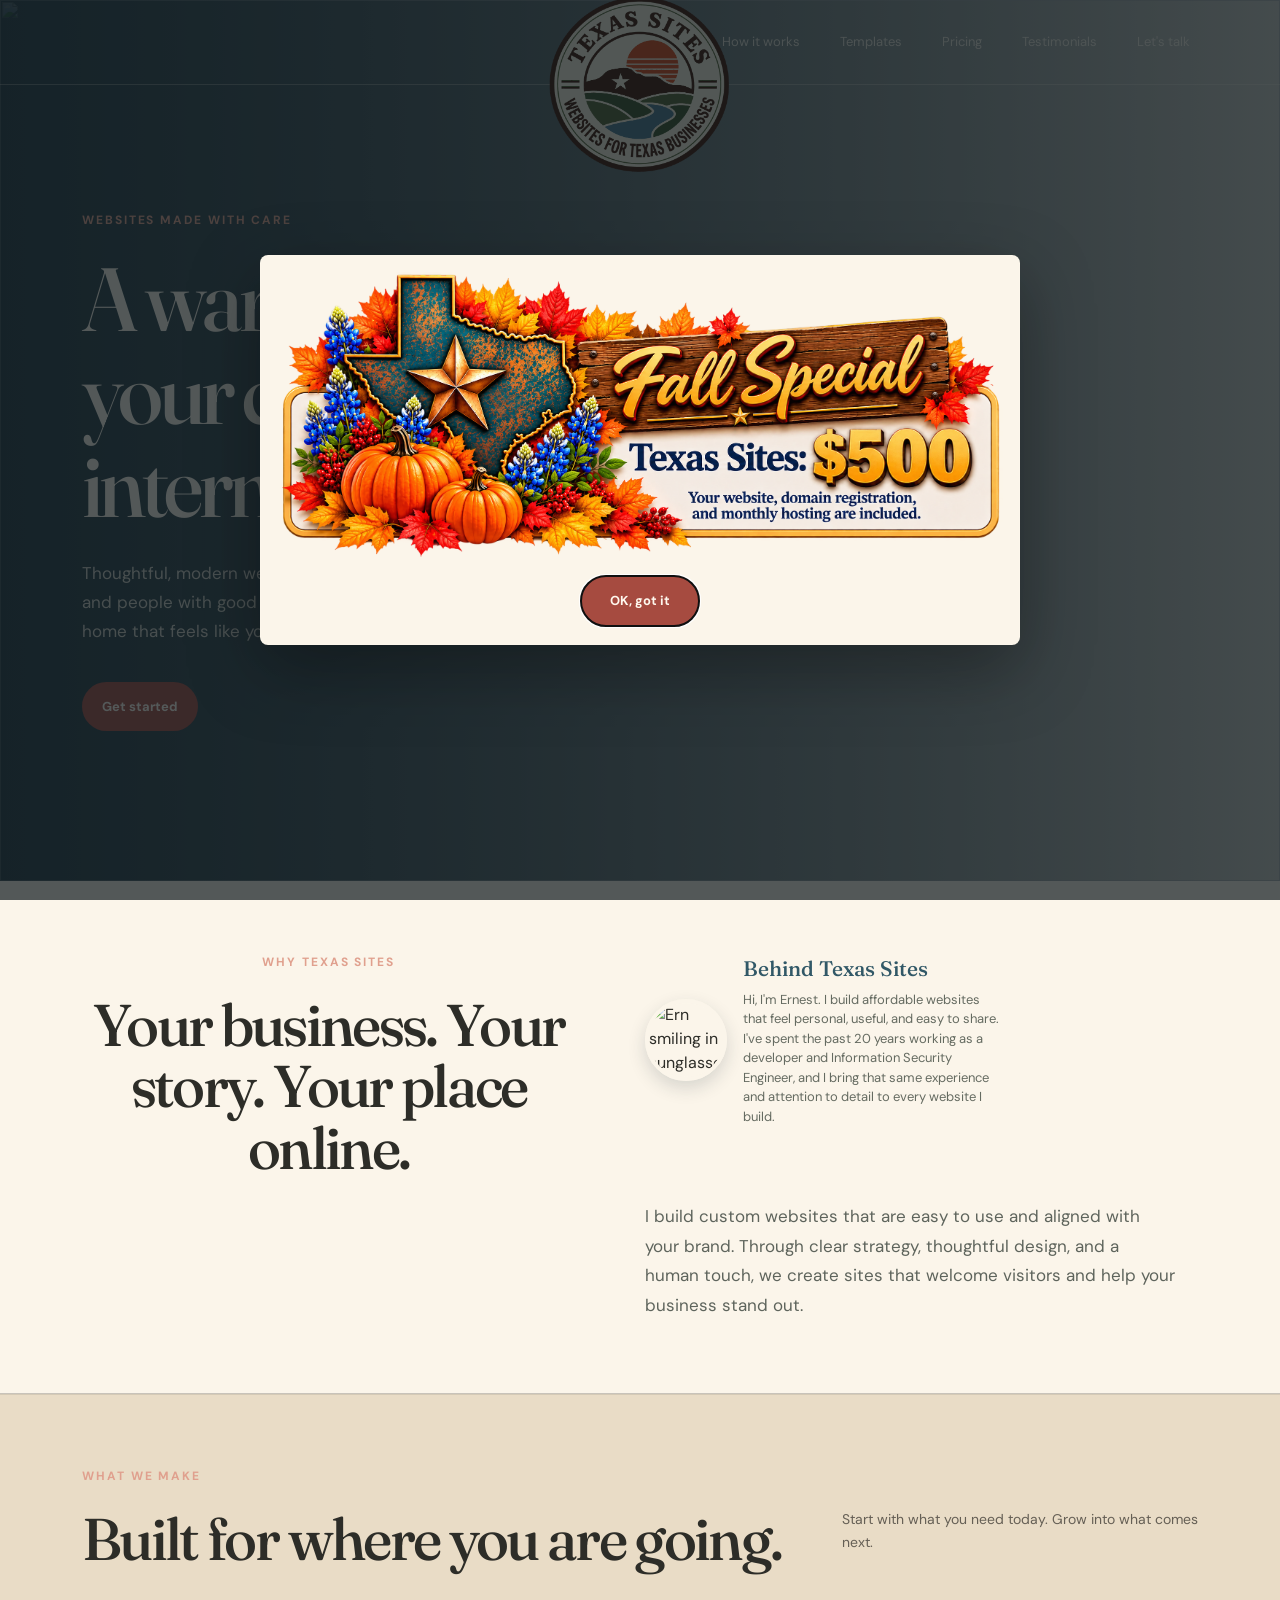
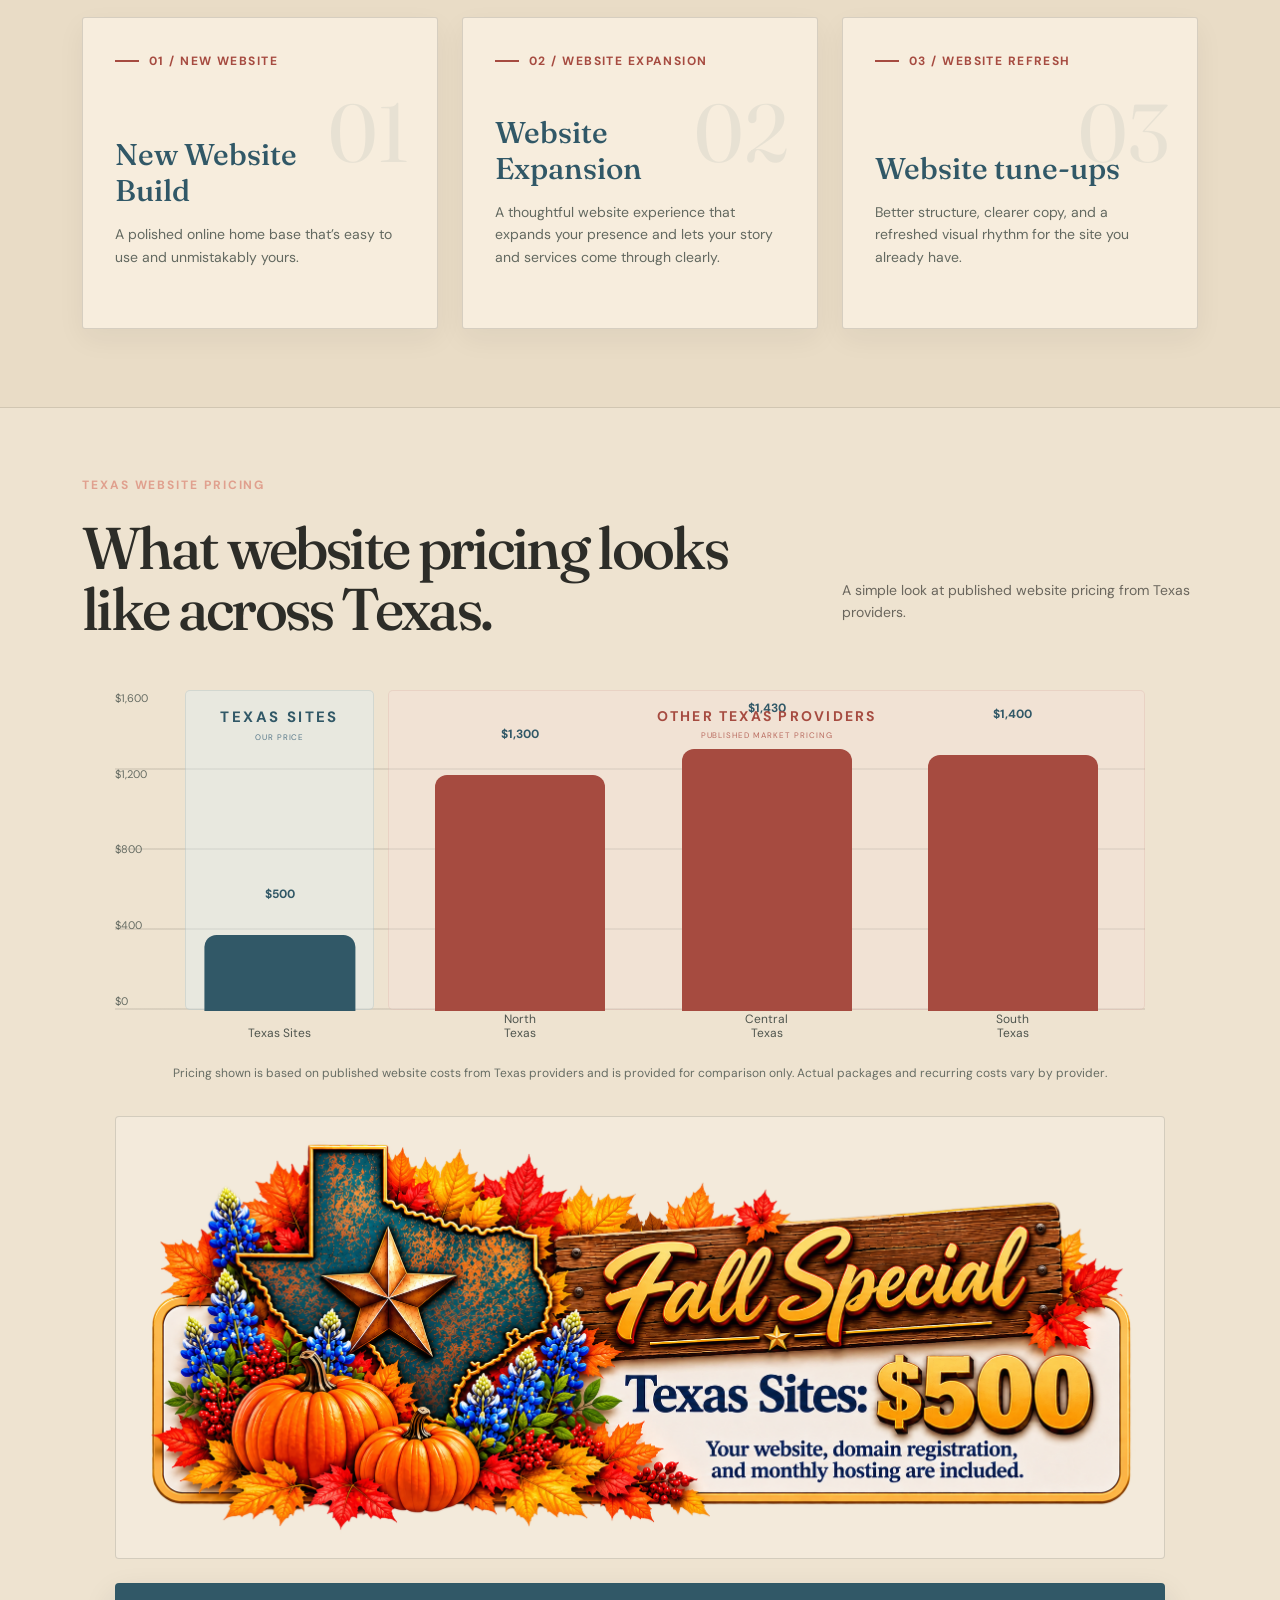
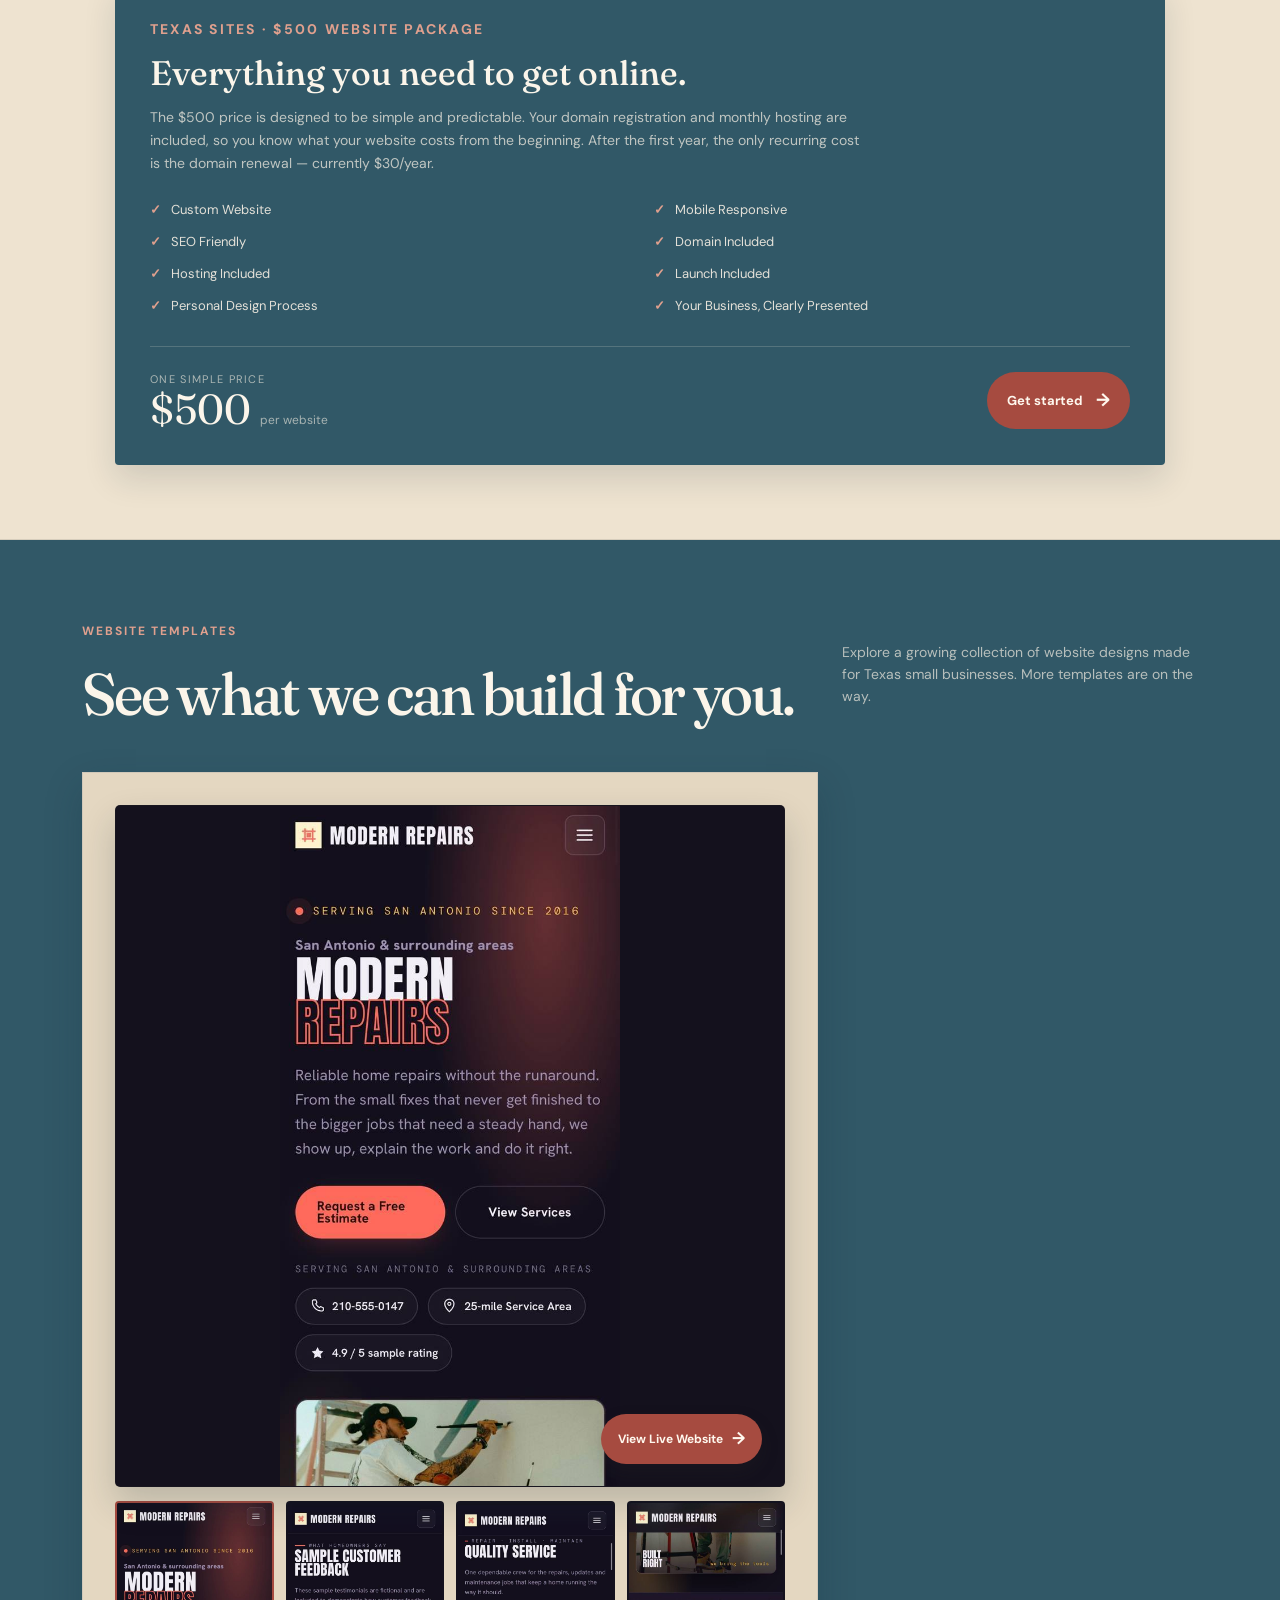
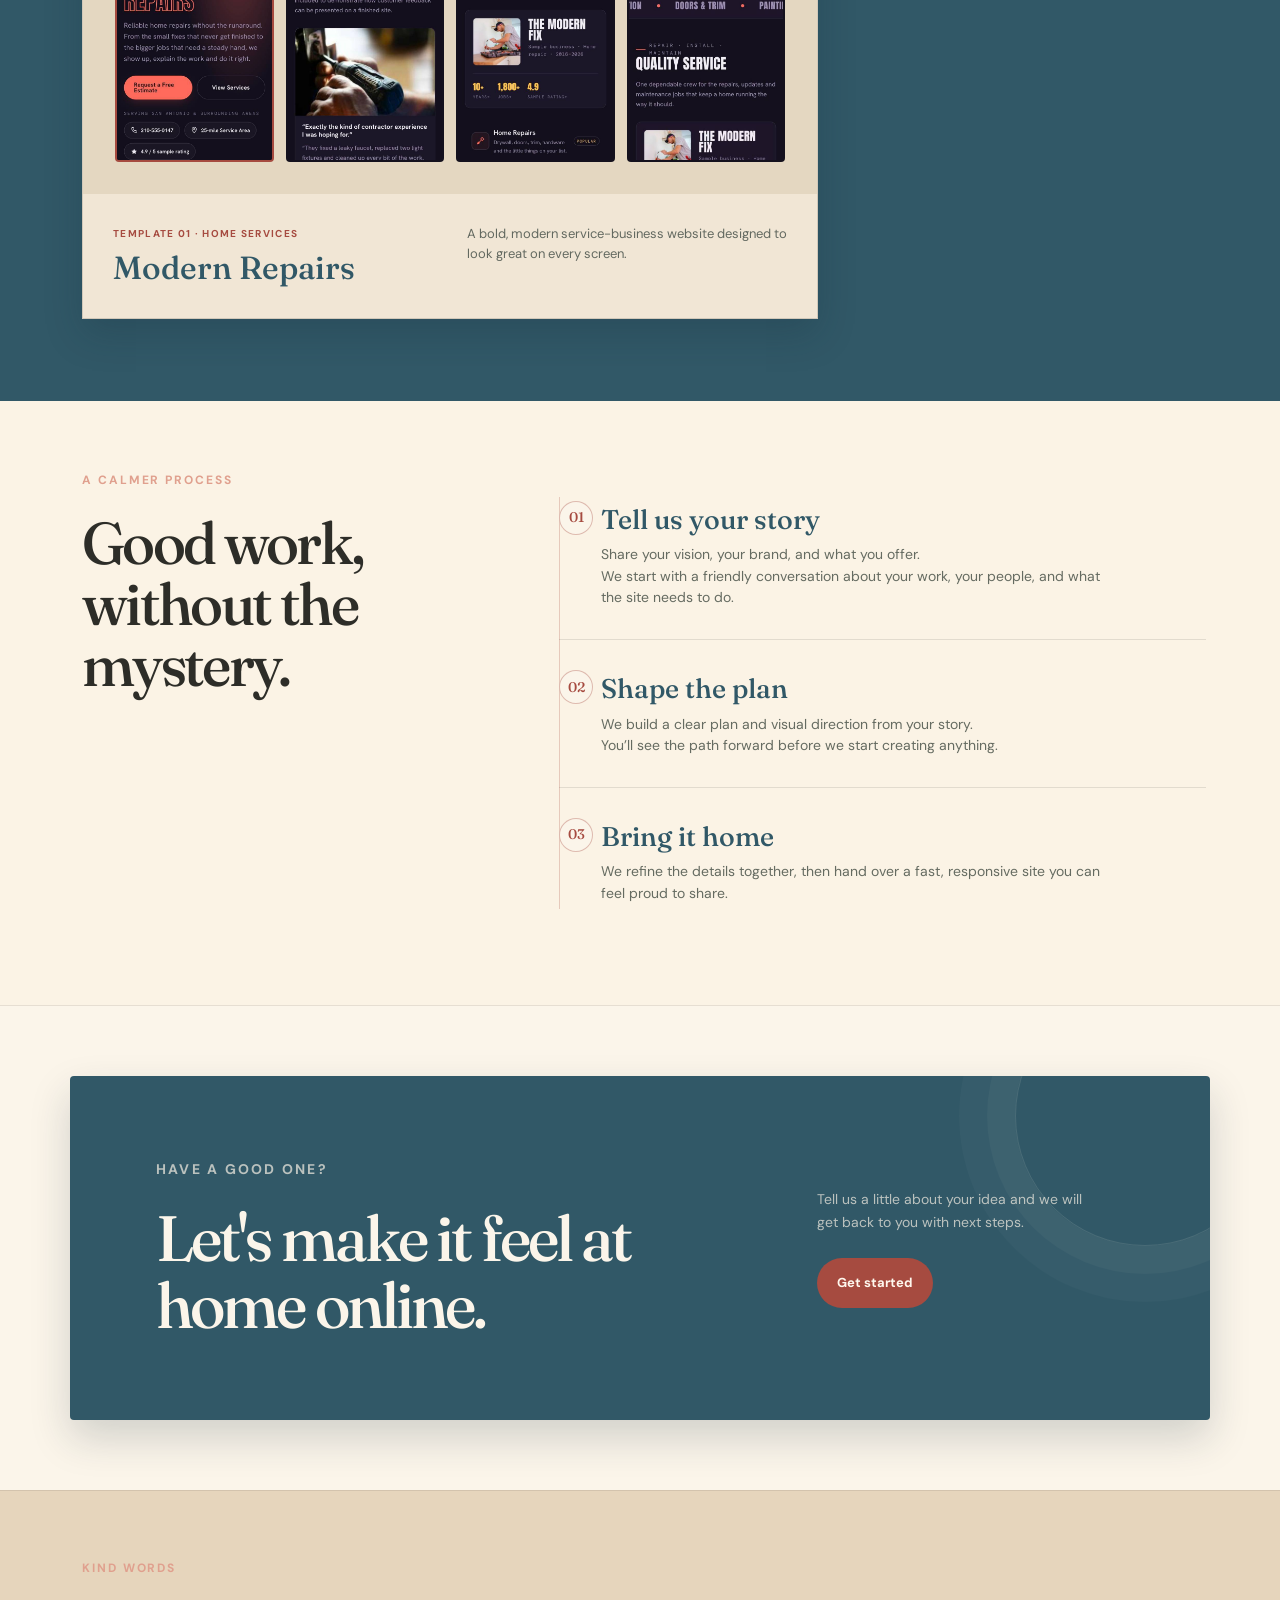
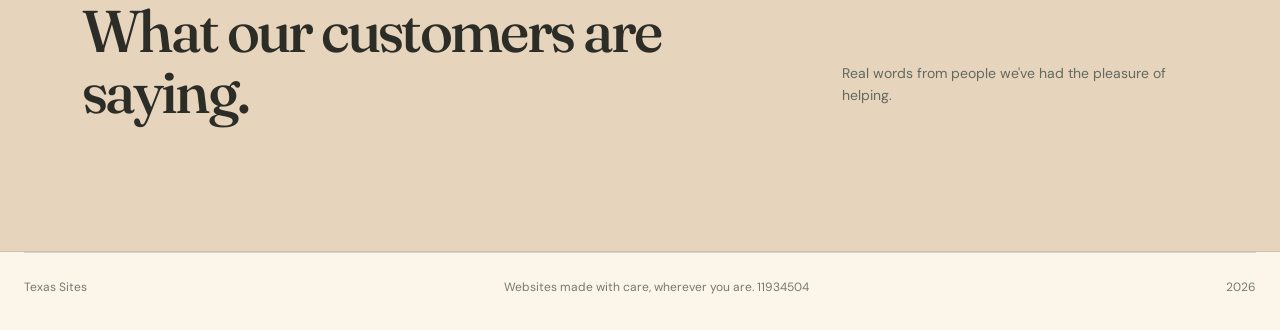
==== index.html @ abc801d2 "Align pricing bars to chart baseline and separate labels" ====
<!doctype html>
<html lang="en">
  <head>
    <meta charset="utf-8">
    <meta name="viewport" content="width=device-width, initial-scale=1">
    <meta name="description" content="Affordable, thoughtful websites for small businesses and independent makers.">
    <meta property="og:type" content="website">
    <meta property="og:title" content="Texas Sites | Affordable Websites">
    <meta property="og:description" content="Affordable, thoughtful websites for Texas small businesses.">
    <meta property="og:url" content="https://texas-sites.com/">
    <meta property="og:image" content="https://texas-sites.com/img/tslogo2web3232.png">
    <meta property="og:image:alt" content="Texas Sites logo">
    <meta name="twitter:card" content="summary">
    <meta name="twitter:title" content="Texas Sites | Affordable Websites">
    <meta name="twitter:description" content="Affordable, thoughtful websites for Texas small businesses.">
    <meta name="twitter:image" content="https://texas-sites.com/img/tslogo2web3232.png">
    <link rel="apple-touch-icon" href="img/tslogo2web3232.png">
    <link rel="icon" href="img/tslogo2web3232.png" type="image/png">
    <title>Texas Sites | Affordable Websites</title>
    <link rel="preconnect" href="https://fonts.googleapis.com">
    <link rel="preconnect" href="https://fonts.gstatic.com" crossorigin>
    <link href="https://fonts.googleapis.com/css2?family=DM+Sans:wght@400;500;600;700&family=Fraunces:opsz,wght@9..144,500;9..144,600&display=swap" rel="stylesheet">
    <link href="https://cdn.jsdelivr.net/npm/bootstrap@5.3.3/dist/css/bootstrap.min.css" rel="stylesheet">
    <link rel="stylesheet" href="css/style.css?v=477">
    <style>
      .pricing-section { background:var(--sand); }
      .pricing-chart-wrap { max-width:1050px; margin:50px auto 0; }
      .pricing-chart { height:350px; display:grid; grid-template-columns:56px 1fr 4fr; gap:14px; padding:0 20px 30px 0; position:relative; }
      .pricing-chart::before { content:""; position:absolute; left:0; right:20px; top:0; height:320px; background:repeating-linear-gradient(to bottom, transparent 0, transparent 24.5%, rgba(45,45,40,.10) 24.5%, rgba(45,45,40,.10) 25%); pointer-events:none; }
      .pricing-axis { position:relative; z-index:2; height:320px; display:flex; flex-direction:column; justify-content:space-between; color:#676d64; font-size:11px; padding:0; }
      .pricing-group { position:relative; z-index:1; height:320px; min-width:0; display:flex; align-items:stretch; gap:20px; padding:0 18px; box-sizing:border-box; border:1px solid rgba(45,45,40,.12); border-radius:5px; }
      .pricing-group.texas-group { background:rgba(224,239,244,.42); border-color:rgba(49,88,103,.12); }
      .pricing-group.competitor-group { background:rgba(247,226,219,.34); border-color:rgba(166,75,64,.10); }
      .pricing-group-heading { position:absolute; top:17px; left:0; right:0; z-index:3; text-align:center; pointer-events:none; }
      .pricing-group-heading strong { display:block; color:var(--navy); font-size:10px; letter-spacing:.16em; line-height:1.2; }
      .pricing-group-heading span { display:block; margin-top:5px; color:#58798a; font-size:8px; letter-spacing:.12em; text-transform:uppercase; }
      .competitor-group .pricing-group-heading strong { color:var(--red); }
      .competitor-group .pricing-group-heading span { color:#b96b5f; }
      .pricing-bar-item { position:relative; z-index:2; flex:1; min-width:0; height:320px; margin:0; display:block; }
      .pricing-bar-value { position:absolute; left:0; right:0; bottom:calc(var(--bar-height) + var(--bar-bottom-gap) + 8px); margin:0; color:var(--navy); font-size:12px; font-weight:700; text-align:center; }
      .pricing-bar { position:absolute; left:50%; bottom:0; width:100%; max-width:170px; height:var(--bar-height); min-height:12px; transform:translateX(-50%); border-radius:12px 12px 0 0; background:var(--red); }
      .pricing-bar-item.texas-sites .pricing-bar { background:var(--navy); }
      .pricing-bar-label { position:absolute; left:0; right:0; bottom:-30px; margin:0; color:#4f554e; font-size:12px; text-align:center; white-space:nowrap; }
      .pricing-chart-note { margin:24px 0 0; color:#676d64; font-size:12px; line-height:1.55; text-align:center; }
      .pricing-package-strip { max-width:1050px; margin:34px auto 0; padding:24px 28px; border:1px solid var(--line); background:rgba(247,240,228,.55); display:flex; justify-content:space-between; align-items:center; gap:28px; }
      .pricing-package-strip strong { color:var(--navy); font-family:Fraunces,Georgia,serif; font-size:24px; font-weight:500; }
      .pricing-package-strip p { margin:5px 0 0; color:#686e65; font-size:12px; line-height:1.55; }
      .pricing-package-price { color:var(--red); font-family:Fraunces,Georgia,serif; font-size:36px; white-space:nowrap; }
      .package-card { max-width:1050px; margin:24px auto 0; padding:34px; border:1px solid rgba(49,88,103,.18); background:var(--navy); color:var(--cream); }
      .package-card .eyebrow { margin-bottom:12px; color:#e0a08e; }
      .package-card h3 { margin:0 0 12px; color:var(--cream); font-family:Fraunces,Georgia,serif; font-size:34px; font-weight:500; }
      .package-card > p { max-width:720px; margin:0 0 24px; color:rgba(247,240,228,.72); font-size:14px; line-height:1.65; }
      .package-list { margin:0; padding:0; list-style:none; display:grid; grid-template-columns:repeat(2,1fr); gap:12px 28px; }
      .package-list li { position:relative; padding-left:21px; color:rgba(247,240,228,.9); font-size:13px; line-height:1.55; }
      .package-list li::before { content:"✓"; position:absolute; left:0; color:#e0a08e; font-weight:700; }
      .package-highlight { margin-top:25px; padding-top:20px; border-top:1px solid rgba(247,240,228,.18); display:flex; justify-content:space-between; align-items:end; gap:20px; }
      .package-price-label { color:rgba(247,240,228,.62); font-size:11px; text-transform:uppercase; letter-spacing:.12em; }
      .package-price { color:var(--cream); font-family:Fraunces,Georgia,serif; font-size:42px; line-height:1; }
      .package-price small { font-family:"DM Sans",sans-serif; font-size:12px; color:rgba(247,240,228,.6); }
      .inquiry-modal { position:fixed; inset:0; z-index:2000; display:flex; align-items:center; justify-content:center; padding:24px; background:rgba(18,18,28,.72); opacity:0; transition:opacity .25s ease; }
      .inquiry-modal:not([hidden]) { opacity:1; }
      .inquiry-modal-dialog { position:relative; width:min(760px,100%); max-height:90vh; overflow:auto; padding:32px; background:var(--navy); border:1px solid rgba(247,240,228,.18); border-radius:4px; box-shadow:0 24px 70px rgba(0,0,0,.35); transform:translateY(10px); transition:transform .25s ease; }
      .inquiry-modal:not([hidden]) .inquiry-modal-dialog { transform:translateY(0); }
      .inquiry-modal-close { position:absolute; top:12px; right:14px; width:34px; height:34px; border:0; background:transparent; color:var(--cream); font-size:28px; line-height:1; cursor:pointer; }
      .inquiry-modal-title { margin:0 42px 24px 0; color:var(--cream); font-family:Fraunces,Georgia,serif; font-size:30px; font-weight:500; }
      .inquiry-form { padding-top:0; border-top:0; }
      .inquiry-form-wrap { display:none; }
      .inquiry-form { padding-top:26px; border-top:1px solid rgba(247,240,228,.18); }
      .inquiry-form-heading { margin:0 0 18px; color:var(--cream); font-family:Fraunces,Georgia,serif; font-size:25px; font-weight:500; }
      .inquiry-form-grid { display:grid; grid-template-columns:1fr 1fr; gap:16px; }
      .inquiry-field { display:flex; flex-direction:column; gap:7px; }
      .inquiry-field.full { grid-column:1 / -1; }
      .inquiry-field label { color:rgba(247,240,228,.72); font-size:11px; letter-spacing:.08em; text-transform:uppercase; }
      .inquiry-field input, .inquiry-field textarea { width:100%; border:1px solid rgba(247,240,228,.22); border-radius:2px; background:var(--cream); color:var(--navy); padding:11px 12px; font:inherit; font-size:13px; outline:none; }
      .inquiry-field input::placeholder, .inquiry-field textarea::placeholder { color:rgba(45,45,40,.48); }
      .inquiry-field input:-webkit-autofill, .inquiry-field input:-webkit-autofill:hover, .inquiry-field input:-webkit-autofill:focus { -webkit-text-fill-color:var(--navy); -webkit-box-shadow:0 0 0 1000px var(--cream) inset; box-shadow:0 0 0 1000px var(--cream) inset; }
      .inquiry-field input:focus, .inquiry-field textarea:focus { border-color:rgba(224,160,142,.75); box-shadow:0 0 0 2px rgba(224,160,142,.08); }
        .inquiry-field input.is-valid, .inquiry-field textarea.is-valid { border-color:rgba(118,177,122,.85); background:#e7f0e5; box-shadow:0 0 0 2px rgba(118,177,122,.08); }
        .inquiry-field input.is-invalid, .inquiry-field textarea.is-invalid { border-color:rgba(224,160,142,.9); background:#f7e2dc; box-shadow:0 0 0 2px rgba(224,160,142,.12); }
      .inquiry-phone-error, .inquiry-email-error { margin:0; color:#e0a08e; font-size:11px; line-height:1.4; }
      .inquiry-field textarea { min-height:135px; resize:vertical; }
      .inquiry-contact-options { display:flex; gap:18px; align-items:center; min-height:43px; }
      .inquiry-contact-options label { display:flex; align-items:center; gap:7px; color:rgba(247,240,228,.85); font-size:13px; letter-spacing:0; text-transform:none; }
      .inquiry-contact-options input { width:auto; accent-color:#e0a08e; }
      .inquiry-form-actions { margin-top:18px; display:flex; align-items:center; justify-content:space-between; gap:18px; }
      .inquiry-form-note { margin:0; color:rgba(247,240,228,.5); font-size:11px; line-height:1.5; }
      .inquiry-submit-button { border:0; cursor:pointer; }
      @media (max-width:767.98px) {
        .pricing-group { --bar-bottom-gap:42px; }
        .inquiry-form-grid { grid-template-columns:1fr; }
        .inquiry-field.full { grid-column:auto; }
        .inquiry-form-actions { display:block; }
        .inquiry-form-note { margin-bottom:14px; }
      }
      @media (max-width:767.98px) {
        .pricing-chart { height:320px; grid-template-columns:42px 1fr 4fr; gap:8px; padding:0 4px 35px 0; }
        .pricing-chart::before { left:0; right:4px; height:285px; }
        .pricing-axis { height:285px; font-size:9px; }
        .pricing-group { height:285px; gap:8px; padding:0 8px; border-radius:4px; }
        .pricing-group-heading { top:12px; }
        .pricing-group-heading strong { font-size:7px; letter-spacing:.12em; }
        .pricing-group-heading span { margin-top:3px; font-size:6px; letter-spacing:.08em; }
        .pricing-bar-item { height:285px; margin:0; }
        .pricing-bar { width:72%; max-width:none; }
        .pricing-bar-value { font-size:10px; line-height:1; }
        .pricing-bar-label { width:100%; height:34px; font-size:10px; line-height:1.15; white-space:normal; text-align:center; display:flex; align-items:flex-start; justify-content:center; }
        .pricing-package-strip { display:block; padding:22px; }
        .pricing-package-price { margin-top:10px; }
        .package-card { padding:28px 22px; }
        .package-list { grid-template-columns:1fr; }
        .package-highlight { display:block; }
        .package-price { margin-top:8px; }
      }
    </style>
  </head>
  <body>
    <div class="fall-special-modal" id="fall-special-modal" role="dialog" aria-modal="true" aria-labelledby="fall-special-title">
      <div class="fall-special-dialog">
        <h2 id="fall-special-title" class="visually-hidden">Fall Special</h2>
        <img src="img/fall-special-banner.png" alt="Fall Special — Texas Sites: $500. $500 gets you your website, domain registration, and hosting — no monthly hosting bill. After the first year, the only annual renewal is $30 for your domain." decoding="async">
        <button class="button fall-special-ok" id="fall-special-ok" type="button">OK, got it</button>
      </div>
    </div>
<div class="inquiry-modal" id="inquiry-modal" role="dialog" aria-modal="true" aria-labelledby="inquiry-modal-title" hidden>
      <div class="inquiry-modal-dialog">
        <button class="inquiry-modal-close" id="inquiry-modal-close" type="button" aria-label="Close inquiry form">&times;</button>
        <h2 class="inquiry-modal-title" id="inquiry-modal-title">Tell us a little about what you have in mind.</h2>
        <form class="inquiry-form" id="inquiry-form">
                <div class="inquiry-form-grid">
                  <div class="inquiry-field">
                    <label for="inquiry-name">Name</label>
                    <input id="inquiry-name" name="contact_name" type="text" placeholder="Your name" required>
                  </div>
                  <div class="inquiry-field">
                    <label for="inquiry-email">Email</label>
                    <input id="inquiry-email" name="contact_email" type="email" placeholder="you@example.com" required aria-describedby="inquiry-email-error">
                    <p class="inquiry-email-error" id="inquiry-email-error" hidden>Enter a valid email address.</p>
                  </div>
                  <div class="inquiry-field">
                    <label for="inquiry-phone">Phone</label>
                    <input id="inquiry-phone" name="contact_phone" type="tel" inputmode="tel" autocomplete="tel" placeholder="" maxlength="14" aria-describedby="inquiry-phone-error">
                    <p class="inquiry-phone-error" id="inquiry-phone-error" hidden>Enter a 10-digit phone number.</p>
                  </div>
                  <div class="inquiry-field">
                    <label>Preferred contact</label>
                    <div class="inquiry-contact-options">
                      <label><input type="radio" name="call_or_sms" value="call" checked> Call</label>
                      <label><input type="radio" name="call_or_sms" value="text"> Text</label>
                      <label><input type="radio" name="call_or_sms" value="email"> Email</label>
                    </div>
                  </div>
                  <div class="inquiry-field full">
                    <label for="inquiry-message">Tell us about your project</label>
                    <textarea id="inquiry-message" name="message" placeholder="Tell us what you have in mind, or ask us a question about our services. We’ll work out the details together." required></textarea>
                  </div>
                </div>
                <div class="inquiry-form-actions">
                  <p class="inquiry-form-note"></p>
                  <button class="button inquiry-submit-button" type="submit">Submit inquiry</button>
                </div>
              </form>
            </div>
</form>
      </div>
    </div>
    <header class="hero" id="home">
      <img class="hero-image" src="img/flag.jpg" alt="" loading="eager" fetchpriority="high" decoding="async">
      <nav class="navbar navbar-expand-md site-nav" aria-label="Main navigation">
        <div class="container">
          <a class="site-logo" href="#home" aria-label="Texas Sites"><img src="img/tslogo2web3232.png" alt="Texas Sites"></a>
          <button class="navbar-toggler" type="button" data-bs-toggle="collapse" data-bs-target="#nav-links" aria-controls="nav-links" aria-expanded="false" aria-label="Toggle navigation"><span class="navbar-toggler-icon"></span></button>
          <div class="collapse navbar-collapse" id="nav-links">
            <div class="navbar-nav ms-auto align-items-md-center gap-md-4">
              <a class="nav-link" href="#services">Services</a><a class="nav-link" href="#process">How it works</a><a class="nav-link" href="#templates">Templates</a><a class="nav-link" href="#pricing">Pricing</a><a class="nav-link" href="#testimonials">Testimonials</a><a class="nav-link" href="#contact">Let's talk</a>
            </div>
          </div>
        </div>
      </nav>
      <div class="container hero-content">
        <p class="eyebrow">Websites Made With Care</p>
        <h1>A warm welcome for your corner of the internet.</h1>
        <p class="hero-copy">Thoughtful, modern websites for small businesses, makers, and people with good ideas. Clear pricing. No fuss. A digital home that feels like you.</p>
        <button class="button" type="button" data-open-inquiry>Get started</button>
      </div>
    </header>
    <main>
      <section class="section intro"><div class="container"><div class="intro-layout"><div class="intro-heading"><p class="eyebrow">Why Texas Sites</p><h2>Your business. Your story. Your place online.</h2></div><div class="maker intro-maker"><img src="img/ern.png" alt="Ern smiling in sunglasses"><div><strong>Behind Texas Sites</strong><p>Hi, I'm Ernest. I build affordable websites that feel personal, useful, and easy to share. I've spent the past 20 years working as a developer and Information Security Engineer, and I bring that same experience and attention to detail to every website I build.</p></div></div><div class="intro-copy intro-description"><p>I build custom websites that are easy to use and aligned with your brand. Through clear strategy, thoughtful design, and a human touch, we create sites that welcome visitors and help your business stand out.</p></div></div></div></section>
      <section class="services-wrap" id="services"><div class="container section"><div class="row align-items-end g-4 mb-5"><div class="col-lg-8"><p class="eyebrow">What we make</p><h2>Built for where you are going.</h2></div><div class="col-lg-4 section-heading-copy"><p>Start with what you need today. Grow into what comes next.</p></div></div><div class="row g-4"><div class="col-md-4"><article class="service h-100"><span>01 / NEW WEBSITE</span><h3>New Website Build </h3><p>A polished online home base that’s easy to use and unmistakably yours.</p></article></div><div class="col-md-4"><article class="service h-100"><span>02 / WEBSITE EXPANSION</span><h3>Website Expansion</h3><p>A thoughtful website experience that expands your presence and lets your story and services come through clearly.</p></article></div><div class="col-md-4"><article class="service h-100"><span>03 / WEBSITE REFRESH</span><h3>Website tune-ups</h3><p>Better structure, clearer copy, and a refreshed visual rhythm for the site you already have.</p></article></div></div></div></section>
      <section class="section pricing-section" id="pricing">
        <div class="container">
          <div class="row align-items-end g-4"><div class="col-lg-8"><p class="eyebrow">Texas website pricing</p><h2>What website pricing looks like across Texas.</h2></div><div class="col-lg-4 section-heading-copy"><p>A simple look at published website pricing from Texas providers.</p></div></div>
          <div class="pricing-chart-wrap">
            <div class="pricing-chart" aria-label="Bar chart comparing published website costs">
              <div class="pricing-axis" aria-hidden="true"><span>$1,600</span><span>$1,200</span><span>$800</span><span>$400</span><span>$0</span></div>
              <div class="pricing-group texas-group" style="--bar-bottom-gap:24px;"><div class="pricing-group-heading"><strong>TEXAS SITES</strong><span>Our price</span></div><div class="pricing-bar-item texas-sites" style="--bar-height:calc(31.25% - var(--bar-bottom-gap));"><span class="pricing-bar-value">$500</span><div class="pricing-bar"></div><span class="pricing-bar-label">Texas Sites</span></div></div>
              <div class="pricing-group competitor-group" style="--bar-bottom-gap:24px;"><div class="pricing-group-heading"><strong>OTHER TEXAS PROVIDERS</strong><span>Published market pricing</span></div><div class="pricing-bar-item" style="--bar-height:calc(81.25% - var(--bar-bottom-gap));"><span class="pricing-bar-value">$1,300</span><div class="pricing-bar"></div><span class="pricing-bar-label">North<br>Texas</span></div><div class="pricing-bar-item" style="--bar-height:calc(89.375% - var(--bar-bottom-gap));"><span class="pricing-bar-value">$1,430</span><div class="pricing-bar"></div><span class="pricing-bar-label">Central<br>Texas</span></div><div class="pricing-bar-item" style="--bar-height:calc(87.5% - var(--bar-bottom-gap));"><span class="pricing-bar-value">$1,400</span><div class="pricing-bar"></div><span class="pricing-bar-label">South<br>Texas</span></div></div>
            </div>
            <p class="pricing-chart-note">Pricing shown is based on published website costs from Texas providers and is provided for comparison only. Actual packages and recurring costs vary by provider.</p>
          </div>
          <div class="pricing-package-strip"><img class="fall-special-banner" src="img/fall-special-banner.png" alt="Fall Special — Texas Sites: $500. Your website, domain registration, and monthly hosting are included." loading="lazy" decoding="async"></div>
          <div class="package-card">
            <p class="eyebrow">Texas Sites · $500 website package</p>
            <h3>Everything you need to get online.</h3>
            <p>The $500 price is designed to be simple and predictable. Your domain registration and monthly hosting are included, so you know what your website costs from the beginning. After the first year, the only recurring cost is the domain renewal — currently $30/year.</p>
            <ul class="package-list"><li>Custom Website</li><li>Mobile Responsive</li><li>SEO Friendly</li><li>Domain Included</li><li>Hosting Included</li><li>Launch Included</li><li>Personal Design Process</li><li>Your Business, Clearly Presented</li></ul>
            <div class="package-highlight-row">
              <div class="package-highlight"><div><div class="package-price-label">One simple price</div><div class="package-price">$500 <small>per website</small></div></div></div>
              <button class="button pricing-start-button" type="button" data-open-inquiry>Get started <span aria-hidden="true">&rarr;</span></button>
            </div>
                      </div>
        </div>
      </section>
      <section class="section templates-section" id="templates"><div class="container"><div class="row align-items-end g-4 mb-5"><div class="col-lg-8"><p class="eyebrow">Website templates</p><h2>See what we can build for you.</h2></div><div class="col-lg-4 section-heading-copy"><p>Explore a growing collection of website designs made for Texas small businesses. More templates are on the way.</p></div></div><div class="templates-grid"><article class="template-card template-card-featured"><div class="template-showcase"><div class="template-showcase-main"><img id="template-main-image" src="img/templates/site2-home.jpg" alt="Modern Repairs website home page preview"><a class="template-button template-live-button" href="site2/" aria-label="View the Modern Repairs live website">View Live Website <span aria-hidden="true">→</span></a></div><div class="template-thumbnails" aria-label="Modern Repairs website screenshots"><button class="template-thumb is-active" type="button" data-template-image="img/templates/site2-home.jpg" data-template-alt="Modern Repairs website home page preview" aria-label="Show Modern Repairs home page"><img src="img/templates/site2-home.jpg" alt="" loading="lazy"></button><button class="template-thumb" type="button" data-template-image="img/templates/site2-testimonials.jpg" data-template-alt="Modern Repairs testimonials page preview" aria-label="Show Modern Repairs testimonials page"><img src="img/templates/site2-testimonials.jpg" alt="" loading="lazy"></button><button class="template-thumb" type="button" data-template-image="img/templates/site2-services.jpg" data-template-alt="Modern Repairs services page preview" aria-label="Show Modern Repairs services page"><img src="img/templates/site2-services.jpg" alt="" loading="lazy"></button><button class="template-thumb" type="button" data-template-image="img/templates/site2-mobile.jpg" data-template-alt="Modern Repairs mobile website preview" aria-label="Show Modern Repairs mobile view"><img src="img/templates/site2-mobile.jpg" alt="" loading="lazy"></button></div></div><div class="template-info"><div><span class="template-type">Template 01 · Home Services</span><h3>Modern Repairs</h3></div><p>A bold, modern service-business website designed to look great on every screen.</p></div></article></div></div></section>
      <section class="section process-section" id="process"><div class="container"><div class="row g-5"><div class="col-lg-5"><p class="eyebrow">A calmer process</p><h2>Good work, without the mystery.</h2></div><div class="col-lg-7 process-list"><div class="process-item row g-3"><b class="col-2">01</b><div class="col-10"><h3>Tell us your story</h3><p>Share your vision, your brand, and what you offer.<br>We start with a friendly conversation about your work, your people, and what the site needs to do.</p></div></div><div class="process-item row g-3"><b class="col-2">02</b><div class="col-10"><h3>Shape the plan</h3><p>We build a clear plan and visual direction from your story.<br>You’ll see the path forward before we start creating anything.</p></div></div><div class="process-item row g-3"><b class="col-2">03</b><div class="col-10"><h3>Bring it home</h3><p>We refine the details together, then hand over a fast, responsive site you can feel proud to share.</p></div></div></div></div></div></section>
      <section class="container contact" id="contact"><div class="row align-items-center g-4"><div class="col-lg-8"><p class="eyebrow">Have a good one?</p><h2>Let's make it feel at home online.</h2></div><div class="col-lg-4"><p>Tell us a little about your idea and we will get back to you with next steps.</p><button class="button" type="button" data-open-inquiry>Get started</button></div></div></section>
      <section class="section testimonials-section" id="testimonials"><div class="container"><div class="row align-items-end g-4 mb-5"><div class="col-lg-8"><p class="eyebrow">Kind words</p><h2>What our customers are saying.</h2></div><div class="col-lg-4 section-heading-copy"><p>Real words from people we've had the pleasure of helping.</p></div></div><div class="testimonial-carousel" aria-live="polite"><div id="testimonial-track" class="testimonial-track"></div></div><div class="testimonial-controls"><div id="testimonial-dots" class="testimonial-dots" aria-label="Testimonial navigation"></div></div></div></section>
    </main>
    <button class="back-to-top" id="back-to-top" type="button" aria-label="Back to top" title="Back to top"><svg viewBox="0 0 24 24" aria-hidden="true"><path d="M12 19V5"></path><path d="m6 11 6-6 6 6"></path></svg></button>
    <footer><span>Texas Sites</span><span>Websites made with care, wherever you are. <span id="site-commit">11934504</span></span><span>2026</span></footer>
    <script>
      (() => {
        const url = "https://raw.githubusercontent.com/texassites/texassites.github.io/main/testimonials/testimonials.json";
        const track = document.getElementById("testimonial-track"), dots = document.getElementById("testimonial-dots"), slideInterval = 5000, slideDuration = 1500;
        let testimonials=[], currentIndex=0, timer, transitionFallback, isTransitioning=false;
        const escapeHtml = (value) => String(value).replace(/&/g,"&amp;").replace(/</g,"&lt;").replace(/>/g,"&gt;").replace(/"/g,"&quot;").replace(/'/g,"&#039;");
        const visibleCount=()=>window.innerWidth<768?1:3;
        const buildCard=(item)=>{const card=document.createElement("article");card.className="testimonial-item";card.innerHTML=`<p class="testimonial-name">${escapeHtml(item.customerName)}</p><div class="testimonial-quote" aria-hidden="true">“</div><blockquote>${escapeHtml(item.testimonial)}</blockquote>`;return card;};
        const renderDots=()=>{dots.innerHTML="";testimonials.forEach((_,index)=>{const dot=document.createElement("button");dot.type="button";const logicalIndex=(currentIndex-visibleCount()+testimonials.length)%testimonials.length;dot.className=index===logicalIndex?"testimonial-dot active":"testimonial-dot";dot.setAttribute("aria-label",`Show testimonial ${index+1}`);dot.addEventListener("click",()=>goTo(index));dots.appendChild(dot);});};
        const setPosition=(animate)=>{const count=visibleCount(),containerWidth=track.parentElement.clientWidth,gap=count===1?0:24,cardWidth=(containerWidth-gap*(count-1))/count,step=cardWidth+gap,offset=currentIndex*step;track.querySelectorAll(".testimonial-item").forEach(card=>card.style.flexBasis=`${cardWidth}px`);track.style.width=`${cardWidth*(testimonials.length+count)+gap*(testimonials.length+count-1)}px`;if(!animate){track.style.transition="none";track.style.transform=`translate3d(-${offset}px,0,0)`;return;}track.style.transition=`transform ${slideDuration}ms cubic-bezier(.22,.61,.36,1)`;void track.offsetWidth;window.requestAnimationFrame(()=>track.style.transform=`translate3d(-${offset}px,0,0)`);};
        const render=()=>{if(!testimonials.length)return;const count=visibleCount(),logicalIndex=((currentIndex-count)%testimonials.length+testimonials.length)%testimonials.length,leadingClones=testimonials.slice(-count),trailingClones=testimonials.slice(0,count);track.classList.remove("is-sliding");track.innerHTML="";leadingClones.forEach(item=>{const clone=buildCard(item);clone.setAttribute("aria-hidden","true");track.appendChild(clone);});testimonials.forEach(item=>track.appendChild(buildCard(item)));trailingClones.forEach(item=>{const clone=buildCard(item);clone.setAttribute("aria-hidden","true");track.appendChild(clone);});currentIndex=count+logicalIndex;setPosition(false);renderDots();};
        const finishTransition=()=>{window.clearTimeout(transitionFallback);transitionFallback=undefined;if(!testimonials.length){isTransitioning=false;return;}const count=visibleCount();if(currentIndex>=testimonials.length+count){currentIndex=count;setPosition(false);renderDots();}else if(currentIndex<count){currentIndex=testimonials.length+count-1;setPosition(false);renderDots();}isTransitioning=false;restart();};
        const goTo=(index)=>{if(!testimonials.length||isTransitioning)return;window.clearTimeout(timer);currentIndex=visibleCount()+index;isTransitioning=true;setPosition(true);renderDots();transitionFallback=window.setTimeout(finishTransition,slideDuration+100);};
        const advance=()=>{if(testimonials.length<=visibleCount()||isTransitioning)return;isTransitioning=true;currentIndex+=1;setPosition(true);renderDots();transitionFallback=window.setTimeout(finishTransition,slideDuration+100);};
        const restart=()=>{window.clearTimeout(timer);timer=window.setTimeout(advance,slideInterval);};
        track.addEventListener("transitionend",(event)=>{if(event.propertyName==="transform")finishTransition();});
        let touchStartX=0,touchStartY=0,touchTracking=false;
        track.addEventListener("touchstart",(event)=>{if(event.touches.length!==1)return;touchStartX=event.touches[0].clientX;touchStartY=event.touches[0].clientY;touchTracking=true;},{passive:true});
        track.addEventListener("touchmove",(event)=>{if(!touchTracking||event.touches.length!==1)return;const deltaX=event.touches[0].clientX-touchStartX,deltaY=event.touches[0].clientY-touchStartY;if(Math.abs(deltaX)>Math.abs(deltaY)&&Math.abs(deltaX)>10)event.preventDefault();},{passive:false});
        track.addEventListener("touchend",(event)=>{if(!touchTracking||!testimonials.length||isTransitioning){touchTracking=false;return;}const deltaX=event.changedTouches[0].clientX-touchStartX,deltaY=event.changedTouches[0].clientY-touchStartY,swipeDistance=50;touchTracking=false;if(Math.abs(deltaX)<swipeDistance||Math.abs(deltaX)<=Math.abs(deltaY))return;window.clearTimeout(timer);if(deltaX<0){advance();}else{currentIndex-=1;isTransitioning=true;setPosition(true);renderDots();transitionFallback=window.setTimeout(finishTransition,slideDuration+100);}}, {passive:true});
        fetch(url,{cache:"no-store"}).then(response=>response.ok?response.json():null).then(data=>{testimonials=Array.isArray(data?.["texas-sites"])?data["texas-sites"].filter(item=>item.published!==false):[];render();restart();}).catch(error=>console.error("Unable to load testimonials:",error));
        let resizeTimer;window.addEventListener("resize",()=>{window.clearTimeout(resizeTimer);window.clearTimeout(transitionFallback);window.clearTimeout(timer);resizeTimer=window.setTimeout(()=>{currentIndex=visibleCount();isTransitioning=false;render();restart();},150);});
      })();
    </script>
    <script>
      (() => { const mainImage=document.getElementById("template-main-image"),thumbs=document.querySelectorAll(".template-thumb"); if(!mainImage||!thumbs.length)return; thumbs.forEach((thumb)=>thumb.addEventListener("click",()=>{mainImage.src=thumb.dataset.templateImage;mainImage.alt=thumb.dataset.templateAlt;thumbs.forEach((item)=>item.classList.remove("is-active"));thumb.classList.add("is-active");})); })();
    </script>
    <script>
      (() => { const backToTop=document.getElementById("back-to-top"); const updateBackToTop=()=>backToTop.classList.toggle("is-visible",window.scrollY>500); backToTop.addEventListener("click",()=>window.scrollTo({top:0,behavior:"smooth"})); window.addEventListener("scroll",updateBackToTop,{passive:true}); updateBackToTop(); })();
    </script>
    <script>
      (() => {
        const modal=document.getElementById("fall-special-modal"), okButton=document.getElementById("fall-special-ok");
        if(!modal||!okButton)return;
        let alreadyShown=false;
        try{alreadyShown=sessionStorage.getItem("texasSitesFallSpecialShown")==="1";}catch(error){}
        if(alreadyShown){modal.remove();return;}
        document.body.classList.add("fall-special-open");
        okButton.focus();
        const closeModal=()=>{
          modal.classList.add("is-closing");
          window.setTimeout(()=>{modal.remove();document.body.classList.remove("fall-special-open");},220);
          try{sessionStorage.setItem("texasSitesFallSpecialShown","1");}catch(error){}
        };
        okButton.addEventListener("click",closeModal);
      })();
    </script>
    <script>
      (() => {
        const phone=document.getElementById("inquiry-phone");
        const phoneError=document.getElementById("inquiry-phone-error");
        if(!phone||!phoneError)return;
        const getDigits=(value)=>{
          const digits=value.replace(/\D/g,"");
          const normalized=digits.length===11&&digits.startsWith("1")?digits.slice(1):digits;
          return normalized.slice(0,10);
        };
        const formatPhone=(value)=>{
          const digits=getDigits(value);
          if(!digits)return "";
          if(digits.length<=3)return `(${digits}${digits.length===3?")":""}`;
          if(digits.length<=6)return `(${digits.slice(0,3)}) ${digits.slice(3)}${digits.length===6?"-":""}`;
          return `(${digits.slice(0,3)}) ${digits.slice(3,6)}-${digits.slice(6)}`;
        };
        const caretForDigitIndex=(formatted,digitIndex)=>{
          if(digitIndex<=0)return 0;
          let count=0;
          for(let i=0;i<formatted.length;i++){
            if(/\d/.test(formatted[i]))count++;
            if(count===digitIndex)return i+1;
          }
          return formatted.length;
        };
        const setPhoneState=(valid)=>{
          const digits=getDigits(phone.value);
          phone.classList.toggle("is-valid",valid&&digits.length===10);
          phone.classList.toggle("is-invalid",!valid&&digits.length>0);
        };
        const validatePhone=()=>{
          const digits=getDigits(phone.value);
          const valid=!digits.length||digits.length===10;
          phoneError.hidden=valid;
          phone.setCustomValidity(valid?"":"Enter a 10-digit phone number.");
          if(digits.length===10)phone.value=formatPhone(digits);
          setPhoneState(valid);
        };
        phone.addEventListener("keydown",(event)=>{
          if(event.key!=="Backspace"&&event.key!=="Delete")return;
          const start=phone.selectionStart??0;
          const end=phone.selectionEnd??start;
          const digits=getDigits(phone.value);
          if(start!==end){
            event.preventDefault();
            let firstDigit=0;
            let selectedDigits=0;
            for(let i=0;i<start;i++)if(/\d/.test(phone.value[i]))firstDigit++;
            for(let i=start;i<end;i++)if(/\d/.test(phone.value[i]))selectedDigits++;
            if(!selectedDigits)return;
            const nextDigits=digits.slice(0,firstDigit)+digits.slice(firstDigit+selectedDigits);
            phone.value=formatPhone(nextDigits);
            const caret=caretForDigitIndex(phone.value,firstDigit);
            phone.setSelectionRange(caret,caret);
            phone.setCustomValidity("");
            phoneError.hidden=true;
            phone.classList.remove("is-valid","is-invalid");
            return;
          }
          let digitIndex=0;
          for(let i=0;i<start;i++)if(/\d/.test(phone.value[i]))digitIndex++;
          if(event.key==="Backspace"&&digitIndex>0){
            event.preventDefault();
            const nextDigits=digits.slice(0,digitIndex-1)+digits.slice(digitIndex);
            phone.value=formatPhone(nextDigits);
            const caret=caretForDigitIndex(phone.value,digitIndex-1);
            phone.setSelectionRange(caret,caret);
            phone.setCustomValidity("");
            phoneError.hidden=true;
            phone.classList.remove("is-valid","is-invalid");
          }else if(event.key==="Delete"&&digitIndex<digits.length){
            event.preventDefault();
            const nextDigits=digits.slice(0,digitIndex)+digits.slice(digitIndex+1);
            phone.value=formatPhone(nextDigits);
            const caret=caretForDigitIndex(phone.value,digitIndex);
            phone.setSelectionRange(caret,caret);
            phone.setCustomValidity("");
            phoneError.hidden=true;
            phone.classList.remove("is-valid","is-invalid");
          }
        });
        phone.addEventListener("input",(event)=>{
          const digits=getDigits(event.target.value);
          event.target.value=formatPhone(digits);
          event.target.setSelectionRange(event.target.value.length,event.target.value.length);
          phone.setCustomValidity("");
          phoneError.hidden=true;
          phone.classList.remove("is-valid","is-invalid");
        });
        phone.addEventListener("blur",()=>{
          phone.value=formatPhone(phone.value);
          validatePhone();
        });
      })();
    </script>
    <script>
      (() => {
        const email=document.getElementById("inquiry-email");
        const emailError=document.getElementById("inquiry-email-error");
        if(!email||!emailError)return;
        const validateEmail=()=>{
          const value=email.value.trim();
          const valid=!value || /^[^\s@]+@[^\s@]+\.[^\s@]+$/.test(value);
          emailError.hidden=valid;
          email.setCustomValidity(valid?"":"Enter a valid email address.");
          email.classList.toggle("is-valid",valid&&value.length>0);
          email.classList.toggle("is-invalid",!valid&&value.length>0);
          return valid;
        };
        email.addEventListener("input",()=>{
          email.setCustomValidity("");
          emailError.hidden=true;
          email.classList.remove("is-valid","is-invalid");
        });
        email.addEventListener("blur",validateEmail);
      })();
    </script>
    <script>
      (() => {
        const modal=document.getElementById("inquiry-modal");
        const closeButton=document.getElementById("inquiry-modal-close");
        const openButtons=document.querySelectorAll("[data-open-inquiry]");
        if(!modal||!closeButton)return;
        const openModal=()=>{
          modal.hidden=false;
          document.body.style.overflow="hidden";
          window.setTimeout(()=>document.getElementById("inquiry-name")?.focus(),100);
        };
        const closeModal=()=>{
          modal.hidden=true;
          document.body.style.overflow="";
        };
        const form=document.getElementById("inquiry-form");
        const submitButton=form?.querySelector(".inquiry-submit-button");
        const submitEndpoint="https://us-central1-texas-sites01.cloudfunctions.net/submitInquiry";

        form?.addEventListener("submit",async(event)=>{
          event.preventDefault();
          if(!form.checkValidity()){
            form.reportValidity();
            return;
          }
          submitButton.disabled=true;
          submitButton.classList.add("is-submitting");
          try{
            const formData=new FormData(form);
            const response=await fetch(submitEndpoint,{
              method:"POST",
              headers:{"Content-Type":"application/json"},
              body:JSON.stringify({
                contact_name:String(formData.get("contact_name")||"").trim(),
                contact_email:String(formData.get("contact_email")||"").trim(),
                contact_phone:String(formData.get("contact_phone")||"").trim(),
                call_or_sms:String(formData.get("call_or_sms")||"call"),
                message:String(formData.get("message")||"").trim()
              })
            });
            const result=await response.json().catch(()=>({}));
            if(!response.ok||!result.success)throw new Error(result.message||"Unable to submit inquiry.");
            form.reset();
            document.getElementById("inquiry-phone")?.classList.remove("is-valid","is-invalid");
            document.getElementById("inquiry-email")?.classList.remove("is-valid","is-invalid");
            document.getElementById("inquiry-phone-error")?.setAttribute("hidden","");
            document.getElementById("inquiry-email-error")?.setAttribute("hidden","");
            closeModal();
            window.setTimeout(()=>alert("Thanks for reaching out — I’ll get back with you soon."),150);
          }catch(error){
            alert("We couldn't send your inquiry. Please try again.");
          }finally{
            submitButton.disabled=false;
            submitButton.classList.remove("is-submitting");
          }
        });
        openButtons.forEach(button=>button.addEventListener("click",openModal));
        closeButton.addEventListener("click",closeModal);
        modal.addEventListener("click",(event)=>{
          if(event.target===modal)closeModal();
        });
        document.addEventListener("keydown",(event)=>{
          if(event.key==="Escape"&&!modal.hidden)closeModal();
        });
      })();
    </script>
    <script src="https://cdn.jsdelivr.net/npm/bootstrap@5.3.3/dist/js/bootstrap.bundle.min.js"></script>
  </body>
</html>
---- css/style.css ----
:root { --ink:#2d2d28; --navy:#315867; --red:#a64b40; --cream:#fbf5ea; --sand:#eee3d0; --line:rgba(45,45,40,.16); }
* { box-sizing:border-box; }
html { scroll-behavior:smooth; }
body { margin:0; color:var(--ink); background:var(--cream); font-family:"DM Sans",sans-serif; overflow-x:hidden; }
a { color:inherit; text-decoration:none; }
.hero {
  position:relative;
  min-height:750px;
  color:var(--cream);
  background:linear-gradient(90deg,rgba(20,43,54,.78),rgba(20,43,54,.42) 52%,rgba(20,43,54,.12));
  overflow:hidden;
}
.hero-image {
  position:absolute;
  inset:0;
  z-index:0;
  width:100%;
  height:100%;
  display:block;
  object-fit:cover;
  object-position:center;
}
.hero::before {
  content:"";
  position:absolute;
  inset:0;
  z-index:1;
  background:linear-gradient(90deg,rgba(20,43,54,.78),rgba(20,43,54,.42) 52%,rgba(20,43,54,.12));
  pointer-events:none;
}
.hero > .site-nav,
.hero > .hero-content {
  position:relative;
  z-index:2;
}
.site-nav { --bs-navbar-padding-y:.25rem; border-bottom:1px solid rgba(247,240,228,.3); }
.site-nav .container { position:relative; padding-top:20px; padding-bottom:20px; }
.site-logo { position:absolute; top:calc(100% + 5px); left:50%; z-index:3; display:block; width:182px; transform:translate(-50%,-50%); }
.site-logo img { display:block; width:100%; height:auto; }
.site-nav .nav-link { color:rgba(247,240,228,.82); font-size:13px; }
.site-nav .nav-link:hover { color:var(--cream); }
.site-nav .navbar-toggler { border-color:rgba(247,240,228,.5); }
.site-nav .navbar-toggler-icon { filter:invert(1); }
.hero-content { padding-top:126px; padding-bottom:150px; }
.eyebrow { margin:0 0 23px; color:#e0a08e; font-size:12px; font-weight:700; letter-spacing:.16em; text-transform:uppercase; }
h1,h2 { margin:0; font-family:Fraunces,Georgia,serif; font-weight:500; letter-spacing:-.045em; line-height:1.04; }
h1 { max-width:700px; font-size:clamp(52px,7vw,92px); }
h2 { font-size:clamp(38px,4.6vw,60px); }
.hero-copy { max-width:480px; margin:28px 0 36px; color:rgba(247,240,228,.82); font-size:17px; line-height:1.7; }
.button { display:inline-flex; gap:13px; align-items:center; padding:15px 20px; border:0; border-radius:99px; background:var(--red); color:#fff8ee; font-size:13px; font-weight:700; appearance:none; -webkit-appearance:none; background-clip:padding-box; -webkit-tap-highlight-color:transparent; }\n.button:focus { outline:none; }\n.button:focus-visible { outline:2px solid rgba(247,240,228,.75); outline-offset:3px; }
.button span { font-size:18px; }
.section { padding-top:110px; padding-bottom:110px; }
.intro-copy { max-width:530px; color:#5e645c; font-size:17px; line-height:1.75; }
.maker { display:flex; align-items:center; gap:16px; margin-top:38px; padding-top:24px; border-top:1px solid var(--line); }
.maker img { width:82px; height:82px; object-fit:cover; border:4px solid var(--cream); border-radius:50%; box-shadow:0 7px 18px rgba(23,45,59,.16); }
.maker strong { display:block; color:var(--navy); font-family:Fraunces,Georgia,serif; font-size:21px; font-weight:500; }
.maker p { max-width:260px; margin:5px 0 0; color:#656b61; font-size:13px; line-height:1.5; }
.stats { display:flex; gap:38px; margin-top:38px; padding-top:24px; border-top:1px solid var(--line); }
.stats strong { display:block; color:var(--navy); font-family:Fraunces,Georgia,serif; font-size:30px; font-weight:500; }
.stats small { color:#70756d; font-size:12px; }
.services-wrap { background:var(--sand); }
.section-heading-copy { color:#636960; font-size:14px; line-height:1.6; }
.service { min-height:265px; padding:30px; border:1px solid var(--line); background:rgba(247,240,228,.55); }
.service > span { color:var(--red); font-size:12px; font-weight:700; }
.service h3 { margin:45px 0 12px; color:var(--navy); font-family:Fraunces,Georgia,serif; font-size:27px; font-weight:500; }
.service p { margin:0; color:#636960; font-size:14px; line-height:1.6; }
.process-list { border-top:1px solid var(--line); }
.process-item { padding:25px 0; border-bottom:1px solid var(--line); }
.process-item b { color:var(--red); font-size:13px; }
.process-item h3 { margin:0 0 7px; color:var(--navy); font-size:17px; }
.process-item p { margin:0; color:#656b61; font-size:14px; line-height:1.55; }
.contact { margin-bottom:40px; padding:70px 80px; background:var(--navy); color:var(--cream); }
.contact h2 { max-width:560px; }
.contact p { max-width:280px; margin:0 0 25px; color:rgba(247,240,228,.7); font-size:14px; line-height:1.6; }
footer { width:min(1320px,calc(100% - 48px)); margin:auto; padding:25px 0 34px; display:flex; justify-content:space-between; color:#767b70; font-size:12px; border-top:1px solid var(--line); }
.back-to-top { position:fixed; right:24px; bottom:24px; z-index:1000; display:flex; align-items:center; justify-content:center; width:46px; height:46px; padding:0; border:1px solid rgba(247,240,228,.45); border-radius:50%; background:var(--navy); color:var(--cream); box-shadow:0 6px 18px rgba(23,45,59,.22); opacity:0; visibility:hidden; transform:translateY(10px); transition:opacity .25s ease, visibility .25s ease, transform .25s ease, background .2s ease; cursor:pointer; }
.back-to-top.is-visible { opacity:1; visibility:visible; transform:translateY(0); }
.back-to-top:hover { background:var(--red); }
.back-to-top svg { width:19px; height:19px; stroke:currentColor; stroke-width:2; fill:none; stroke-linecap:round; stroke-linejoin:round; }
@media (max-width:767.98px) {
  .hero { min-height:680px; }
  .site-nav .container { padding-top:8px; }
  .site-logo { width:131px; }
  .site-nav .navbar-nav { margin-left:0 !important; }
  .site-nav .nav-link { display:block; width:100%; text-align:left; }
  .hero-content { padding-top:100px; padding-bottom:110px; }
  .section { padding-top:76px; padding-bottom:76px; }
  .service { min-height:auto; }
  .service h3 { margin-top:26px; }
  .contact { padding:42px 28px; margin-bottom:28px; }
  footer { display:block; line-height:1.9; }
  footer span { display:block; }
  .back-to-top { right:16px; bottom:16px; width:44px; height:44px; }
}
.testimonials-section { padding-top:82px; padding-bottom:68px; background:var(--cream); }
.testimonial-carousel { width:100%; min-width:0; overflow:hidden; }
.testimonial-track { display:flex; gap:24px; width:max-content; will-change:transform; }
.testimonial-track.is-sliding { transition:transform 1.5s cubic-bezier(.22,.61,.36,1); }
.testimonial-item { position:relative; display:flex; flex-direction:column; flex:0 0 auto; min-height:250px; padding:30px; border:1px solid rgba(45,45,40,.20); border-radius:4px; background:#f1e6d5; box-shadow:0 5px 18px rgba(45,45,40,.08); }
.testimonial-name { margin:0 0 22px; color:var(--navy); font-size:16px; font-weight:700; line-height:1.3; }
.testimonial-quote { color:var(--red); font-family:Fraunces,Georgia,serif; font-size:54px; line-height:.55; }
.testimonial-item blockquote { margin:18px 0 0; color:#51584f; font-family:Fraunces,Georgia,serif; font-size:22px; line-height:1.35; }
.testimonial-controls { display:flex; justify-content:center; margin-top:22px; }
.testimonial-dots { display:flex; align-items:center; gap:8px; }
.testimonial-dot { width:8px; height:8px; padding:0; border:0; border-radius:50%; background:rgba(49,88,103,.28); cursor:pointer; }
.testimonial-dot.active { width:24px; border-radius:99px; background:var(--red); }
@media (max-width:767.98px) {
  .testimonials-section { padding-top:70px; padding-bottom:52px; }
  .testimonial-track { gap:0; }
  .testimonial-item { min-height:230px; padding:28px 26px; }
  .testimonial-name { margin-bottom:20px; font-size:15px; }
  .testimonial-item blockquote { font-size:21px; }
}
@media (prefers-reduced-motion:reduce) {
  .testimonial-track.is-sliding { transition:none; }
  .back-to-top { transition:none; }
}
.templates-section { background:var(--cream); padding-top:96px; padding-bottom:96px; }
.templates-grid { display:grid; grid-template-columns:repeat(3,1fr); gap:24px; }
.template-card { min-width:0; border:1px solid var(--line); background:#f1e6d5; box-shadow:0 5px 18px rgba(45,45,40,.07); overflow:hidden; }
.template-card-featured { grid-column:span 2; }
.template-showcase { padding:28px; background:#eee3d0; }
.template-showcase-main { position:relative; display:flex; justify-content:center; border:1px solid rgba(45,45,40,.18); border-radius:5px; background:#14111d; overflow:hidden; }
.template-showcase-main img { display:block; width:min(100%,520px); height:auto; max-height:680px; object-fit:contain; object-position:top center; }
.template-live-button { position:absolute; right:22px; bottom:22px; }
.template-thumbnails { display:grid; grid-template-columns:repeat(4,1fr); gap:12px; margin-top:14px; }
.template-thumb { padding:0; border:2px solid transparent; border-radius:4px; background:#14111d; overflow:hidden; cursor:pointer; transition:border-color .2s ease, transform .2s ease; }
.template-thumb img { display:block; width:100%; aspect-ratio:3/5; object-fit:cover; object-position:top center; }
.template-thumb:hover { transform:translateY(-2px); }
.template-thumb.is-active { border-color:var(--red); }
.template-info { display:flex; justify-content:space-between; gap:24px; padding:22px 24px 25px; }
.template-info h3 { margin:5px 0 0; color:var(--navy); font-family:Fraunces,Georgia,serif; font-size:27px; font-weight:500; }
.template-info p { max-width:320px; margin:4px 0 0; color:#636960; font-size:13px; line-height:1.55; }
.template-type { color:var(--red); font-size:10px; font-weight:700; letter-spacing:.13em; text-transform:uppercase; }
.template-button { display:inline-flex; align-items:center; gap:9px; padding:12px 17px; border-radius:99px; background:var(--red); color:#fff8ee; font-size:12px; font-weight:700; box-shadow:0 8px 18px rgba(45,45,40,.18); }
.template-button span { font-size:17px; }
.template-placeholder { aspect-ratio:16/10; display:flex; flex-direction:column; align-items:center; justify-content:center; border-bottom:1px solid var(--line); background:linear-gradient(135deg,rgba(49,88,103,.08),rgba(166,75,64,.07)); }
.template-placeholder span { color:var(--navy); font-family:Fraunces,Georgia,serif; font-size:58px; line-height:1; }
.template-placeholder small { margin-top:10px; color:#7a7f76; font-size:10px; font-weight:700; letter-spacing:.15em; text-transform:uppercase; }
.template-card-coming .template-info { min-height:112px; }
@media (max-width:991.98px) {
  .templates-grid { grid-template-columns:repeat(2,1fr); }
  .template-card-featured { grid-column:span 2; }
  .template-showcase { padding:22px; }
  .template-showcase-main img { max-width:520px; max-height:680px; }
}
@media (max-width:767.98px) {
  .templates-section { padding-top:76px; padding-bottom:76px; }
  .templates-grid { grid-template-columns:1fr; gap:18px; }
  .template-card-featured { grid-column:span 1; }
  .template-showcase { padding:16px; }
  .template-showcase-main img { width:100%; max-height:none; }
  .template-live-button { right:12px; bottom:12px; padding:10px 13px; font-size:11px; }
  .template-thumbnails { gap:8px; margin-top:10px; }
  .template-info { display:block; padding:20px; }
  .template-info p { max-width:none; margin-top:12px; }
  .template-card-coming .template-info { min-height:0; }
}
@media (prefers-reduced-motion:reduce) {
  .template-thumb { transition:none; }
}


/* --- Texas Sites visual rhythm --- */
.intro { position:relative; background:var(--cream); }
.intro::after { content:""; position:absolute; left:0; right:0; bottom:-1px; height:1px; background:var(--line); }

.services-wrap { position:relative; overflow:hidden; }
.services-wrap::before { content:"TEXAS SITES"; position:absolute; right:-35px; top:52px; color:rgba(49,88,103,.045); font-family:Fraunces,Georgia,serif; font-size:clamp(70px,13vw,170px); line-height:1; transform:rotate(-90deg); transform-origin:top right; pointer-events:none; }

.service { position:relative; overflow:hidden; border-radius:3px; box-shadow:0 10px 28px rgba(45,45,40,.055); transition:transform .25s ease, box-shadow .25s ease, border-color .25s ease; }
.service::after { content:"→"; position:absolute; right:25px; bottom:22px; color:rgba(166,75,64,.55); font-size:24px; font-family:Fraunces,Georgia,serif; }
.service:nth-child(2) { transform:translateY(18px); background:rgba(251,245,234,.72); }
.service:nth-child(3) { background:rgba(247,240,228,.42); }
.service:hover { transform:translateY(-5px); box-shadow:0 18px 35px rgba(45,45,40,.10); border-color:rgba(166,75,64,.28); }
.service:nth-child(2):hover { transform:translateY(13px); }
.service h3 { max-width:260px; font-size:30px; }

.pricing-section { position:relative; overflow:hidden; }
.pricing-chart-wrap, .pricing-package-strip, .package-card { position:relative; z-index:1; }
.pricing-package-strip { border-radius:3px; box-shadow:0 8px 22px rgba(45,45,40,.05); }
.package-card { border-radius:4px; box-shadow:0 14px 32px rgba(23,45,59,.14); position:relative; overflow:hidden; }

.templates-section { position:relative; background:var(--navy); color:var(--cream); }
.templates-section .section-heading-copy { color:rgba(247,240,228,.68); }
.templates-section h2 { color:var(--cream); }
.templates-section .template-card { background:#f1e6d5; color:var(--ink); box-shadow:0 15px 35px rgba(20,43,54,.22); }
.templates-section .template-showcase { background:#e4d7c1; }
.templates-section .template-type { color:var(--red); }

.process-section { position:relative; background:var(--cream); }
.process-list { position:relative; }
.process-item { padding:34px 0; }
.process-item b { font-family:Fraunces,Georgia,serif; font-size:26px; font-weight:500; }
.process-item h3 { font-family:Fraunces,Georgia,serif; font-size:27px; font-weight:500; }
.process-item p { max-width:560px; }

.testimonials-section { position:relative; background:#e8dcc8; overflow:hidden; }
.testimonials-section::before { content:"KIND WORDS"; position:absolute; right:-15px; top:65px; color:rgba(166,75,64,.055); font-family:Fraunces,Georgia,serif; font-size:clamp(65px,11vw,145px); line-height:1; transform:rotate(-90deg); transform-origin:top right; pointer-events:none; }
.testimonials-section .container { position:relative; z-index:1; }
.testimonial-item { border-color:rgba(45,45,40,.13); background:rgba(251,245,234,.72); box-shadow:0 10px 25px rgba(45,45,40,.07); }
.testimonial-item blockquote { font-size:24px; }

.contact { position:relative; overflow:hidden; border-radius:4px; box-shadow:0 16px 35px rgba(23,45,59,.14); }
.contact::after { content:""; position:absolute; right:-65px; top:-90px; width:260px; height:260px; border:1px solid rgba(247,240,228,.12); border-radius:50%; box-shadow:0 0 0 28px rgba(247,240,228,.035),0 0 0 56px rgba(247,240,228,.025); pointer-events:none; }

@media (max-width:767.98px) {
  .services-wrap::before, .pricing-section::before, .testimonials-section::before { display:none; }
  .service:nth-child(2) { transform:none; }
  .service:nth-child(2):hover { transform:translateY(-5px); }
  .package-card::after { font-size:75px; right:15px; }
  .process-item { padding:27px 0; }
  .process-item h3 { font-size:24px; }
}

/* Intro section: four-quadrant editorial layout */
.intro-layout {
  display:grid;
  grid-template-columns:minmax(0, 1fr) minmax(0, 1.12fr);
  grid-template-rows:auto auto;
  column-gap:70px;
  row-gap:58px;
  align-items:start;
}
.intro-heading { grid-column:1; grid-row:1; }
.intro-maker {
  grid-column:2;
  grid-row:1;
  margin-top:0;
  padding-top:0;
  border-top:0;
}
.intro-description {
  grid-column:2;
  grid-row:2;
  max-width:530px;
  align-self:start;
}
.intro-description p { margin:0; }
.intro .maker { margin-top:0; }
@media (max-width:767.98px) {
  .intro-layout {
    display:flex;
    flex-direction:column;
    gap:34px;
  }
  .intro-heading { order:1; }
  .intro-maker { order:2; }
  .intro-description { order:3; }
}


/* Center the intro headline within the left column */
.intro-heading {
  display:flex;
  flex-direction:column;
  justify-content:center;
  text-align:center;
  min-height:100%;
}
.intro-heading h2 {
  max-width:520px;
  margin-left:auto;
  margin-right:auto;
}
@media (max-width:767.98px) {
  .intro-heading {
    text-align:center;
  }
}


/* Tighten intro section on larger screens */
@media (min-width:768px) {
  .intro {
    padding-top:72px;
    padding-bottom:72px;
  }
  .intro-layout {
    row-gap:24px;
  }
}


/* =========================================================
   Texas Sites — final visual rhythm pass
   ========================================================= */

/* Stronger separation between major sections */
.intro {
  border-bottom:1px solid rgba(45,45,40,.10);
}
.services-wrap {
  border-bottom:1px solid rgba(45,45,40,.10);
}
.pricing-section {
  border-bottom:1px solid rgba(45,45,40,.10);
}

/* SERVICES — three distinct "signs" */
.services-wrap .row.g-4 {
  align-items:stretch;
}
.service {
  min-height:300px;
  padding:34px 32px 38px;
  display:flex;
  flex-direction:column;
}
.service > span {
  display:flex;
  align-items:center;
  gap:10px;
  letter-spacing:.12em;
}
.service > span::before {
  content:"";
  width:24px;
  height:2px;
  background:var(--red);
}
.service h3 {
  margin-top:auto;
  margin-bottom:14px;
  padding-top:45px;
}
.service p {
  max-width:300px;
  padding-bottom:22px;
}
.service:nth-child(1) {
  background:rgba(251,245,234,.76);
}
.service:nth-child(1)::before {
  content:"01";
}
.service:nth-child(2) {
  background:rgba(247,240,228,.55);
}
.service:nth-child(2)::before {
  content:"02";
}
.service:nth-child(3) {
  background:rgba(251,245,234,.42);
}
.service:nth-child(3)::before {
  content:"03";
}
.service:nth-child(1)::before,
.service:nth-child(2)::before,
.service:nth-child(3)::before {
  position:absolute;
  top:74px;
  right:28px;
  color:rgba(49,88,103,.08);
  font-family:Fraunces,Georgia,serif;
  font-size:82px;
  line-height:1;
  pointer-events:none;
}

/* PRICING — make the actual $500 package the destination */
.pricing-package-strip {
  padding:28px 32px;
  border-left:4px solid var(--red);
}
.pricing-package-strip strong {
  font-size:27px;
}
.pricing-package-price {
  font-size:18px;
  font-family:"DM Sans",sans-serif;
  font-weight:700;
  letter-spacing:.08em;
  text-transform:uppercase;
}
.package-card {
  padding:42px 40px 38px;
}
.package-card h3 {
  font-size:40px;
  max-width:650px;
}
.package-card > p {
  max-width:680px;
}
.package-highlight {
  margin-top:30px;
  padding-top:24px;
}
.package-price {
  font-size:58px;
}
.package-price small {
  font-size:13px;
}

/* PROCESS — turn the three steps into a visible journey */
.process-section {
  overflow:hidden;
}
.process-list {
  border-top:0;
}
.process-list::before {
  content:"";
  position:absolute;
  left:16px;
  top:26px;
  bottom:26px;
  width:1px;
  background:rgba(166,75,64,.25);
}
.process-item {
  position:relative;
  min-height:125px;
  padding:30px 0 30px 0;
  border-bottom:1px solid rgba(45,45,40,.12);
}
.process-item:last-child {
  border-bottom:0;
}
.process-item b {
  position:relative;
  z-index:1;
  display:flex;
  align-items:center;
  justify-content:center;
  width:34px;
  height:34px;
  margin-left:0;
  border:1px solid rgba(166,75,64,.35);
  border-radius:50%;
  background:var(--cream);
  color:var(--red);
  font-size:14px;
}
.process-item h3 {
  margin-top:3px;
}
.process-item p {
  margin-top:8px;
}

/* TEMPLATES — make the gallery feel like a showroom */
.templates-section {
  padding-top:120px;
  padding-bottom:120px;
}
.templates-section .template-card-featured {
  width:100%;
}
.templates-section .template-showcase {
  padding:32px;
}
.templates-section .template-showcase-main {
  box-shadow:0 16px 34px rgba(20,43,54,.20);
}
.templates-section .template-info {
  padding:26px 30px 30px;
}
.templates-section .template-info h3 {
  font-size:32px;
}

/* TESTIMONIALS — stronger "recommendation card" feeling */
.testimonials-section {
  border-bottom:1px solid rgba(45,45,40,.10);
}
.testimonial-item {
  min-height:275px;
  padding:34px;
  border-radius:3px;
}
.testimonial-name {
  letter-spacing:.02em;
}
.testimonial-quote {
  font-size:62px;
}
.testimonial-item blockquote {
  max-width:430px;
}

/* CONTACT — closing statement feels intentional */
.contact {
  margin-top:70px;
  margin-bottom:70px;
  padding:82px 86px;
}
.contact h2 {
  font-size:clamp(42px,5vw,68px);
}
.contact .button {
  position:relative;
  z-index:1;
}

/* DESKTOP — keep the page compact rather than oversized */
@media (min-width:992px) {
  .services-wrap .section {
    padding-top:92px;
    padding-bottom:100px;
  }
  .pricing-section {
    padding-top:88px;
    padding-bottom:92px;
  }
  .process-section {
    padding-top:88px;
    padding-bottom:88px;
  }
}

/* TABLET / MOBILE */
@media (max-width:767.98px) {
  .service {
    min-height:265px;
    padding:30px;
  }
  .service h3 {
    margin-top:45px;
  }
  .service:nth-child(2) {
    transform:none;
  }
  .service:nth-child(2):hover {
    transform:translateY(-5px);
  }

  .pricing-package-strip {
    padding:24px 22px;
  }
  .package-card {
    padding:30px 22px;
  }
  .package-card h3 {
    font-size:34px;
  }
  .package-price {
    font-size:50px;
  }

  .process-list::before {
    left:16px;
  }
  .process-item {
    min-height:0;
    padding:27px 0;
  }

  .templates-section {
    padding-top:76px;
    padding-bottom:76px;
  }
  .templates-section .template-showcase {
    padding:16px;
  }
  .templates-section .template-info {
    padding:20px;
  }

  .contact {
    margin-top:35px;
    margin-bottom:35px;
    padding:48px 28px;
  }
}

/* Respect reduced-motion preferences for the added hover treatment */
@media (prefers-reduced-motion:reduce) {
  .service {
    transition:none;
  }
}




/* Compact section rhythm — remove unused vertical space */
@media (min-width:992px) {
  .services-wrap .section {
    padding-top:72px;
    padding-bottom:78px;
  }

  .pricing-section {
    padding-top:68px;
    padding-bottom:74px;
  }

  .templates-section {
    padding-top:82px;
    padding-bottom:82px;
  }

  .process-section {
    padding-top:70px;
    padding-bottom:70px;
  }

  .testimonials-section {
    padding-top:68px;
    padding-bottom:58px;
  }
}


/* Pricing chart refinements */
.pricing-group-heading strong { font-size:14px; }
.pricing-bar-label { line-height:1.15; }
@media (min-width:768px) {
  .pricing-group.texas-group .pricing-group-heading strong { font-size:15px; }
  .pricing-group.competitor-group .pricing-group-heading strong { font-size:14px; }
}
@media (max-width:767.98px) {
  .pricing-group.texas-group .pricing-group-heading strong,
  .pricing-group.competitor-group .pricing-group-heading strong {
    font-size:11px;
    letter-spacing:.10em;
  }
  .pricing-group { gap:6px; }
  .pricing-bar { width:58%; }
  .pricing-bar-label { font-size:10px; line-height:1.1; }
}


/* Service card refinements */
.service { position:relative; }
.service::after { content:none !important; }
.service:nth-child(1)::before { content:"01" !important; }
.service:nth-child(2)::before { content:"02" !important; }
.service:nth-child(3)::before { content:"03" !important; }


/* Correct service card watermark targeting */
.services-wrap .row.g-4 > .col-md-4:nth-child(1) .service::before { content:"01" !important; }
.services-wrap .row.g-4 > .col-md-4:nth-child(2) .service::before { content:"02" !important; }
.services-wrap .row.g-4 > .col-md-4:nth-child(3) .service::before { content:"03" !important; }


/* Texas warmth section palette */
.intro { background:#fbf5ea; }

.services-wrap {
  background:#e9dcc6;
  border-top:1px solid rgba(45,45,40,.10);
  border-bottom:1px solid rgba(45,45,40,.12);
}
.services-wrap .section-heading-copy { color:#655f55; }
.services-wrap .service:nth-child(1) { background:#f7eddd; }
.services-wrap .service:nth-child(2) { background:#f3e6d2; }
.services-wrap .service:nth-child(3) { background:#efe0ca; }

.pricing-section {
  background:#f5ead8;
  border-bottom:1px solid rgba(45,45,40,.12);
}
.pricing-section .section-heading-copy { color:#6a665d; }

.templates-section {
  background:var(--navy);
}

.process-section {
  background:#fbf3e5;
  border-bottom:1px solid rgba(45,45,40,.10);
}

.contact {
  background:#315867;
  border-radius:4px;
  box-shadow:0 18px 40px rgba(23,45,59,.18);
}

.testimonials-section {
  background:#e6d5bc;
  border-top:1px solid rgba(45,45,40,.10);
  border-bottom:1px solid rgba(45,45,40,.12);
}
.testimonials-section .testimonial-item {
  background:#f6ead8;
}

@media (max-width:767.98px) {
  .services-wrap { background:#e9dcc6; }
  .pricing-section { background:#f5ead8; }
  .process-section { background:#fbf3e5; }
  .testimonials-section { background:#e6d5bc; }
}


/* $500 package — give the broader business-content feature room to breathe */
.package-list .package-feature-wide {
  grid-column:1 / -1;
  display:grid;
  grid-template-columns:minmax(190px, .42fr) minmax(0, 1fr);
  column-gap:24px;
  padding-top:8px;
  margin-top:4px;
  border-top:1px solid rgba(247,240,228,.12);
}
.package-list .package-feature-wide::before {
  top:8px;
}
.package-feature-wide strong {
  color:var(--cream);
  font-size:14px;
  font-weight:600;
}
.package-feature-wide span {
  color:rgba(247,240,228,.72);
  font-size:13px;
  line-height:1.55;
}
@media (max-width:767.98px) {
  .package-list .package-feature-wide {
    grid-template-columns:1fr;
    row-gap:5px;
    padding-top:12px;
  }
}


/* Pricing strip — clarify the small recurring domain cost */
.pricing-package-price span {
  display:block;
  margin-top:5px;
  color:#686e65;
  font-family:"DM Sans",sans-serif;
  font-size:11px;
  font-weight:500;
  letter-spacing:.02em;
  text-transform:none;
}
@media (max-width:767.98px) {
  .pricing-package-price span {
    font-size:10px;
  }
}

/* Fall Special banner */
.pricing-package-strip {
  display:block;
  padding:0;
  border:0;
  background:transparent;
  box-shadow:none;
  overflow:hidden;
  border-radius:4px;
}
.pricing-package-strip .fall-special-banner {
  display:block;
  width:100%;
  height:auto;
}
@media (max-width:767.98px) {
  .pricing-package-strip {
    padding:0;
  }
}


/* Fall Special launch modal */
body.fall-special-open { overflow:hidden; }
.fall-special-modal {
  position:fixed; inset:0; z-index:3000;
  display:flex; align-items:center; justify-content:center;
  padding:24px; background:rgba(18,28,32,.72);
  animation:fallSpecialFadeIn .22s ease both;
}
.fall-special-modal.is-closing { animation:fallSpecialFadeOut .22s ease both; }
.fall-special-dialog {
  width:min(760px,94vw); padding:16px;
  border:1px solid rgba(251,245,234,.35); border-radius:8px;
  background:#fbf5ea; box-shadow:0 24px 70px rgba(0,0,0,.34);
}
.fall-special-dialog img { display:block; width:100%; height:auto; border-radius:4px; }
.fall-special-ok { display:flex; margin:16px auto 2px; min-width:118px; justify-content:center; cursor:pointer; }
@keyframes fallSpecialFadeIn { from {opacity:0;} to {opacity:1;} }
@keyframes fallSpecialFadeOut { from {opacity:1;} to {opacity:0;} }
@media (max-width:767.98px) {
  .fall-special-modal { padding:16px; }
  .fall-special-dialog { width:min(94vw,620px); padding:10px; }
  .fall-special-ok { margin-top:12px; }
}
@media (prefers-reduced-motion:reduce) {
  .fall-special-modal,.fall-special-modal.is-closing { animation:none; }
}

/* $500 package CTA alignment */
.package-highlight-row {
  margin-top:30px; padding-top:24px;
  border-top:1px solid rgba(247,240,228,.18);
  display:flex; align-items:center; justify-content:space-between; gap:28px;
}
.package-highlight-row .package-highlight {
  margin-top:0; padding-top:0; border-top:0; flex:1 1 auto;
}
.package-highlight-row .pricing-start-button {
  flex:0 0 auto; margin:0; white-space:nowrap;
}
@media (max-width:767.98px) {
  .package-highlight-row { flex-direction:column; align-items:stretch; gap:16px; }
  .package-highlight-row .pricing-start-button { align-self:flex-start; }
}
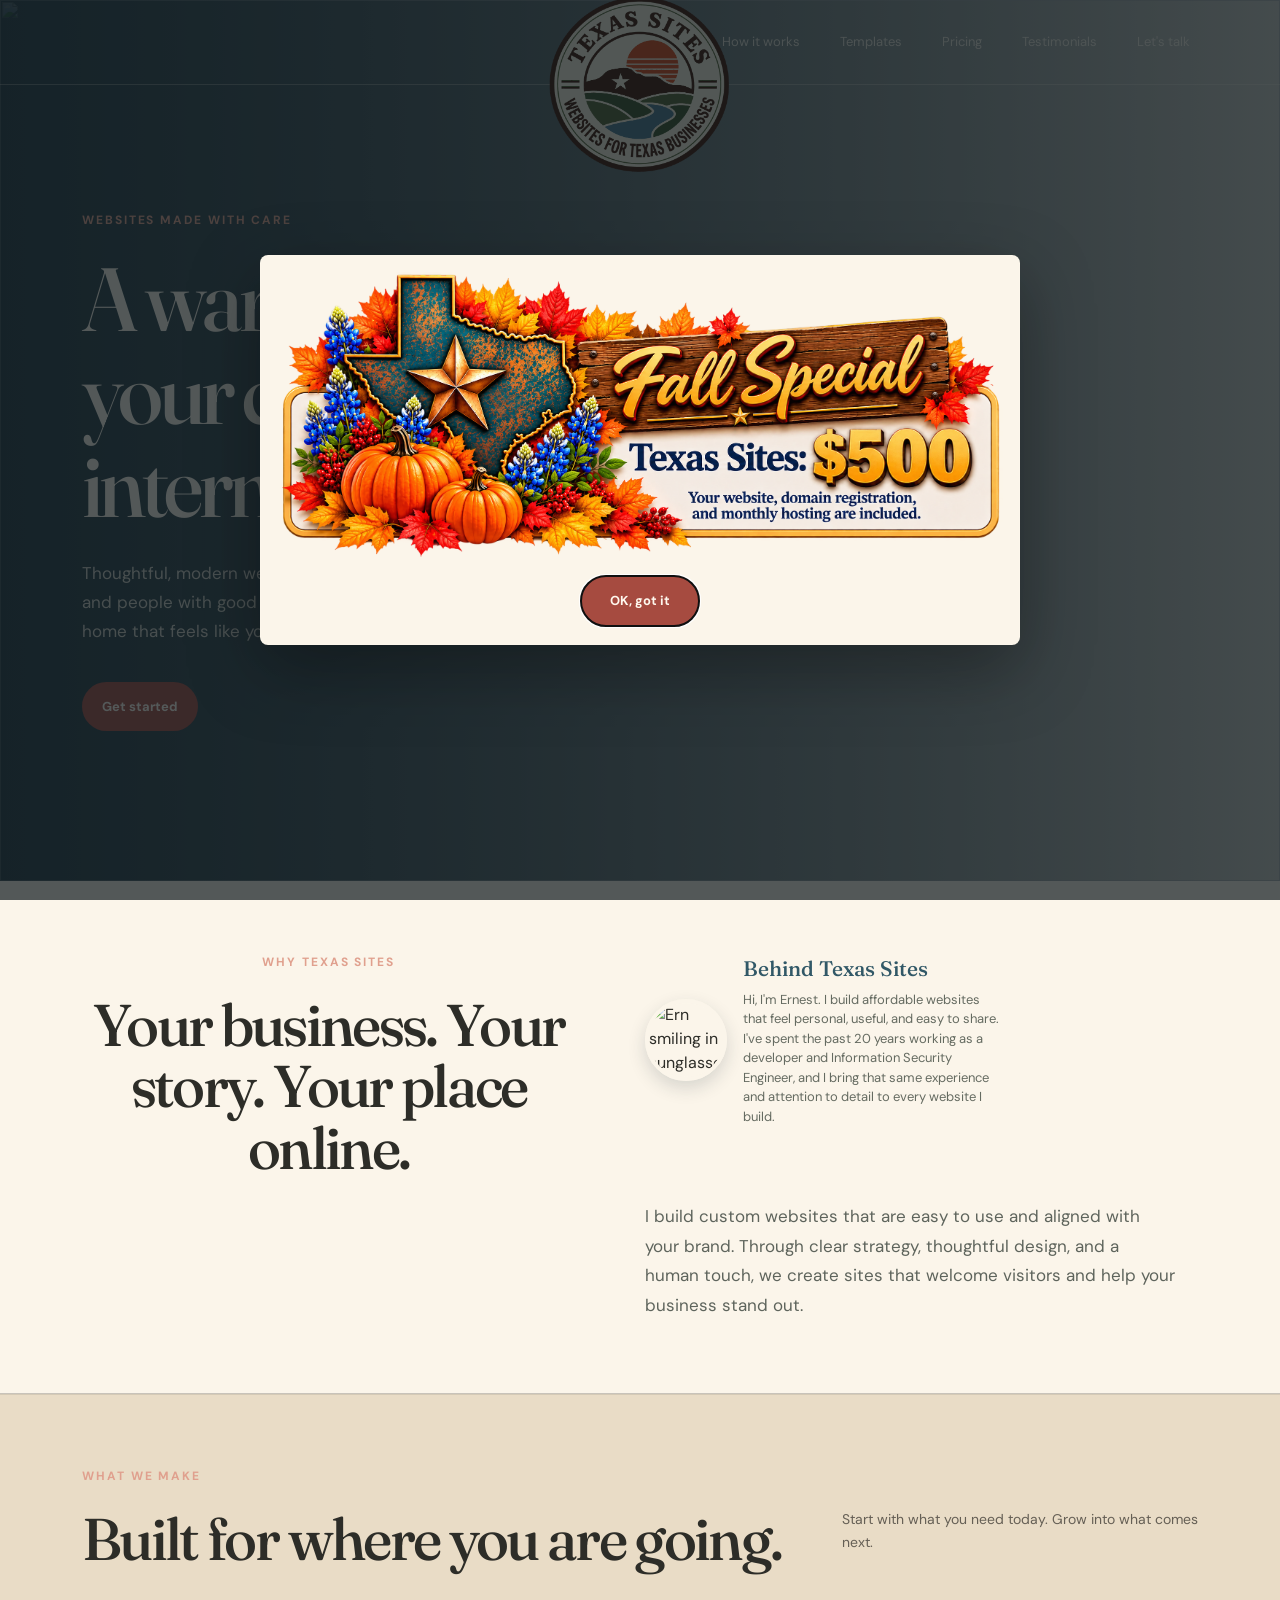
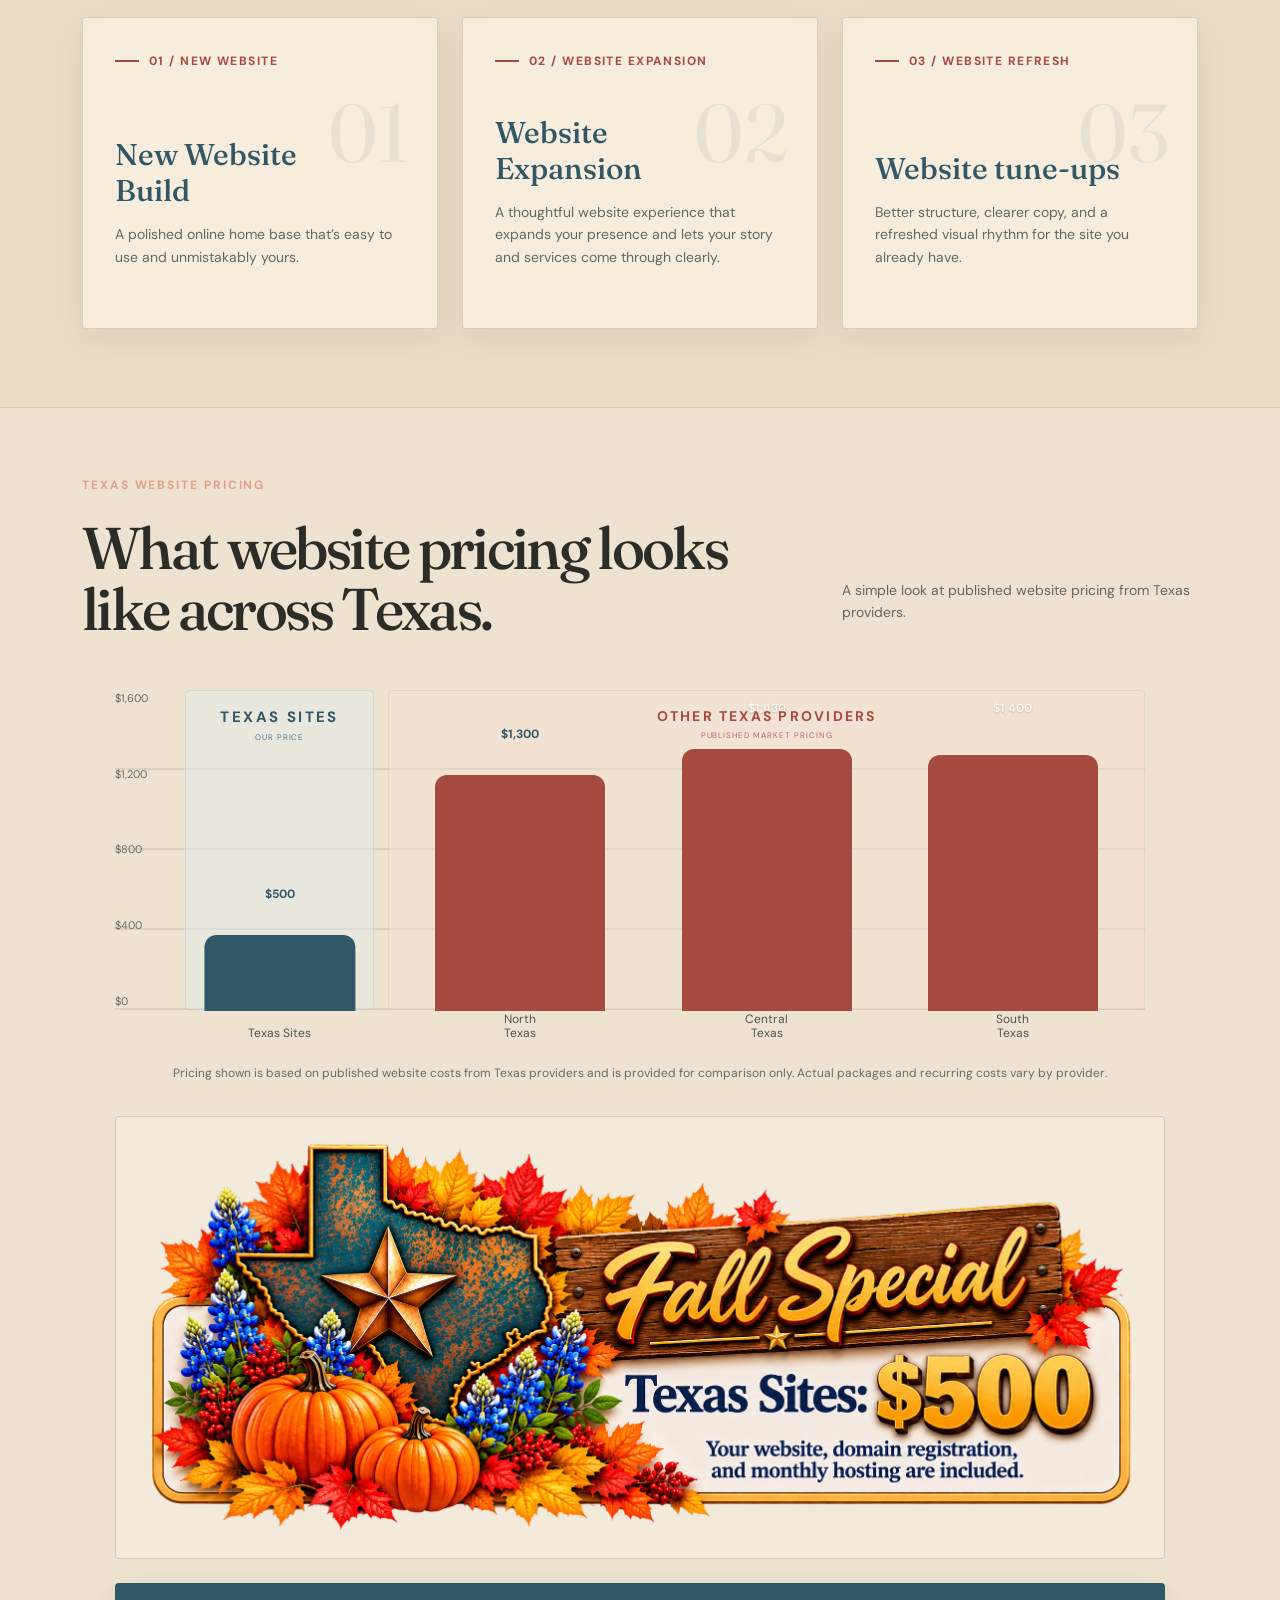
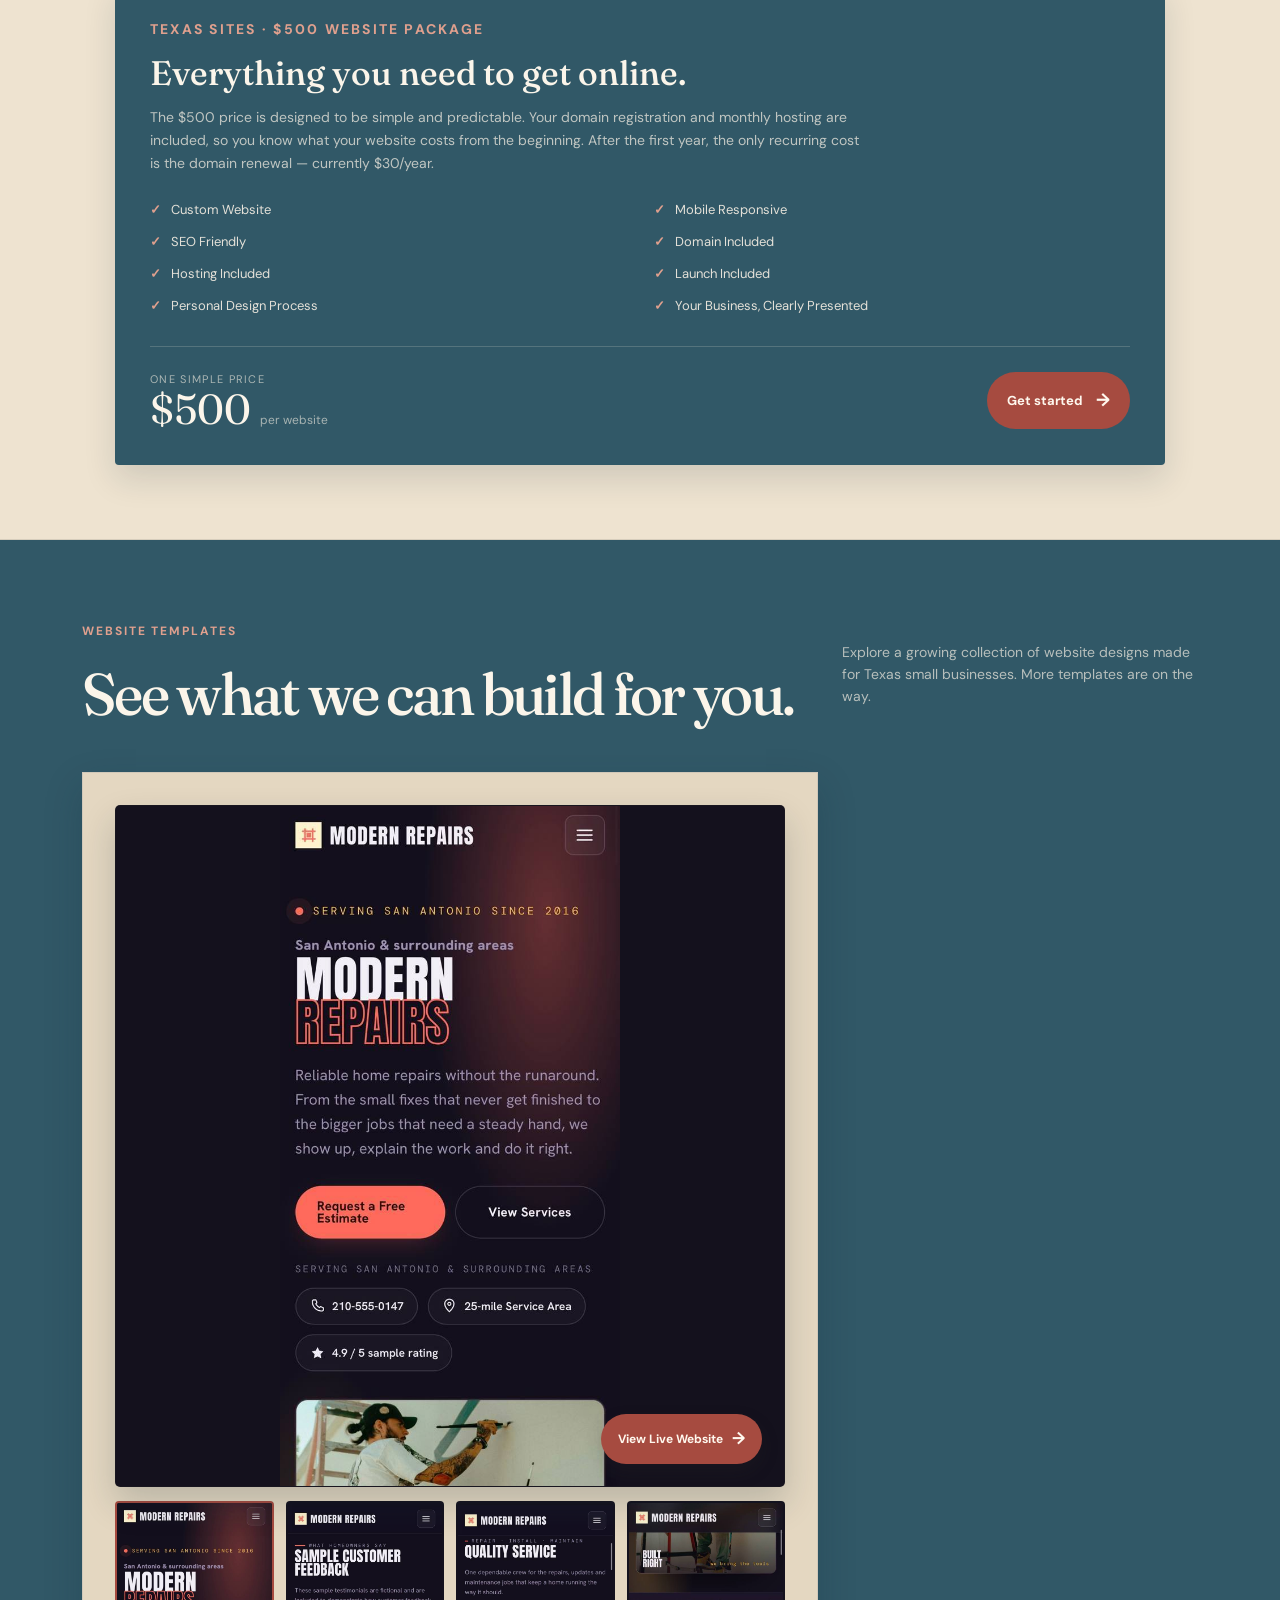
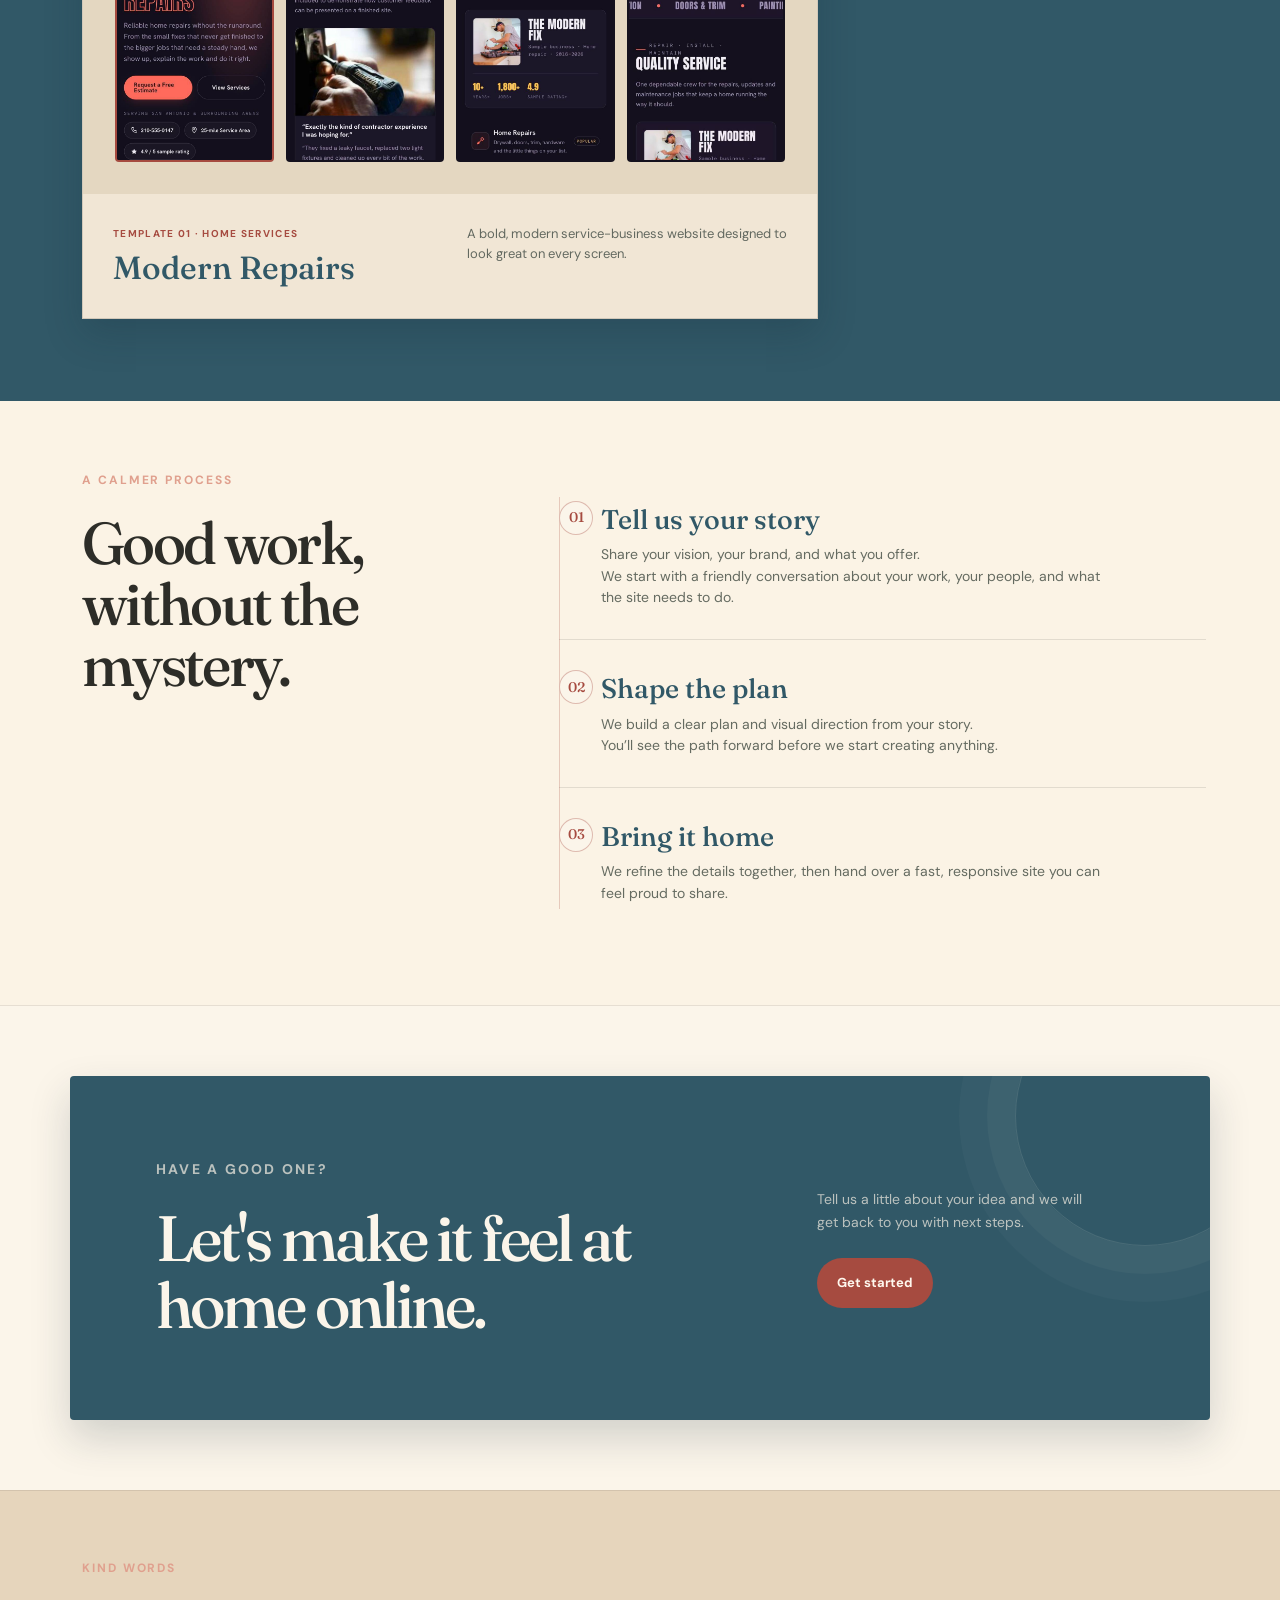
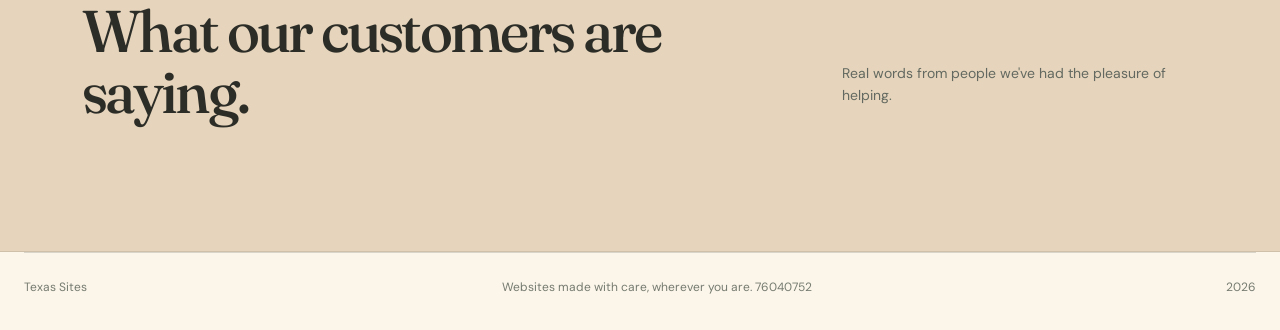
==== commit 8f0af560: "Keep high pricing labels clear of chart headings" ====
--- a/index.html
+++ b/index.html
@@ -21,7 +21,7 @@
     <link rel="preconnect" href="https://fonts.gstatic.com" crossorigin>
     <link href="https://fonts.googleapis.com/css2?family=DM+Sans:wght@400;500;600;700&family=Fraunces:opsz,wght@9..144,500;9..144,600&display=swap" rel="stylesheet">
     <link href="https://cdn.jsdelivr.net/npm/bootstrap@5.3.3/dist/css/bootstrap.min.css" rel="stylesheet">
-    <link rel="stylesheet" href="css/style.css?v=477">
+    <link rel="stylesheet" href="css/style.css?v=826">
     <style>
       .pricing-section { background:var(--sand); }
       .pricing-chart-wrap { max-width:1050px; margin:50px auto 0; }
@@ -37,7 +37,8 @@
       .competitor-group .pricing-group-heading strong { color:var(--red); }
       .competitor-group .pricing-group-heading span { color:#b96b5f; }
       .pricing-bar-item { position:relative; z-index:2; flex:1; min-width:0; height:320px; margin:0; display:block; }
-      .pricing-bar-value { position:absolute; left:0; right:0; bottom:calc(var(--bar-height) + var(--bar-bottom-gap) + 8px); margin:0; color:var(--navy); font-size:12px; font-weight:700; text-align:center; }
+      .pricing-bar-value { position:absolute; left:0; right:0; bottom:calc(var(--bar-height) + var(--bar-bottom-gap) + 8px); margin:0; color:var(--navy); font-size:12px; font-weight:700; text-align:center; z-index:4; }
+      .pricing-bar-item.value-inside .pricing-bar-value { top:8px; bottom:auto; color:var(--cream); text-shadow:0 1px 2px rgba(0,0,0,.18); }
       .pricing-bar { position:absolute; left:50%; bottom:0; width:100%; max-width:170px; height:var(--bar-height); min-height:12px; transform:translateX(-50%); border-radius:12px 12px 0 0; background:var(--red); }
       .pricing-bar-item.texas-sites .pricing-bar { background:var(--navy); }
       .pricing-bar-label { position:absolute; left:0; right:0; bottom:-30px; margin:0; color:#4f554e; font-size:12px; text-align:center; white-space:nowrap; }
@@ -193,7 +194,7 @@
             <div class="pricing-chart" aria-label="Bar chart comparing published website costs">
               <div class="pricing-axis" aria-hidden="true"><span>$1,600</span><span>$1,200</span><span>$800</span><span>$400</span><span>$0</span></div>
               <div class="pricing-group texas-group" style="--bar-bottom-gap:24px;"><div class="pricing-group-heading"><strong>TEXAS SITES</strong><span>Our price</span></div><div class="pricing-bar-item texas-sites" style="--bar-height:calc(31.25% - var(--bar-bottom-gap));"><span class="pricing-bar-value">$500</span><div class="pricing-bar"></div><span class="pricing-bar-label">Texas Sites</span></div></div>
-              <div class="pricing-group competitor-group" style="--bar-bottom-gap:24px;"><div class="pricing-group-heading"><strong>OTHER TEXAS PROVIDERS</strong><span>Published market pricing</span></div><div class="pricing-bar-item" style="--bar-height:calc(81.25% - var(--bar-bottom-gap));"><span class="pricing-bar-value">$1,300</span><div class="pricing-bar"></div><span class="pricing-bar-label">North<br>Texas</span></div><div class="pricing-bar-item" style="--bar-height:calc(89.375% - var(--bar-bottom-gap));"><span class="pricing-bar-value">$1,430</span><div class="pricing-bar"></div><span class="pricing-bar-label">Central<br>Texas</span></div><div class="pricing-bar-item" style="--bar-height:calc(87.5% - var(--bar-bottom-gap));"><span class="pricing-bar-value">$1,400</span><div class="pricing-bar"></div><span class="pricing-bar-label">South<br>Texas</span></div></div>
+              <div class="pricing-group competitor-group" style="--bar-bottom-gap:24px;"><div class="pricing-group-heading"><strong>OTHER TEXAS PROVIDERS</strong><span>Published market pricing</span></div><div class="pricing-bar-item" style="--bar-height:calc(81.25% - var(--bar-bottom-gap));"><span class="pricing-bar-value">$1,300</span><div class="pricing-bar"></div><span class="pricing-bar-label">North<br>Texas</span></div><div class="pricing-bar-item value-inside" style="--bar-height:calc(89.375% - var(--bar-bottom-gap));"><span class="pricing-bar-value">$1,430</span><div class="pricing-bar"></div><span class="pricing-bar-label">Central<br>Texas</span></div><div class="pricing-bar-item value-inside" style="--bar-height:calc(87.5% - var(--bar-bottom-gap));"><span class="pricing-bar-value">$1,400</span><div class="pricing-bar"></div><span class="pricing-bar-label">South<br>Texas</span></div></div>
             </div>
             <p class="pricing-chart-note">Pricing shown is based on published website costs from Texas providers and is provided for comparison only. Actual packages and recurring costs vary by provider.</p>
           </div>
@@ -216,7 +217,7 @@
       <section class="section testimonials-section" id="testimonials"><div class="container"><div class="row align-items-end g-4 mb-5"><div class="col-lg-8"><p class="eyebrow">Kind words</p><h2>What our customers are saying.</h2></div><div class="col-lg-4 section-heading-copy"><p>Real words from people we've had the pleasure of helping.</p></div></div><div class="testimonial-carousel" aria-live="polite"><div id="testimonial-track" class="testimonial-track"></div></div><div class="testimonial-controls"><div id="testimonial-dots" class="testimonial-dots" aria-label="Testimonial navigation"></div></div></div></section>
     </main>
     <button class="back-to-top" id="back-to-top" type="button" aria-label="Back to top" title="Back to top"><svg viewBox="0 0 24 24" aria-hidden="true"><path d="M12 19V5"></path><path d="m6 11 6-6 6 6"></path></svg></button>
-    <footer><span>Texas Sites</span><span>Websites made with care, wherever you are. <span id="site-commit">11934504</span></span><span>2026</span></footer>
+    <footer><span>Texas Sites</span><span>Websites made with care, wherever you are. <span id="site-commit">76040752</span></span><span>2026</span></footer>
     <script>
       (() => {
         const url = "https://raw.githubusercontent.com/texassites/texassites.github.io/main/testimonials/testimonials.json";
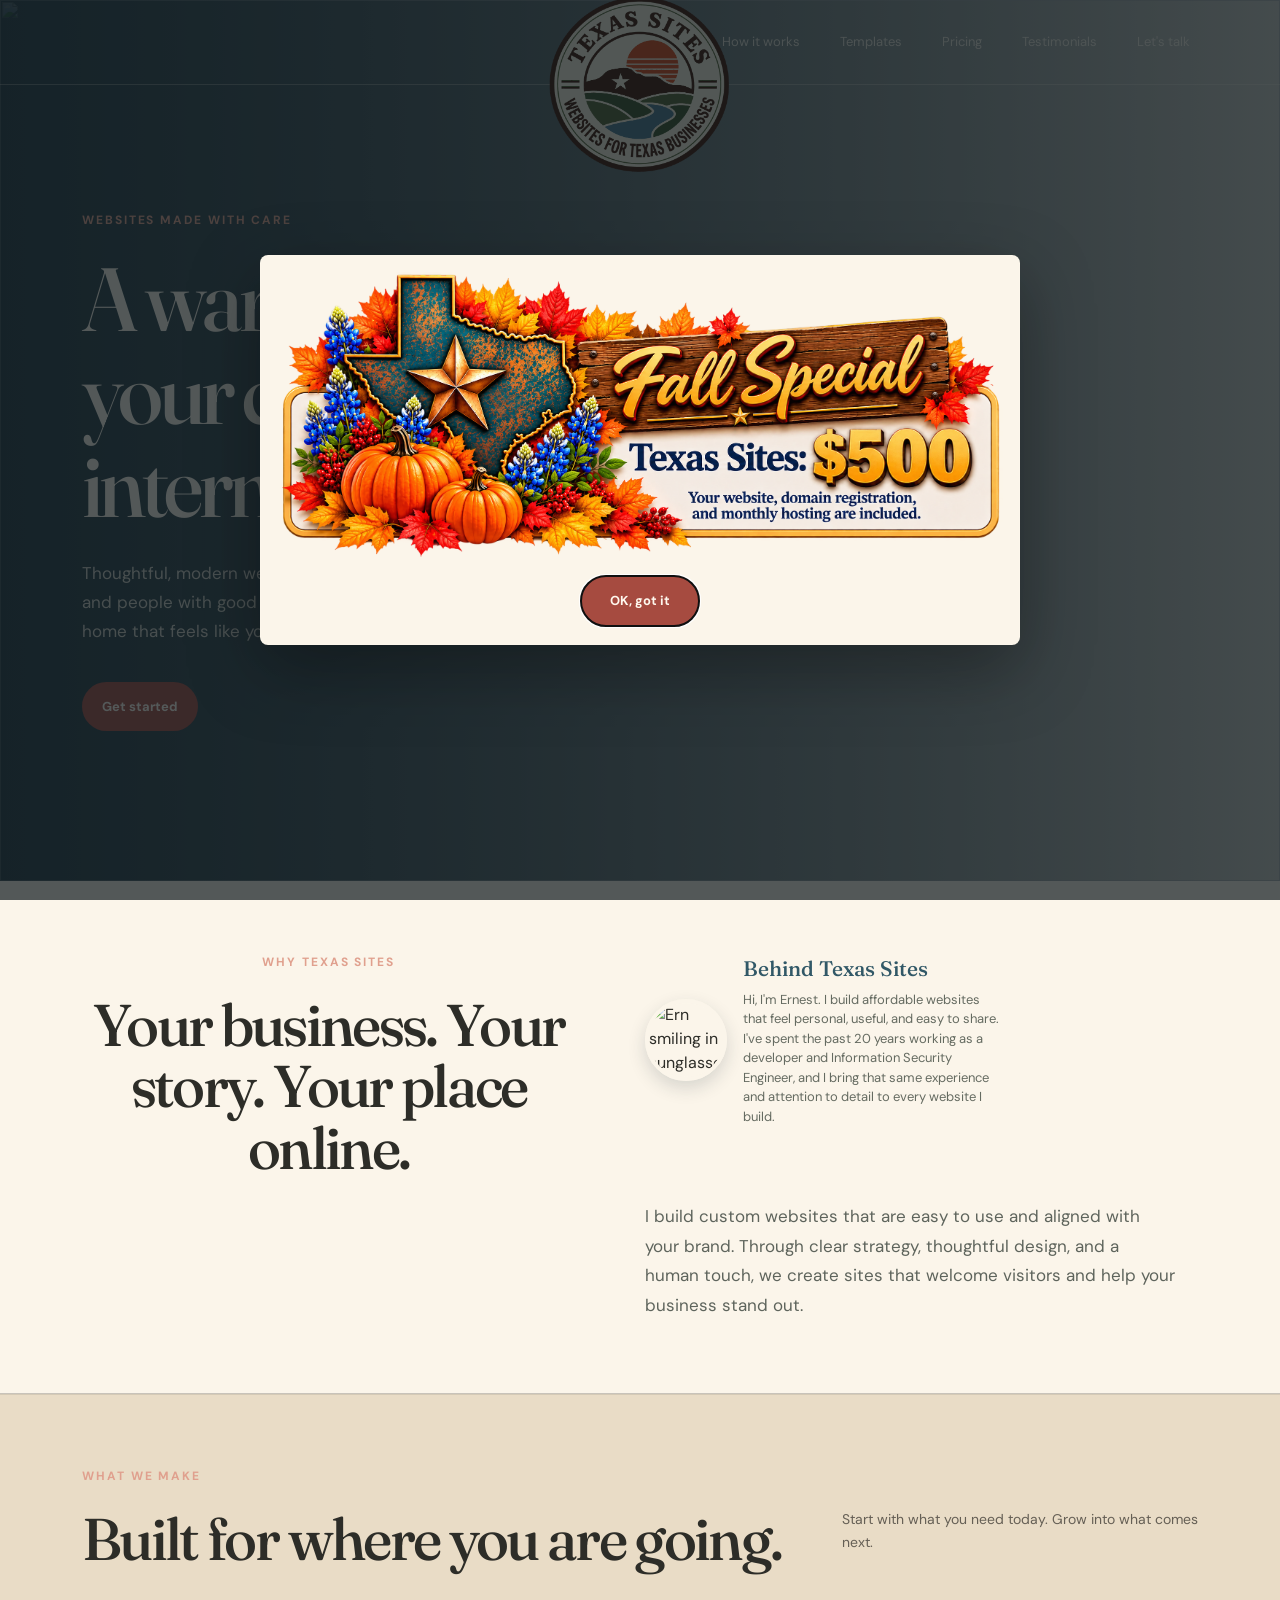
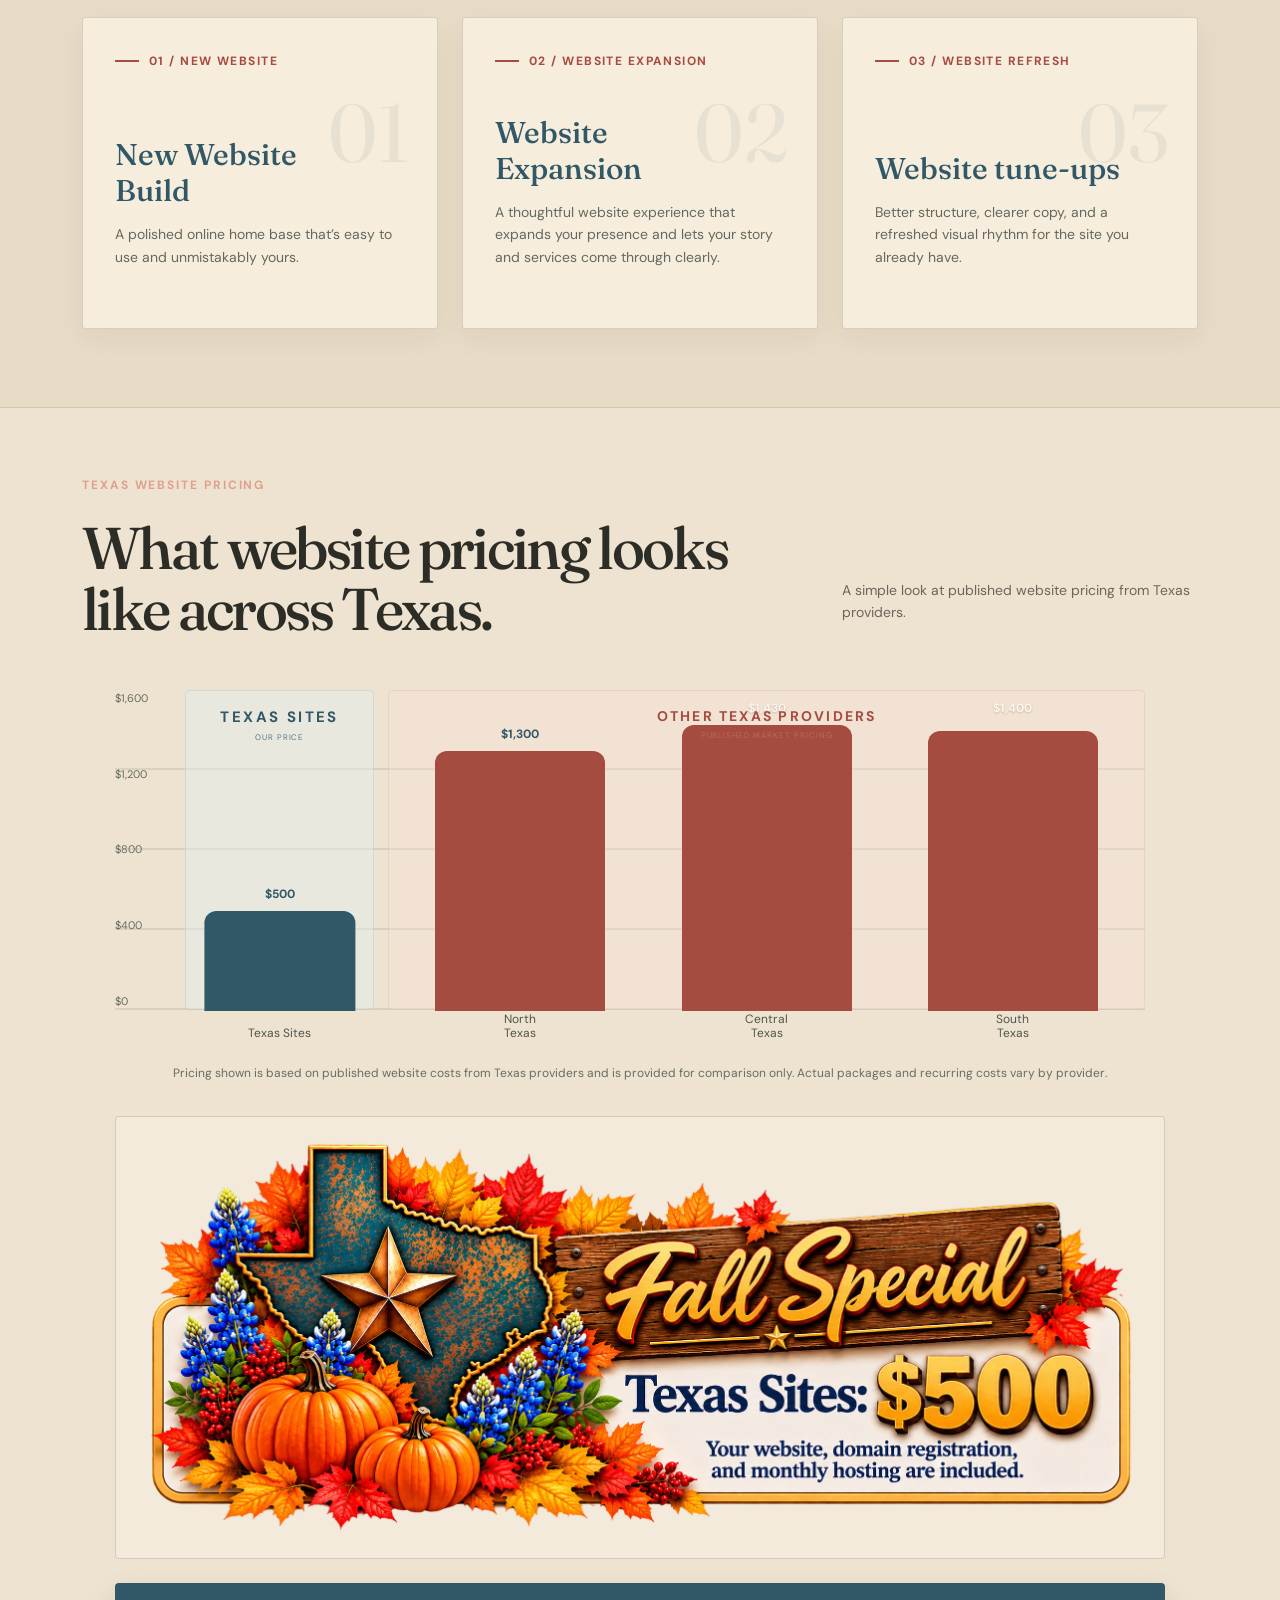
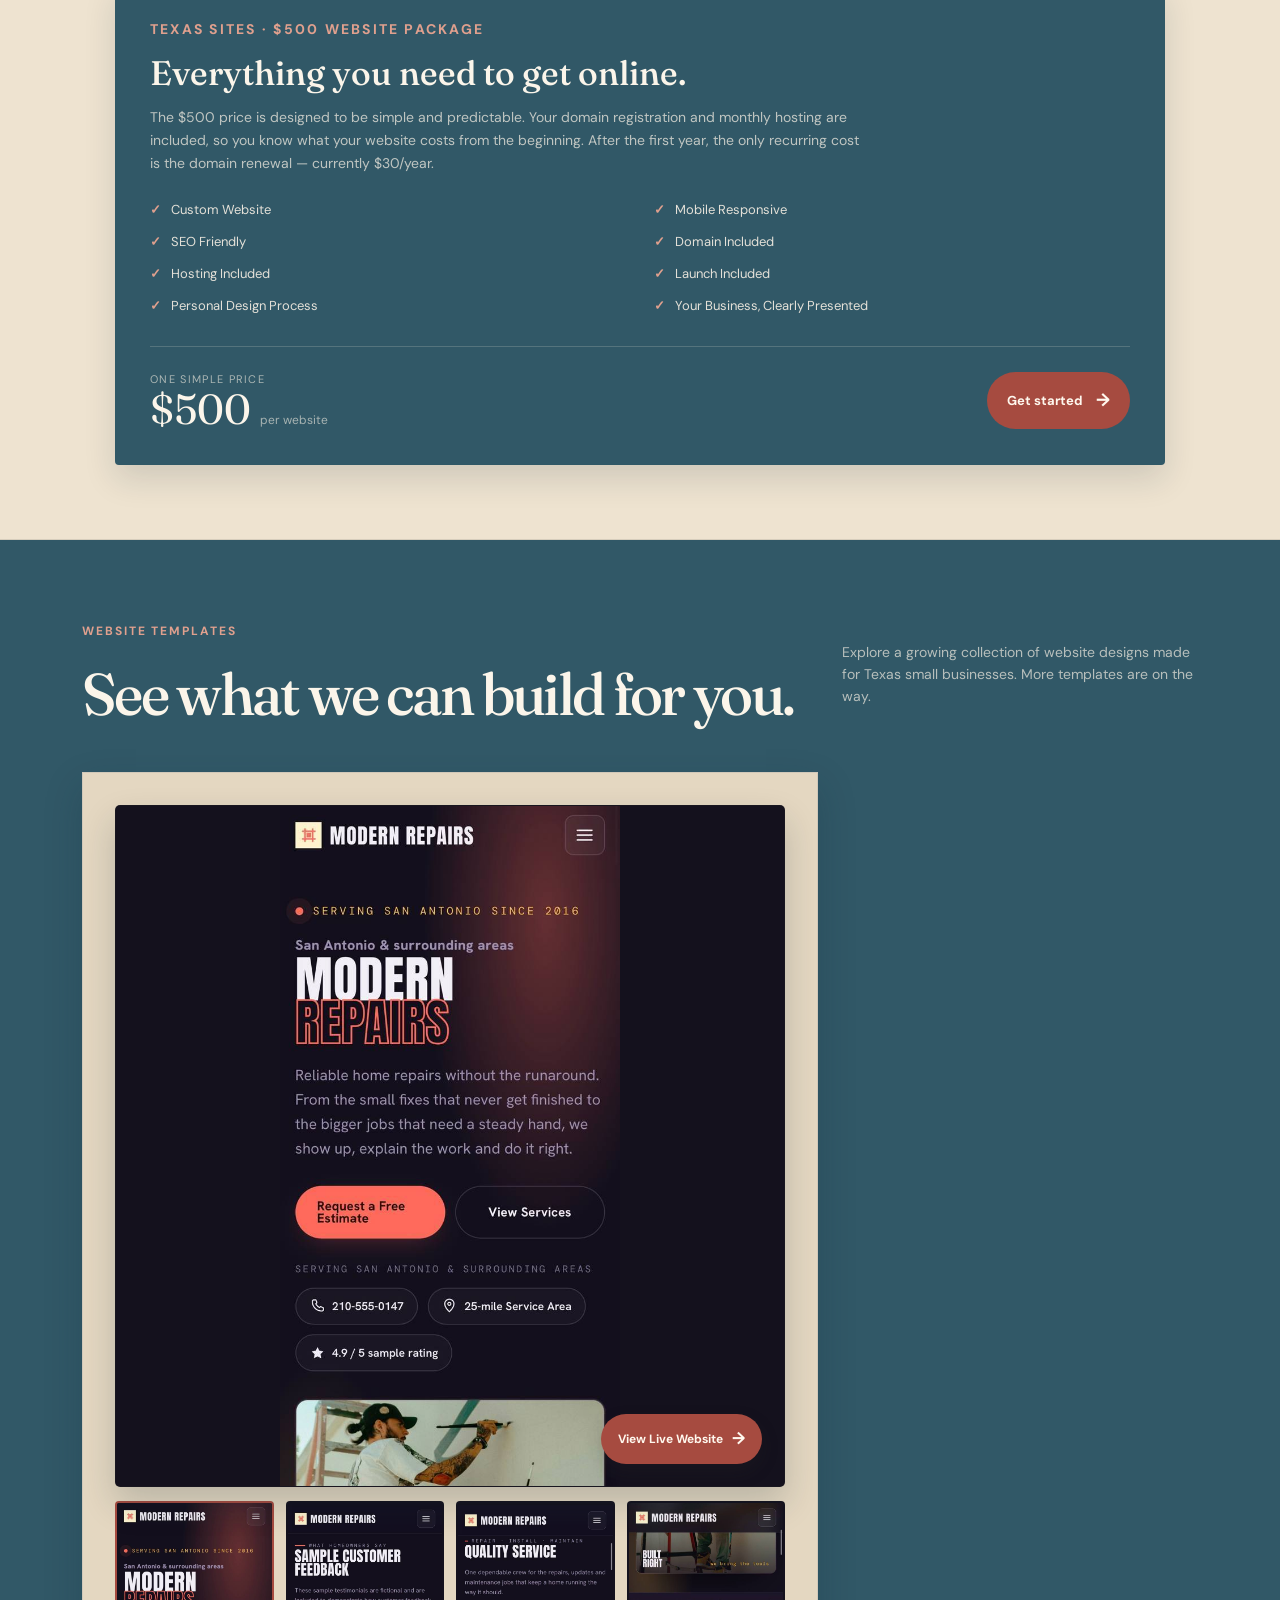
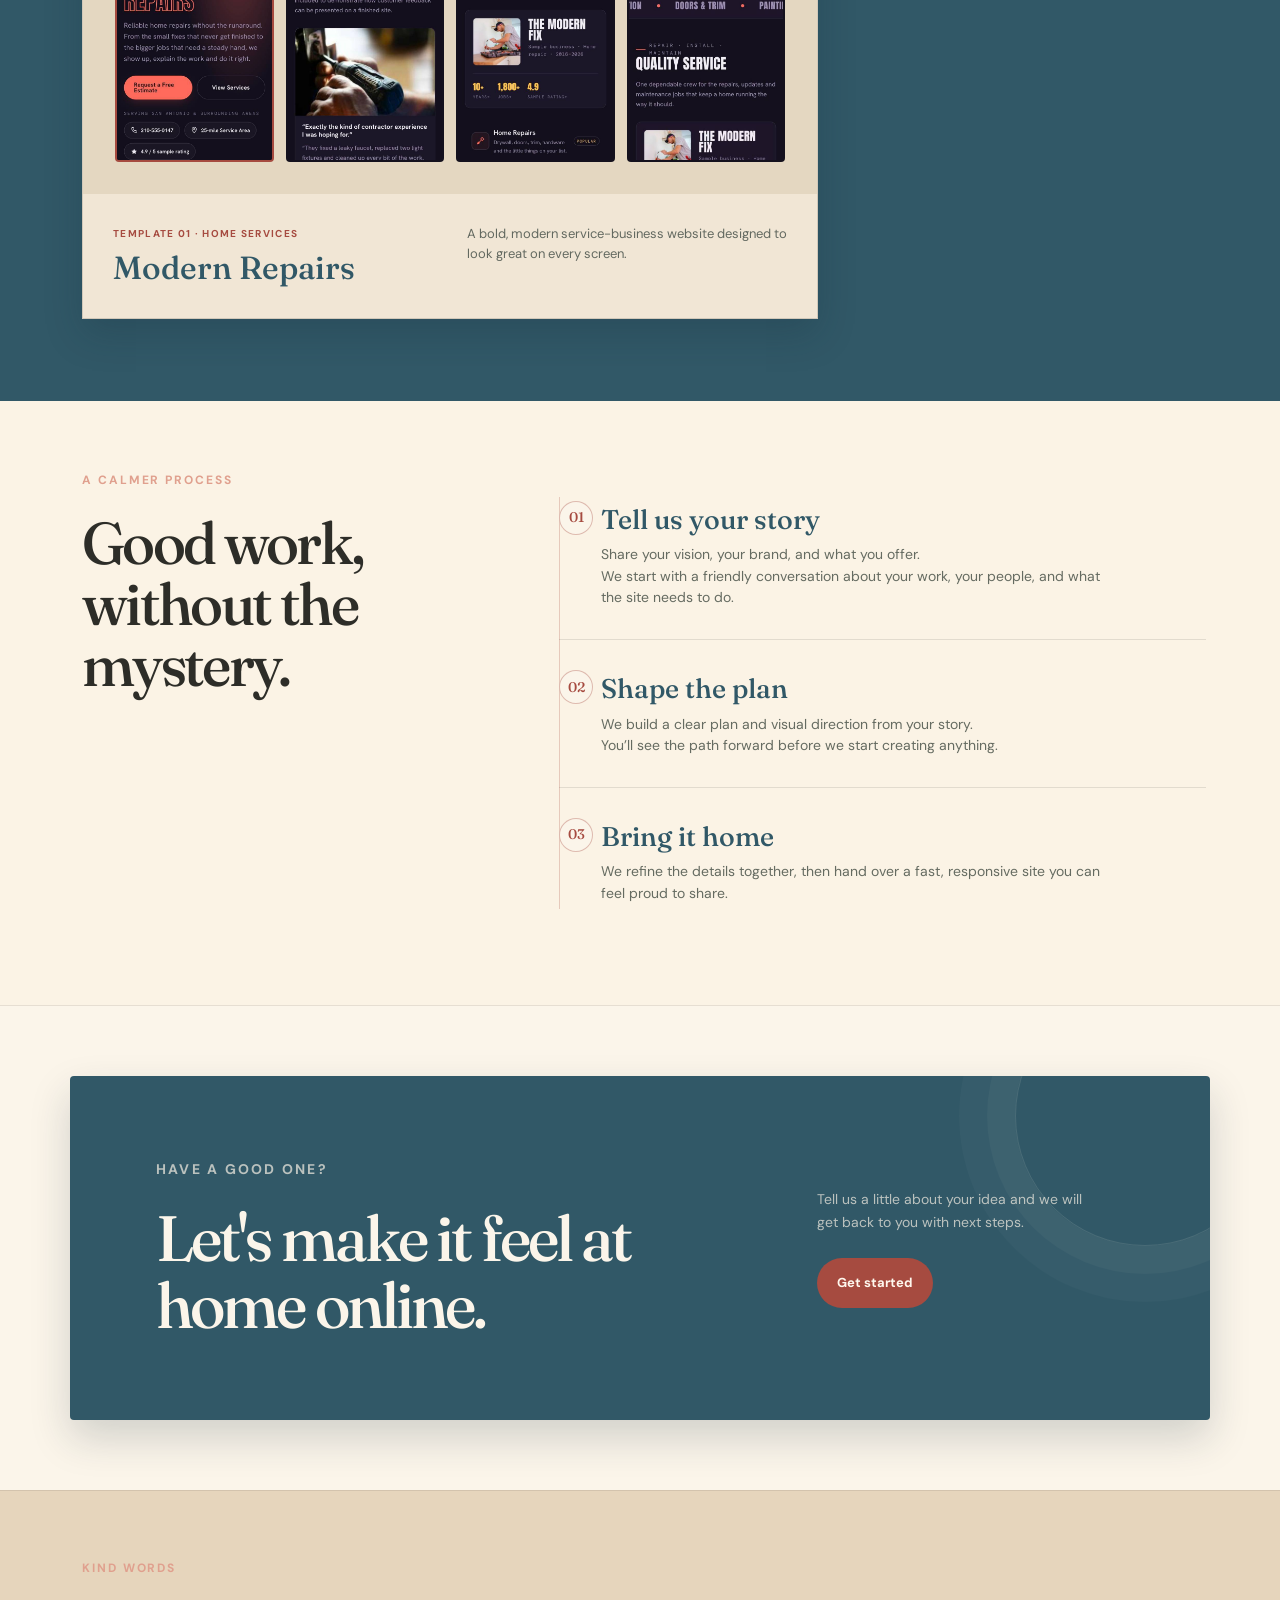
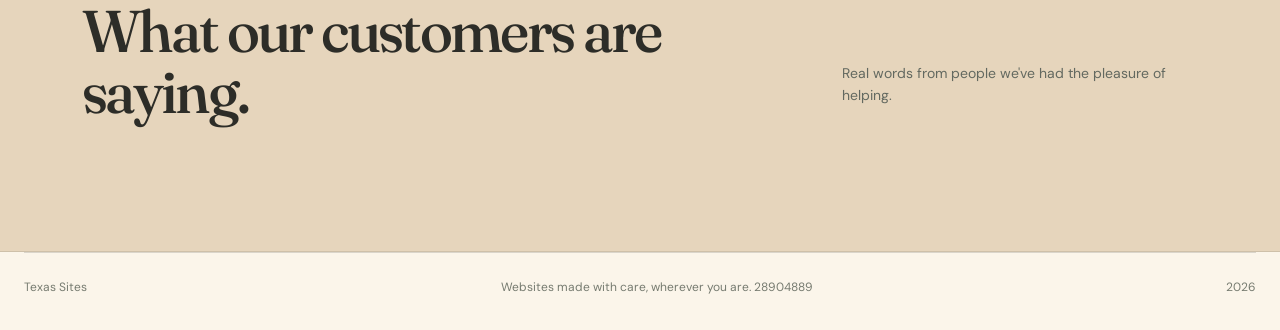
==== commit 92a32eee: "Correct pricing bar heights and value positioning" ====
--- a/index.html
+++ b/index.html
@@ -21,7 +21,7 @@
     <link rel="preconnect" href="https://fonts.gstatic.com" crossorigin>
     <link href="https://fonts.googleapis.com/css2?family=DM+Sans:wght@400;500;600;700&family=Fraunces:opsz,wght@9..144,500;9..144,600&display=swap" rel="stylesheet">
     <link href="https://cdn.jsdelivr.net/npm/bootstrap@5.3.3/dist/css/bootstrap.min.css" rel="stylesheet">
-    <link rel="stylesheet" href="css/style.css?v=826">
+    <link rel="stylesheet" href="css/style.css?v=253">
     <style>
       .pricing-section { background:var(--sand); }
       .pricing-chart-wrap { max-width:1050px; margin:50px auto 0; }
@@ -37,9 +37,9 @@
       .competitor-group .pricing-group-heading strong { color:var(--red); }
       .competitor-group .pricing-group-heading span { color:#b96b5f; }
       .pricing-bar-item { position:relative; z-index:2; flex:1; min-width:0; height:320px; margin:0; display:block; }
-      .pricing-bar-value { position:absolute; left:0; right:0; bottom:calc(var(--bar-height) + var(--bar-bottom-gap) + 8px); margin:0; color:var(--navy); font-size:12px; font-weight:700; text-align:center; z-index:4; }
+      .pricing-bar-value { position:absolute; left:0; right:0; bottom:calc(var(--bar-height) + 8px); margin:0; color:var(--navy); font-size:12px; font-weight:700; text-align:center; z-index:4; }
       .pricing-bar-item.value-inside .pricing-bar-value { top:8px; bottom:auto; color:var(--cream); text-shadow:0 1px 2px rgba(0,0,0,.18); }
-      .pricing-bar { position:absolute; left:50%; bottom:0; width:100%; max-width:170px; height:var(--bar-height); min-height:12px; transform:translateX(-50%); border-radius:12px 12px 0 0; background:var(--red); }
+      .pricing-bar { position:absolute; left:50%; bottom:0; width:100%; max-width:170px; height:var(--bar-height); min-height:0; transform:translateX(-50%); border-radius:12px 12px 0 0; background:var(--red); }
       .pricing-bar-item.texas-sites .pricing-bar { background:var(--navy); }
       .pricing-bar-label { position:absolute; left:0; right:0; bottom:-30px; margin:0; color:#4f554e; font-size:12px; text-align:center; white-space:nowrap; }
       .pricing-chart-note { margin:24px 0 0; color:#676d64; font-size:12px; line-height:1.55; text-align:center; }
@@ -87,7 +87,6 @@
       .inquiry-form-note { margin:0; color:rgba(247,240,228,.5); font-size:11px; line-height:1.5; }
       .inquiry-submit-button { border:0; cursor:pointer; }
       @media (max-width:767.98px) {
-        .pricing-group { --bar-bottom-gap:42px; }
         .inquiry-form-grid { grid-template-columns:1fr; }
         .inquiry-field.full { grid-column:auto; }
         .inquiry-form-actions { display:block; }
@@ -193,8 +192,8 @@
           <div class="pricing-chart-wrap">
             <div class="pricing-chart" aria-label="Bar chart comparing published website costs">
               <div class="pricing-axis" aria-hidden="true"><span>$1,600</span><span>$1,200</span><span>$800</span><span>$400</span><span>$0</span></div>
-              <div class="pricing-group texas-group" style="--bar-bottom-gap:24px;"><div class="pricing-group-heading"><strong>TEXAS SITES</strong><span>Our price</span></div><div class="pricing-bar-item texas-sites" style="--bar-height:calc(31.25% - var(--bar-bottom-gap));"><span class="pricing-bar-value">$500</span><div class="pricing-bar"></div><span class="pricing-bar-label">Texas Sites</span></div></div>
-              <div class="pricing-group competitor-group" style="--bar-bottom-gap:24px;"><div class="pricing-group-heading"><strong>OTHER TEXAS PROVIDERS</strong><span>Published market pricing</span></div><div class="pricing-bar-item" style="--bar-height:calc(81.25% - var(--bar-bottom-gap));"><span class="pricing-bar-value">$1,300</span><div class="pricing-bar"></div><span class="pricing-bar-label">North<br>Texas</span></div><div class="pricing-bar-item value-inside" style="--bar-height:calc(89.375% - var(--bar-bottom-gap));"><span class="pricing-bar-value">$1,430</span><div class="pricing-bar"></div><span class="pricing-bar-label">Central<br>Texas</span></div><div class="pricing-bar-item value-inside" style="--bar-height:calc(87.5% - var(--bar-bottom-gap));"><span class="pricing-bar-value">$1,400</span><div class="pricing-bar"></div><span class="pricing-bar-label">South<br>Texas</span></div></div>
+              <div class="pricing-group texas-group"><div class="pricing-group-heading"><strong>TEXAS SITES</strong><span>Our price</span></div><div class="pricing-bar-item texas-sites" style="--bar-height:31.25%;"><span class="pricing-bar-value">$500</span><div class="pricing-bar"></div><span class="pricing-bar-label">Texas Sites</span></div></div>
+              <div class="pricing-group competitor-group"><div class="pricing-group-heading"><strong>OTHER TEXAS PROVIDERS</strong><span>Published market pricing</span></div><div class="pricing-bar-item" style="--bar-height:81.25%;"><span class="pricing-bar-value">$1,300</span><div class="pricing-bar"></div><span class="pricing-bar-label">North<br>Texas</span></div><div class="pricing-bar-item value-inside" style="--bar-height:89.375%;"><span class="pricing-bar-value">$1,430</span><div class="pricing-bar"></div><span class="pricing-bar-label">Central<br>Texas</span></div><div class="pricing-bar-item value-inside" style="--bar-height:87.5%;"><span class="pricing-bar-value">$1,400</span><div class="pricing-bar"></div><span class="pricing-bar-label">South<br>Texas</span></div></div>
             </div>
             <p class="pricing-chart-note">Pricing shown is based on published website costs from Texas providers and is provided for comparison only. Actual packages and recurring costs vary by provider.</p>
           </div>
@@ -217,7 +216,7 @@
       <section class="section testimonials-section" id="testimonials"><div class="container"><div class="row align-items-end g-4 mb-5"><div class="col-lg-8"><p class="eyebrow">Kind words</p><h2>What our customers are saying.</h2></div><div class="col-lg-4 section-heading-copy"><p>Real words from people we've had the pleasure of helping.</p></div></div><div class="testimonial-carousel" aria-live="polite"><div id="testimonial-track" class="testimonial-track"></div></div><div class="testimonial-controls"><div id="testimonial-dots" class="testimonial-dots" aria-label="Testimonial navigation"></div></div></div></section>
     </main>
     <button class="back-to-top" id="back-to-top" type="button" aria-label="Back to top" title="Back to top"><svg viewBox="0 0 24 24" aria-hidden="true"><path d="M12 19V5"></path><path d="m6 11 6-6 6 6"></path></svg></button>
-    <footer><span>Texas Sites</span><span>Websites made with care, wherever you are. <span id="site-commit">76040752</span></span><span>2026</span></footer>
+    <footer><span>Texas Sites</span><span>Websites made with care, wherever you are. <span id="site-commit">28904889</span></span><span>2026</span></footer>
     <script>
       (() => {
         const url = "https://raw.githubusercontent.com/texassites/texassites.github.io/main/testimonials/testimonials.json";
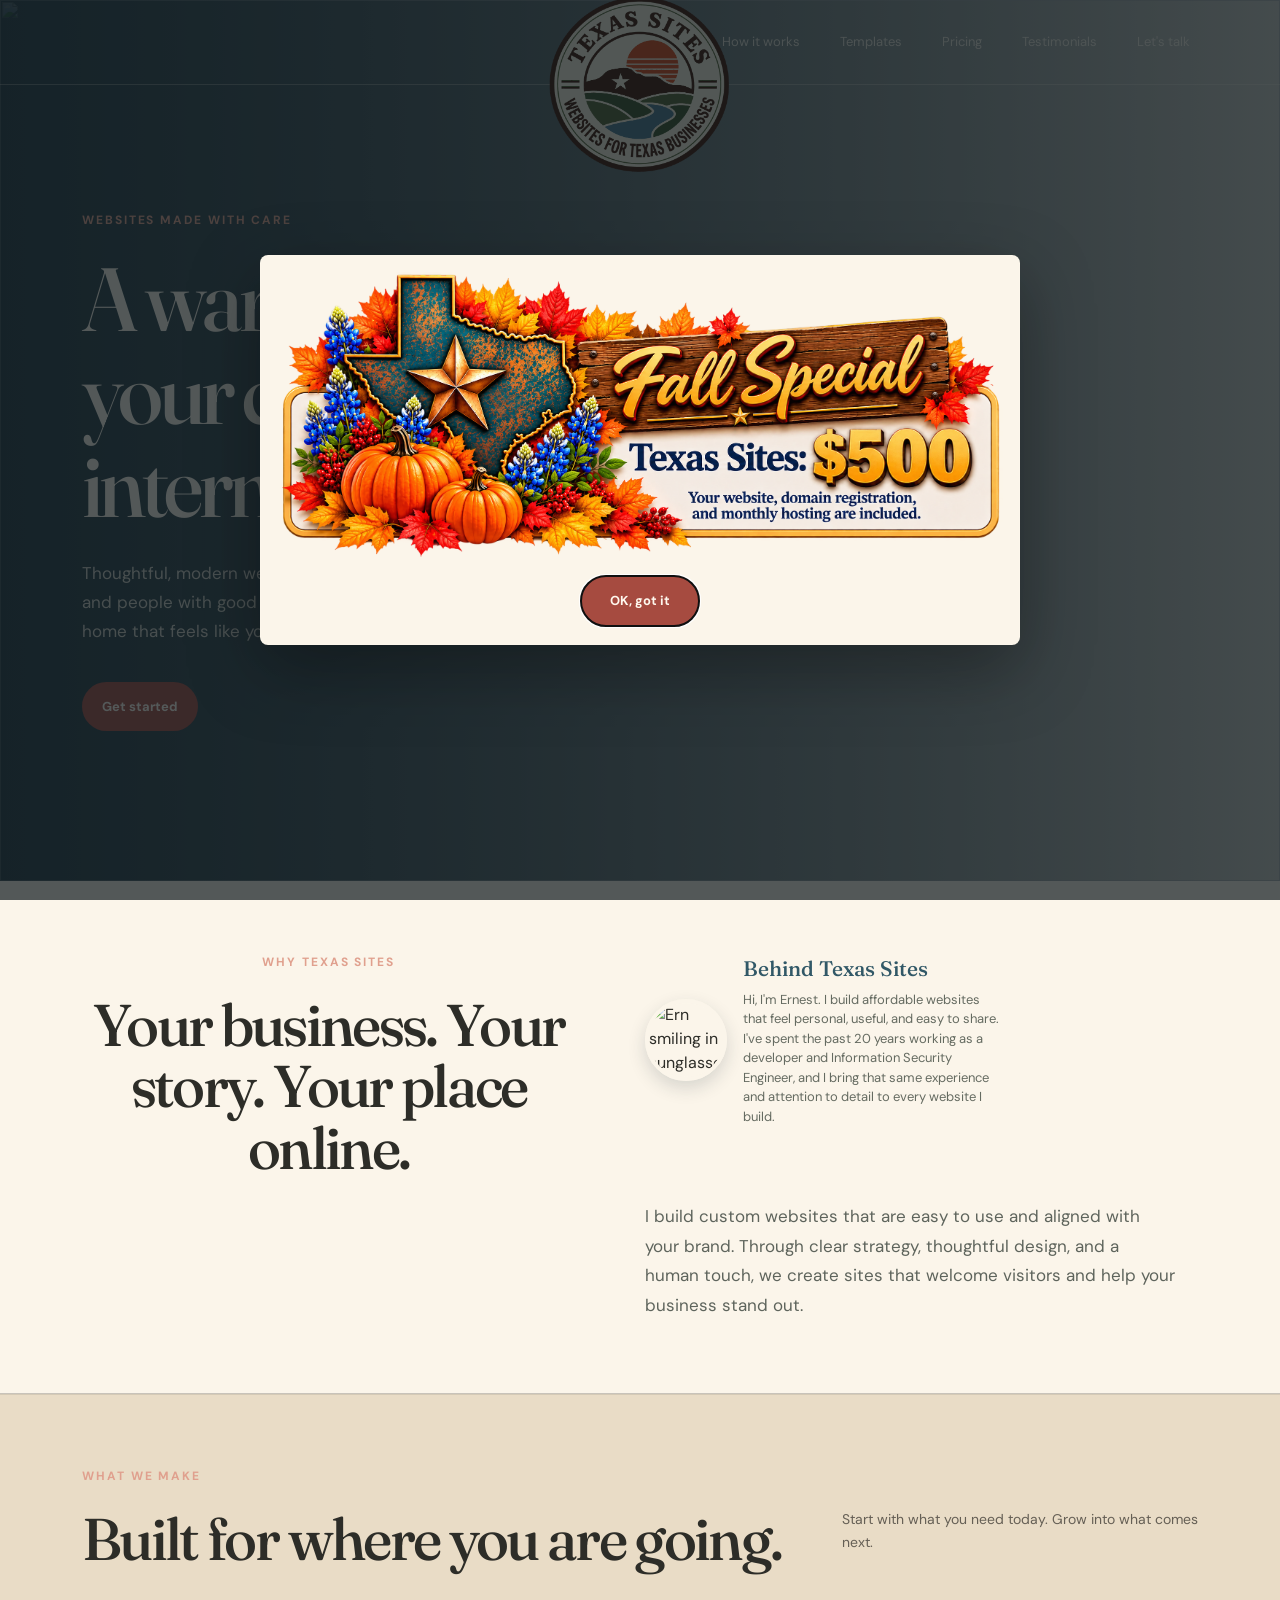
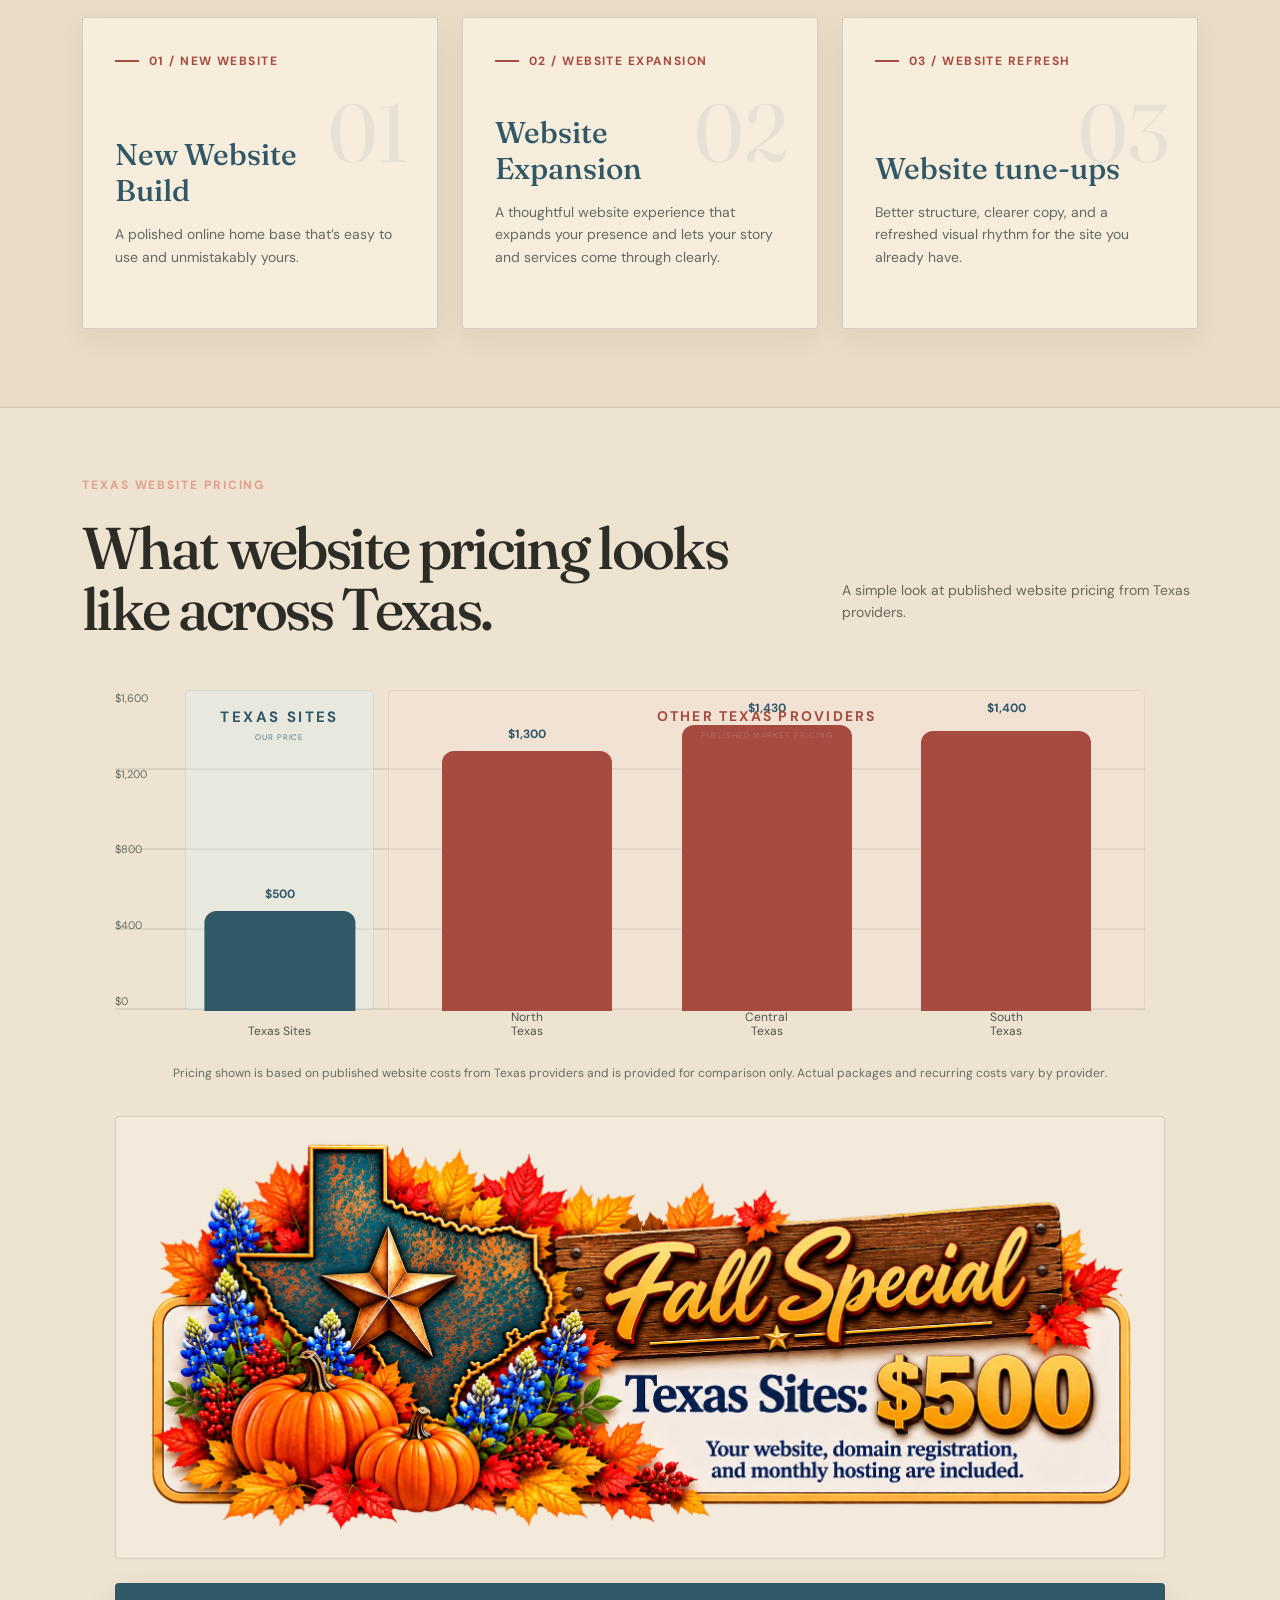
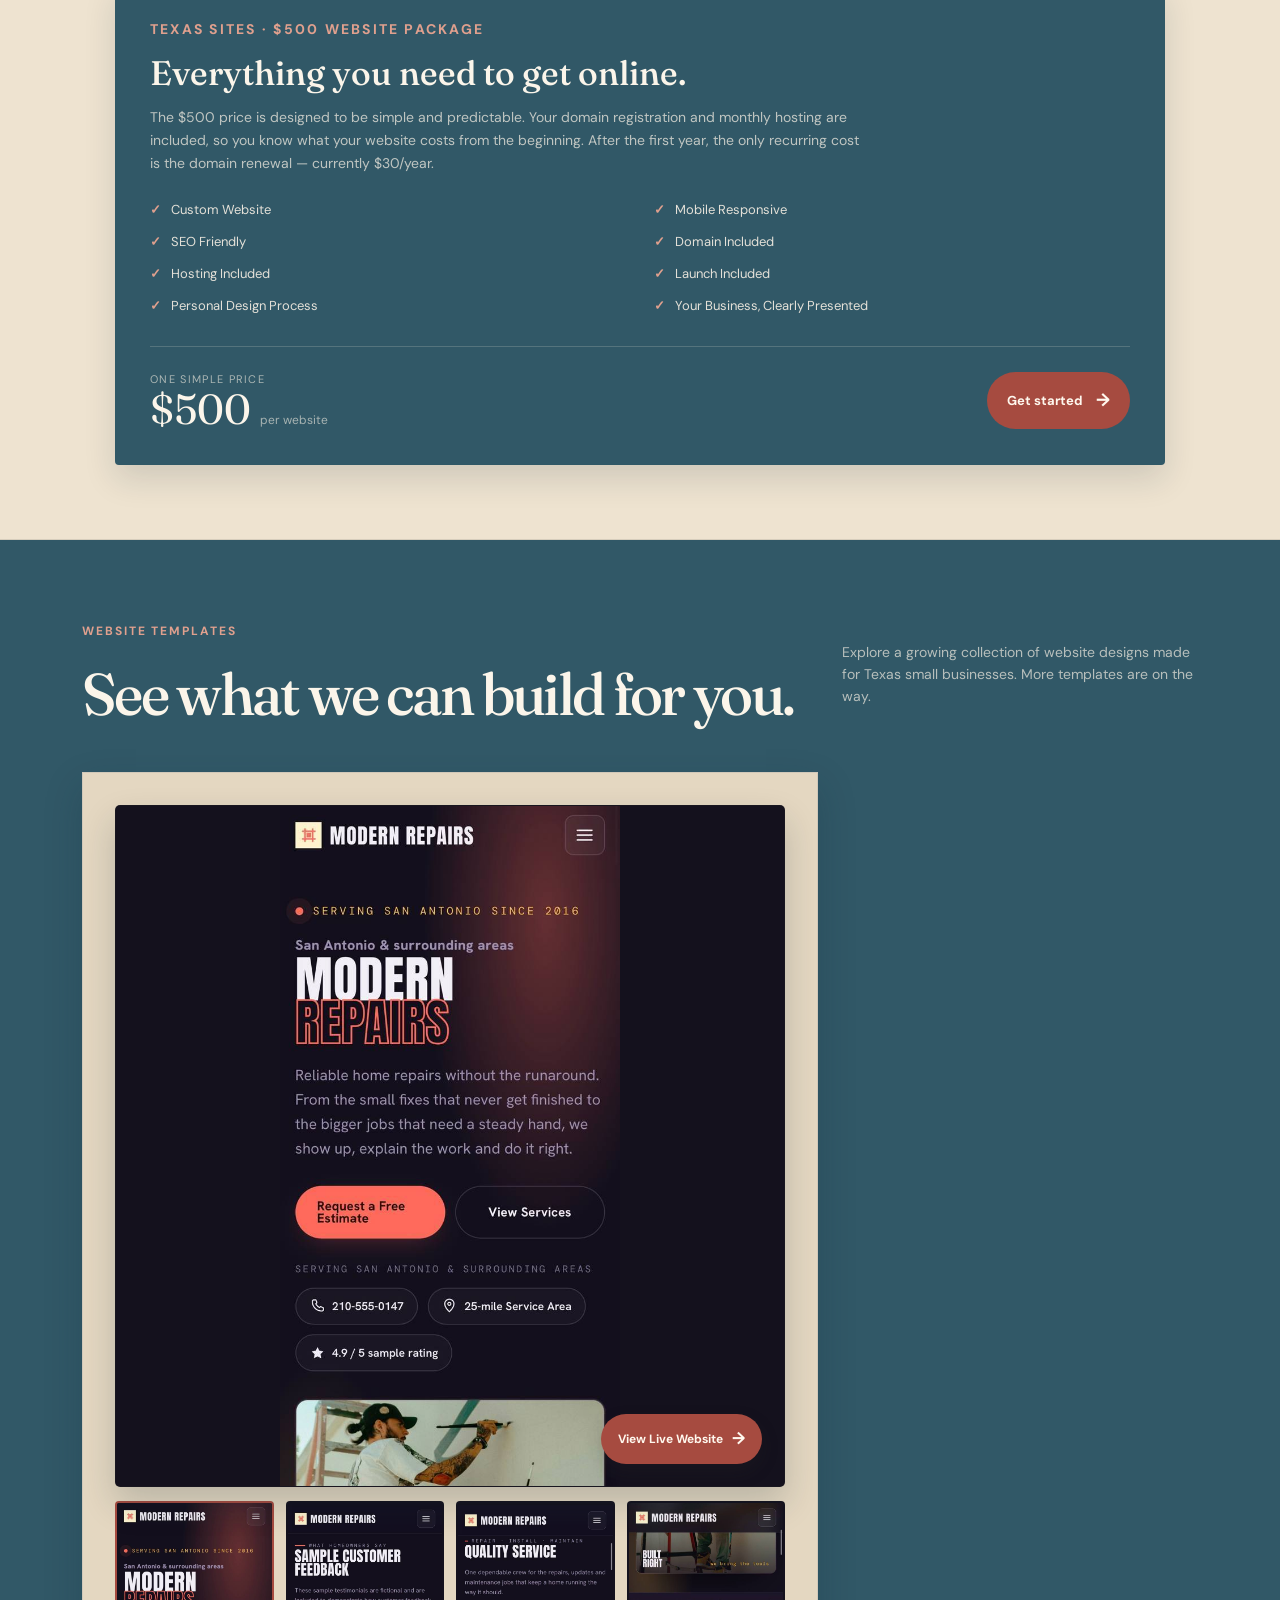
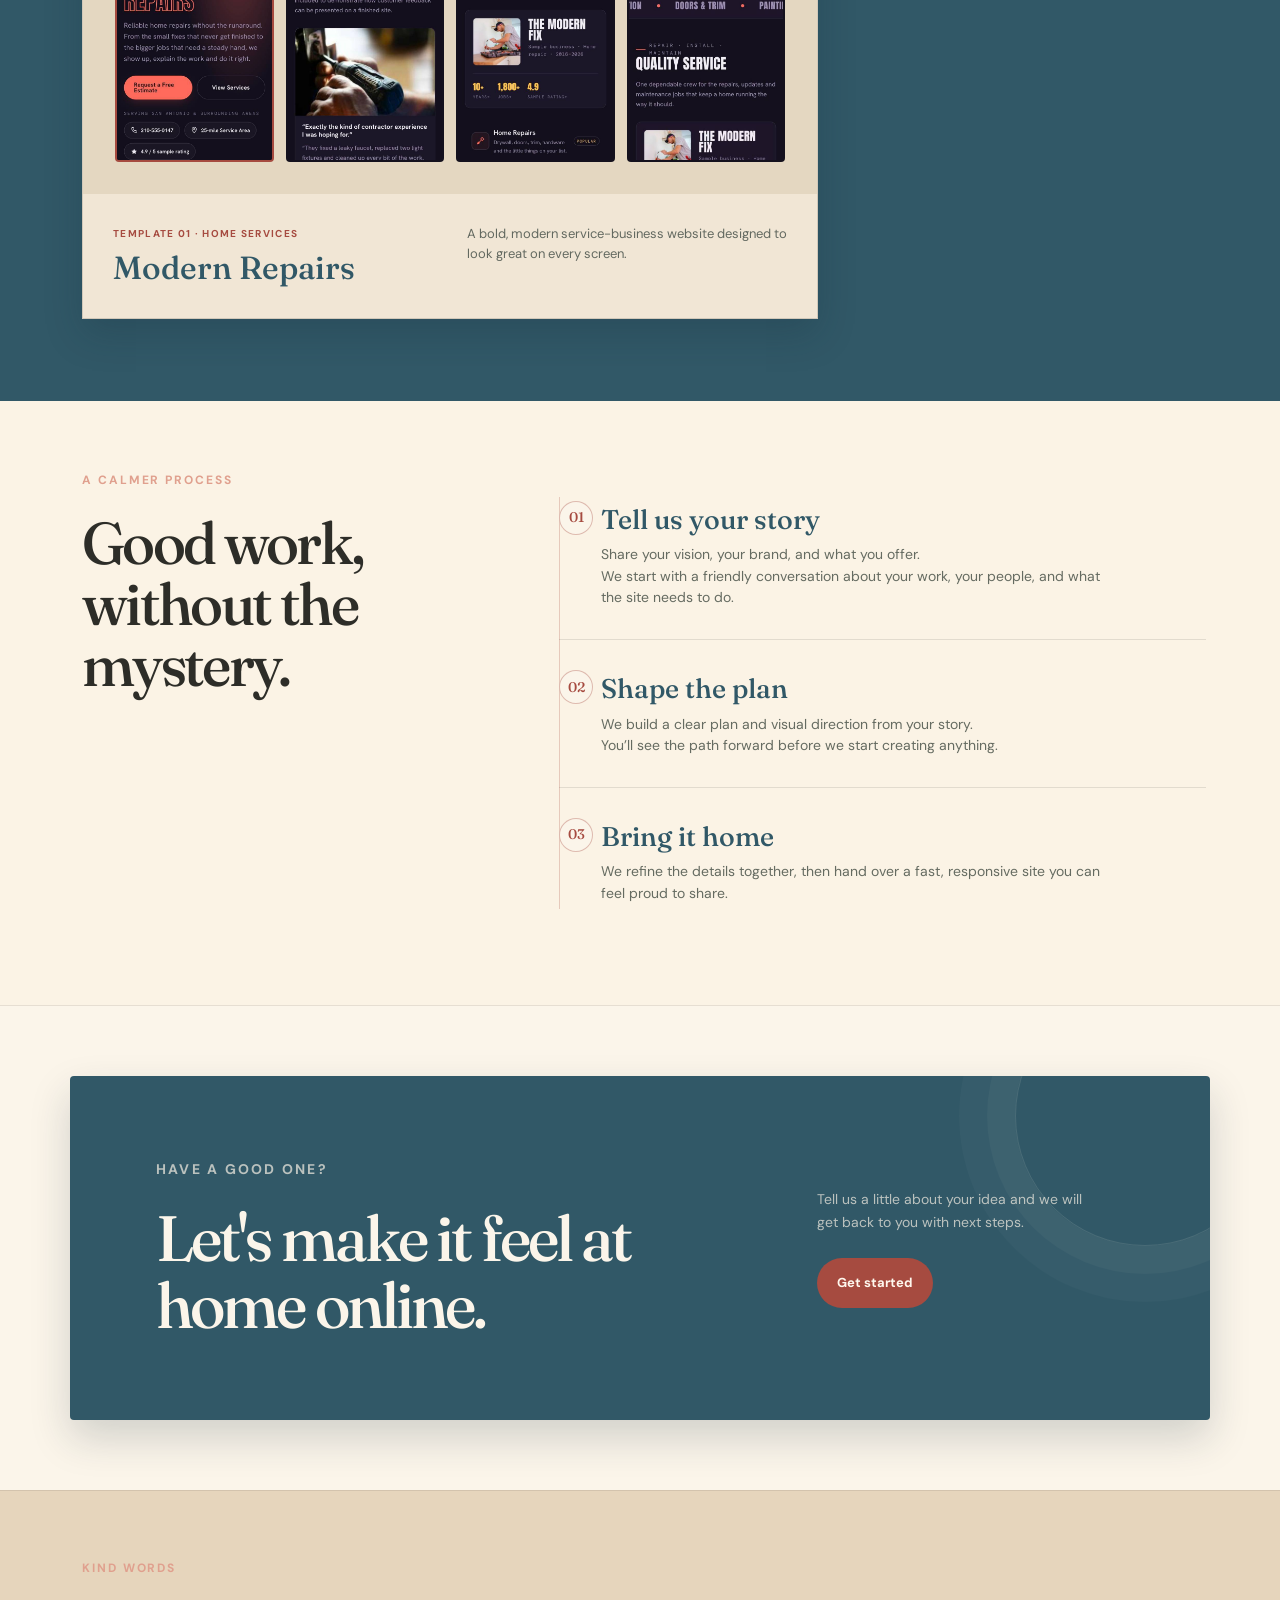
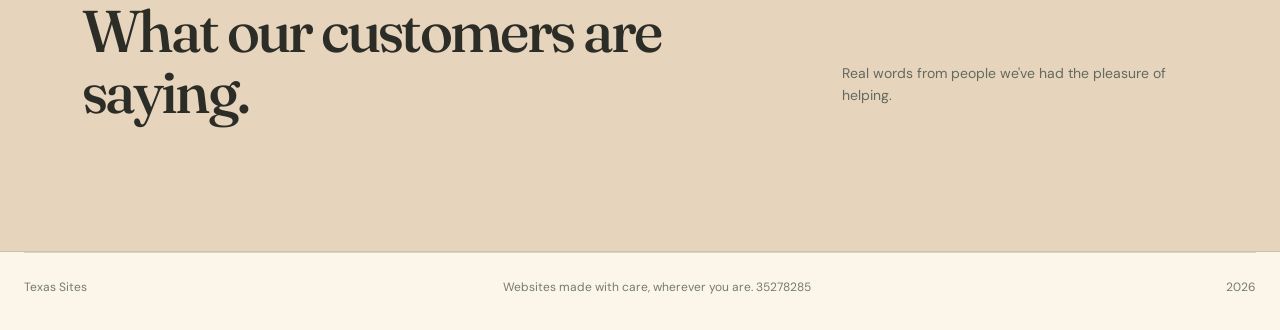
==== commit a29d6300: "Clean up pricing chart spacing and labels" ====
--- a/index.html
+++ b/index.html
@@ -21,27 +21,27 @@
     <link rel="preconnect" href="https://fonts.gstatic.com" crossorigin>
     <link href="https://fonts.googleapis.com/css2?family=DM+Sans:wght@400;500;600;700&family=Fraunces:opsz,wght@9..144,500;9..144,600&display=swap" rel="stylesheet">
     <link href="https://cdn.jsdelivr.net/npm/bootstrap@5.3.3/dist/css/bootstrap.min.css" rel="stylesheet">
-    <link rel="stylesheet" href="css/style.css?v=253">
+    <link rel="stylesheet" href="css/style.css?v=456">
     <style>
       .pricing-section { background:var(--sand); }
       .pricing-chart-wrap { max-width:1050px; margin:50px auto 0; }
       .pricing-chart { height:350px; display:grid; grid-template-columns:56px 1fr 4fr; gap:14px; padding:0 20px 30px 0; position:relative; }
       .pricing-chart::before { content:""; position:absolute; left:0; right:20px; top:0; height:320px; background:repeating-linear-gradient(to bottom, transparent 0, transparent 24.5%, rgba(45,45,40,.10) 24.5%, rgba(45,45,40,.10) 25%); pointer-events:none; }
       .pricing-axis { position:relative; z-index:2; height:320px; display:flex; flex-direction:column; justify-content:space-between; color:#676d64; font-size:11px; padding:0; }
-      .pricing-group { position:relative; z-index:1; height:320px; min-width:0; display:flex; align-items:stretch; gap:20px; padding:0 18px; box-sizing:border-box; border:1px solid rgba(45,45,40,.12); border-radius:5px; }
+      .pricing-group { position:relative; z-index:1; height:320px; min-width:0; display:flex; align-items:stretch; gap:0; padding:0 18px; box-sizing:border-box; border:1px solid rgba(45,45,40,.12); border-radius:5px; }
       .pricing-group.texas-group { background:rgba(224,239,244,.42); border-color:rgba(49,88,103,.12); }
       .pricing-group.competitor-group { background:rgba(247,226,219,.34); border-color:rgba(166,75,64,.10); }
-      .pricing-group-heading { position:absolute; top:17px; left:0; right:0; z-index:3; text-align:center; pointer-events:none; }
+      .pricing-group-heading { position:absolute; top:17px; left:0; right:0; z-index:5; text-align:center; pointer-events:none; }
       .pricing-group-heading strong { display:block; color:var(--navy); font-size:10px; letter-spacing:.16em; line-height:1.2; }
       .pricing-group-heading span { display:block; margin-top:5px; color:#58798a; font-size:8px; letter-spacing:.12em; text-transform:uppercase; }
       .competitor-group .pricing-group-heading strong { color:var(--red); }
       .competitor-group .pricing-group-heading span { color:#b96b5f; }
-      .pricing-bar-item { position:relative; z-index:2; flex:1; min-width:0; height:320px; margin:0; display:block; }
-      .pricing-bar-value { position:absolute; left:0; right:0; bottom:calc(var(--bar-height) + 8px); margin:0; color:var(--navy); font-size:12px; font-weight:700; text-align:center; z-index:4; }
-      .pricing-bar-item.value-inside .pricing-bar-value { top:8px; bottom:auto; color:var(--cream); text-shadow:0 1px 2px rgba(0,0,0,.18); }
+      .pricing-bar-item { position:relative; z-index:2; flex:1 1 0; min-width:0; height:320px; margin:0; display:block; }
+      .pricing-bar-value { position:absolute; left:0; right:0; bottom:calc(var(--bar-height) + 8px); margin:0; color:var(--navy); font-size:12px; font-weight:700; text-align:center; z-index:6; }
+      .pricing-bar-item.value-inside .pricing-bar-value { top:8px; bottom:auto; color:var(--navy); text-shadow:none; }
       .pricing-bar { position:absolute; left:50%; bottom:0; width:100%; max-width:170px; height:var(--bar-height); min-height:0; transform:translateX(-50%); border-radius:12px 12px 0 0; background:var(--red); }
       .pricing-bar-item.texas-sites .pricing-bar { background:var(--navy); }
-      .pricing-bar-label { position:absolute; left:0; right:0; bottom:-30px; margin:0; color:#4f554e; font-size:12px; text-align:center; white-space:nowrap; }
+      .pricing-bar-label { position:absolute; left:0; right:0; bottom:-28px; margin:0; color:#4f554e; font-size:12px; line-height:1.15; text-align:center; white-space:nowrap; }
       .pricing-chart-note { margin:24px 0 0; color:#676d64; font-size:12px; line-height:1.55; text-align:center; }
       .pricing-package-strip { max-width:1050px; margin:34px auto 0; padding:24px 28px; border:1px solid var(--line); background:rgba(247,240,228,.55); display:flex; justify-content:space-between; align-items:center; gap:28px; }
       .pricing-package-strip strong { color:var(--navy); font-family:Fraunces,Georgia,serif; font-size:24px; font-weight:500; }
@@ -96,7 +96,7 @@
         .pricing-chart { height:320px; grid-template-columns:42px 1fr 4fr; gap:8px; padding:0 4px 35px 0; }
         .pricing-chart::before { left:0; right:4px; height:285px; }
         .pricing-axis { height:285px; font-size:9px; }
-        .pricing-group { height:285px; gap:8px; padding:0 8px; border-radius:4px; }
+        .pricing-group { height:285px; gap:0; padding:0 8px; border-radius:4px; }
         .pricing-group-heading { top:12px; }
         .pricing-group-heading strong { font-size:7px; letter-spacing:.12em; }
         .pricing-group-heading span { margin-top:3px; font-size:6px; letter-spacing:.08em; }
@@ -216,7 +216,7 @@
       <section class="section testimonials-section" id="testimonials"><div class="container"><div class="row align-items-end g-4 mb-5"><div class="col-lg-8"><p class="eyebrow">Kind words</p><h2>What our customers are saying.</h2></div><div class="col-lg-4 section-heading-copy"><p>Real words from people we've had the pleasure of helping.</p></div></div><div class="testimonial-carousel" aria-live="polite"><div id="testimonial-track" class="testimonial-track"></div></div><div class="testimonial-controls"><div id="testimonial-dots" class="testimonial-dots" aria-label="Testimonial navigation"></div></div></div></section>
     </main>
     <button class="back-to-top" id="back-to-top" type="button" aria-label="Back to top" title="Back to top"><svg viewBox="0 0 24 24" aria-hidden="true"><path d="M12 19V5"></path><path d="m6 11 6-6 6 6"></path></svg></button>
-    <footer><span>Texas Sites</span><span>Websites made with care, wherever you are. <span id="site-commit">28904889</span></span><span>2026</span></footer>
+    <footer><span>Texas Sites</span><span>Websites made with care, wherever you are. <span id="site-commit">35278285</span></span><span>2026</span></footer>
     <script>
       (() => {
         const url = "https://raw.githubusercontent.com/texassites/texassites.github.io/main/testimonials/testimonials.json";
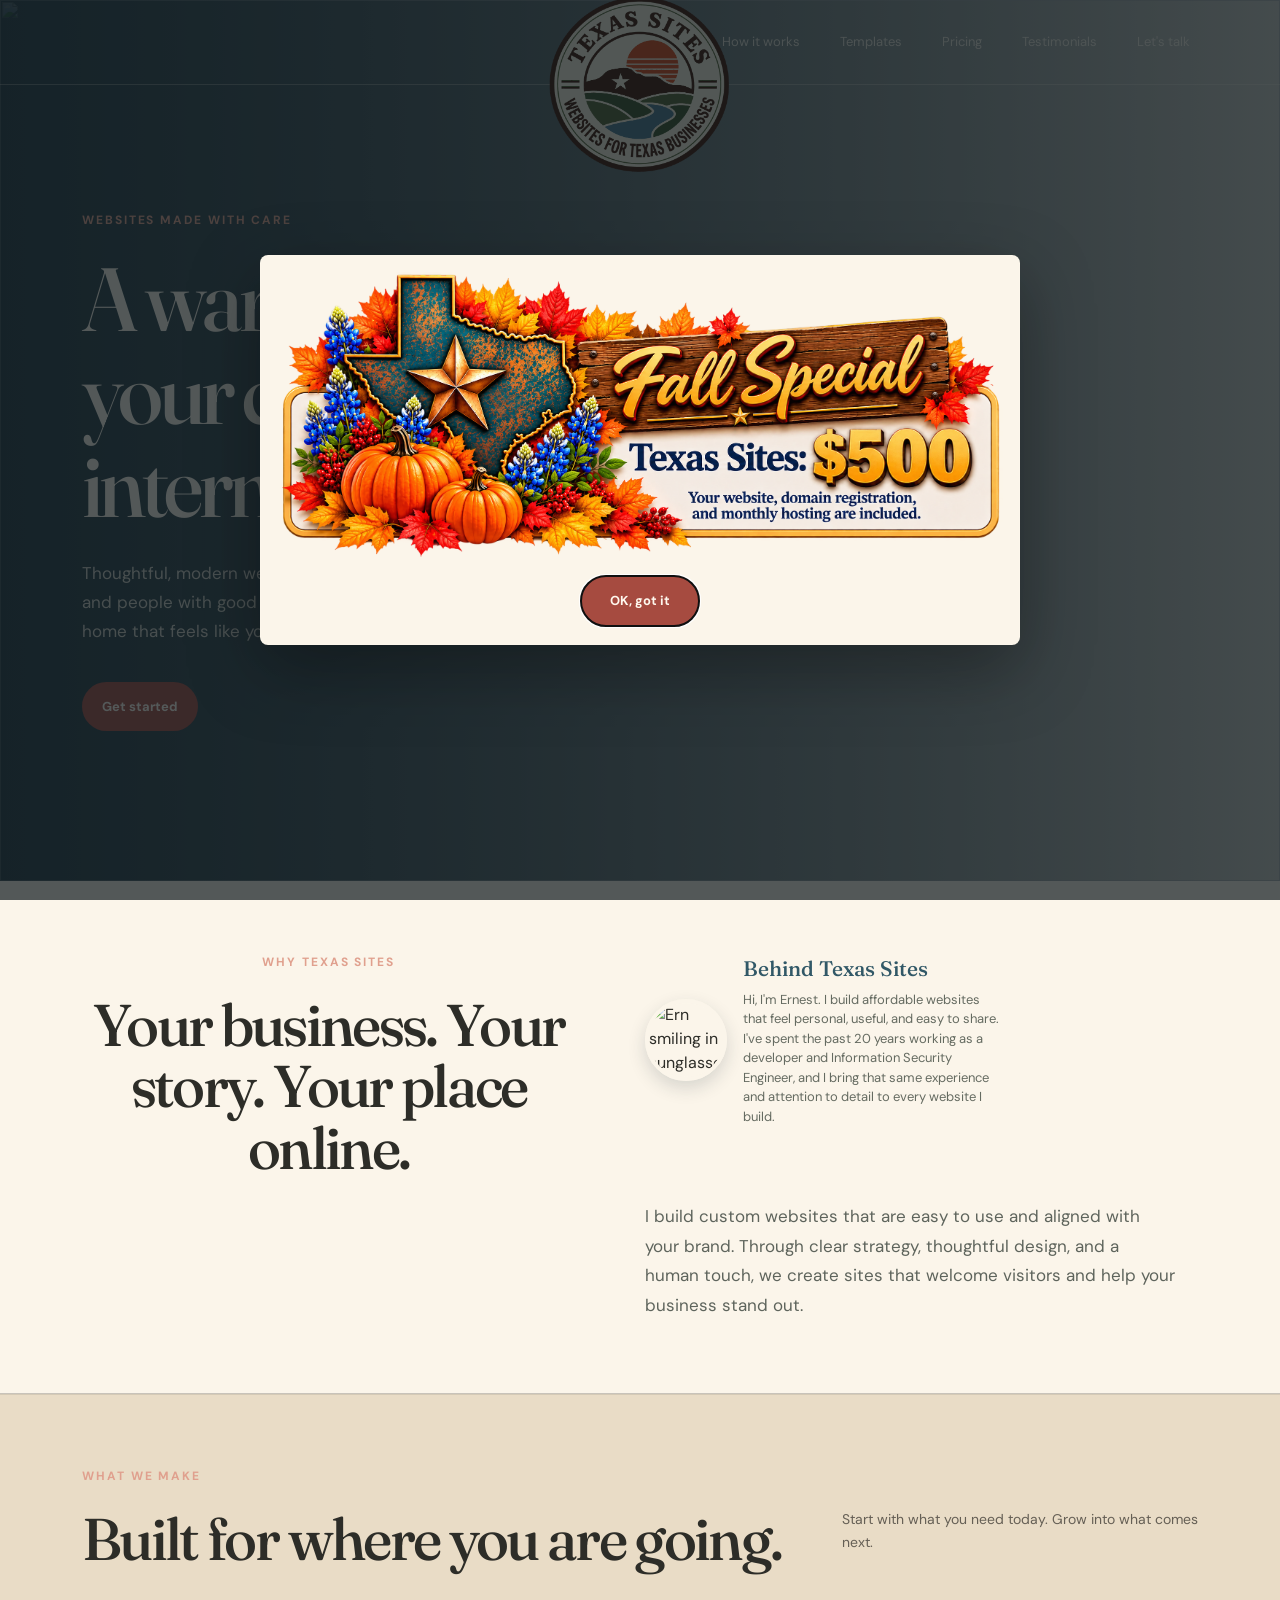
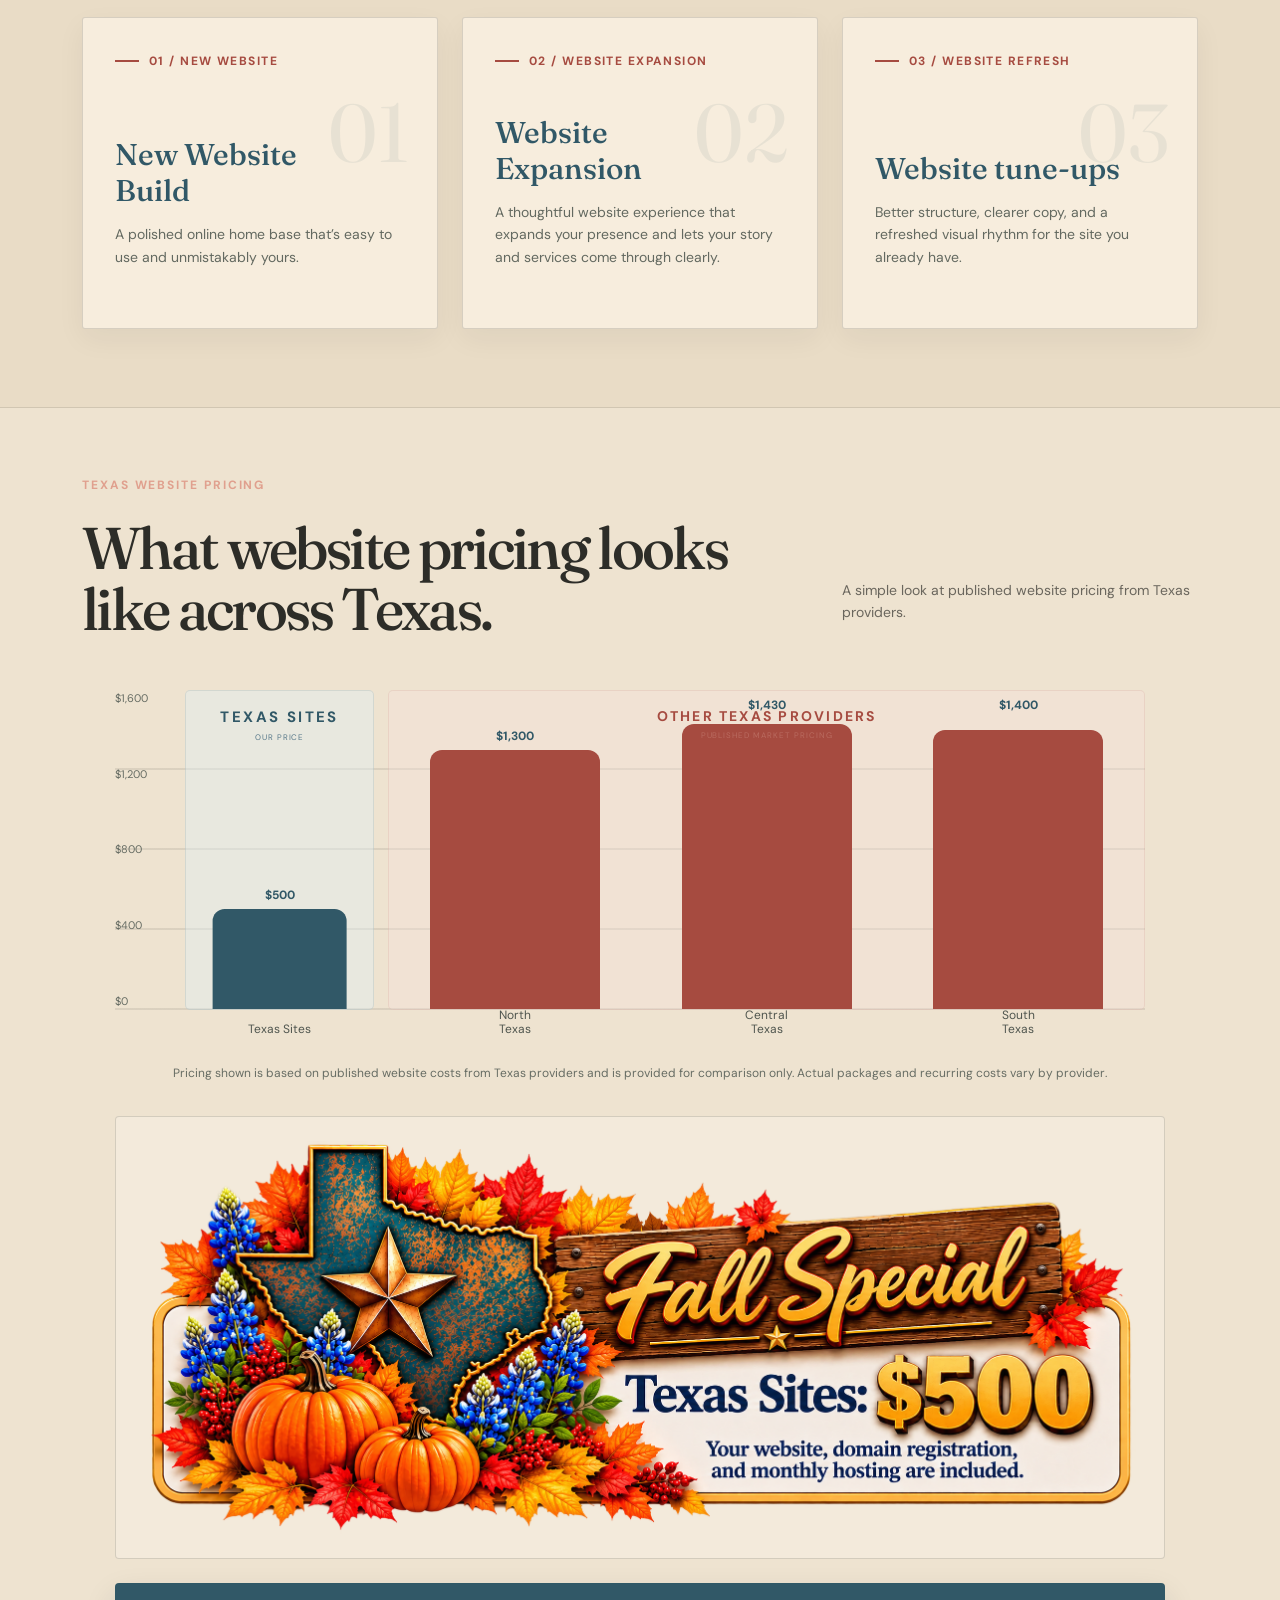
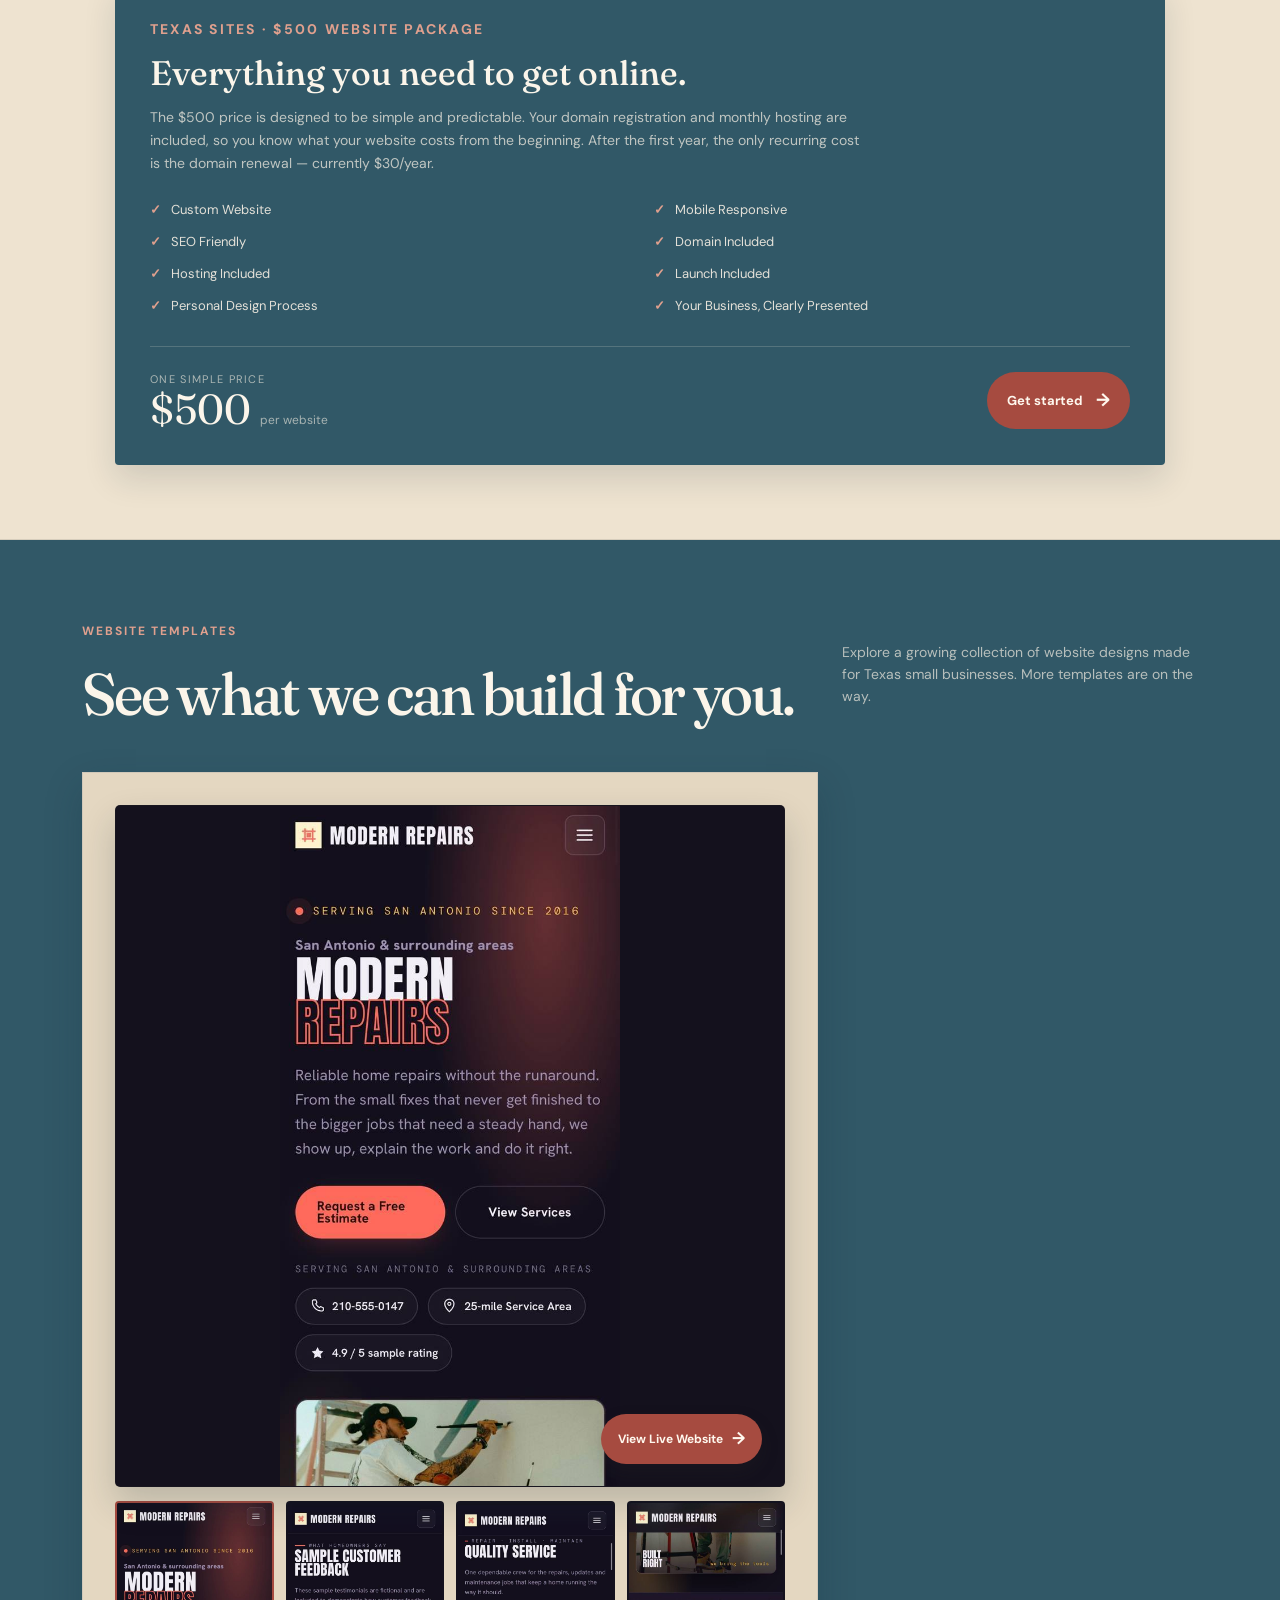
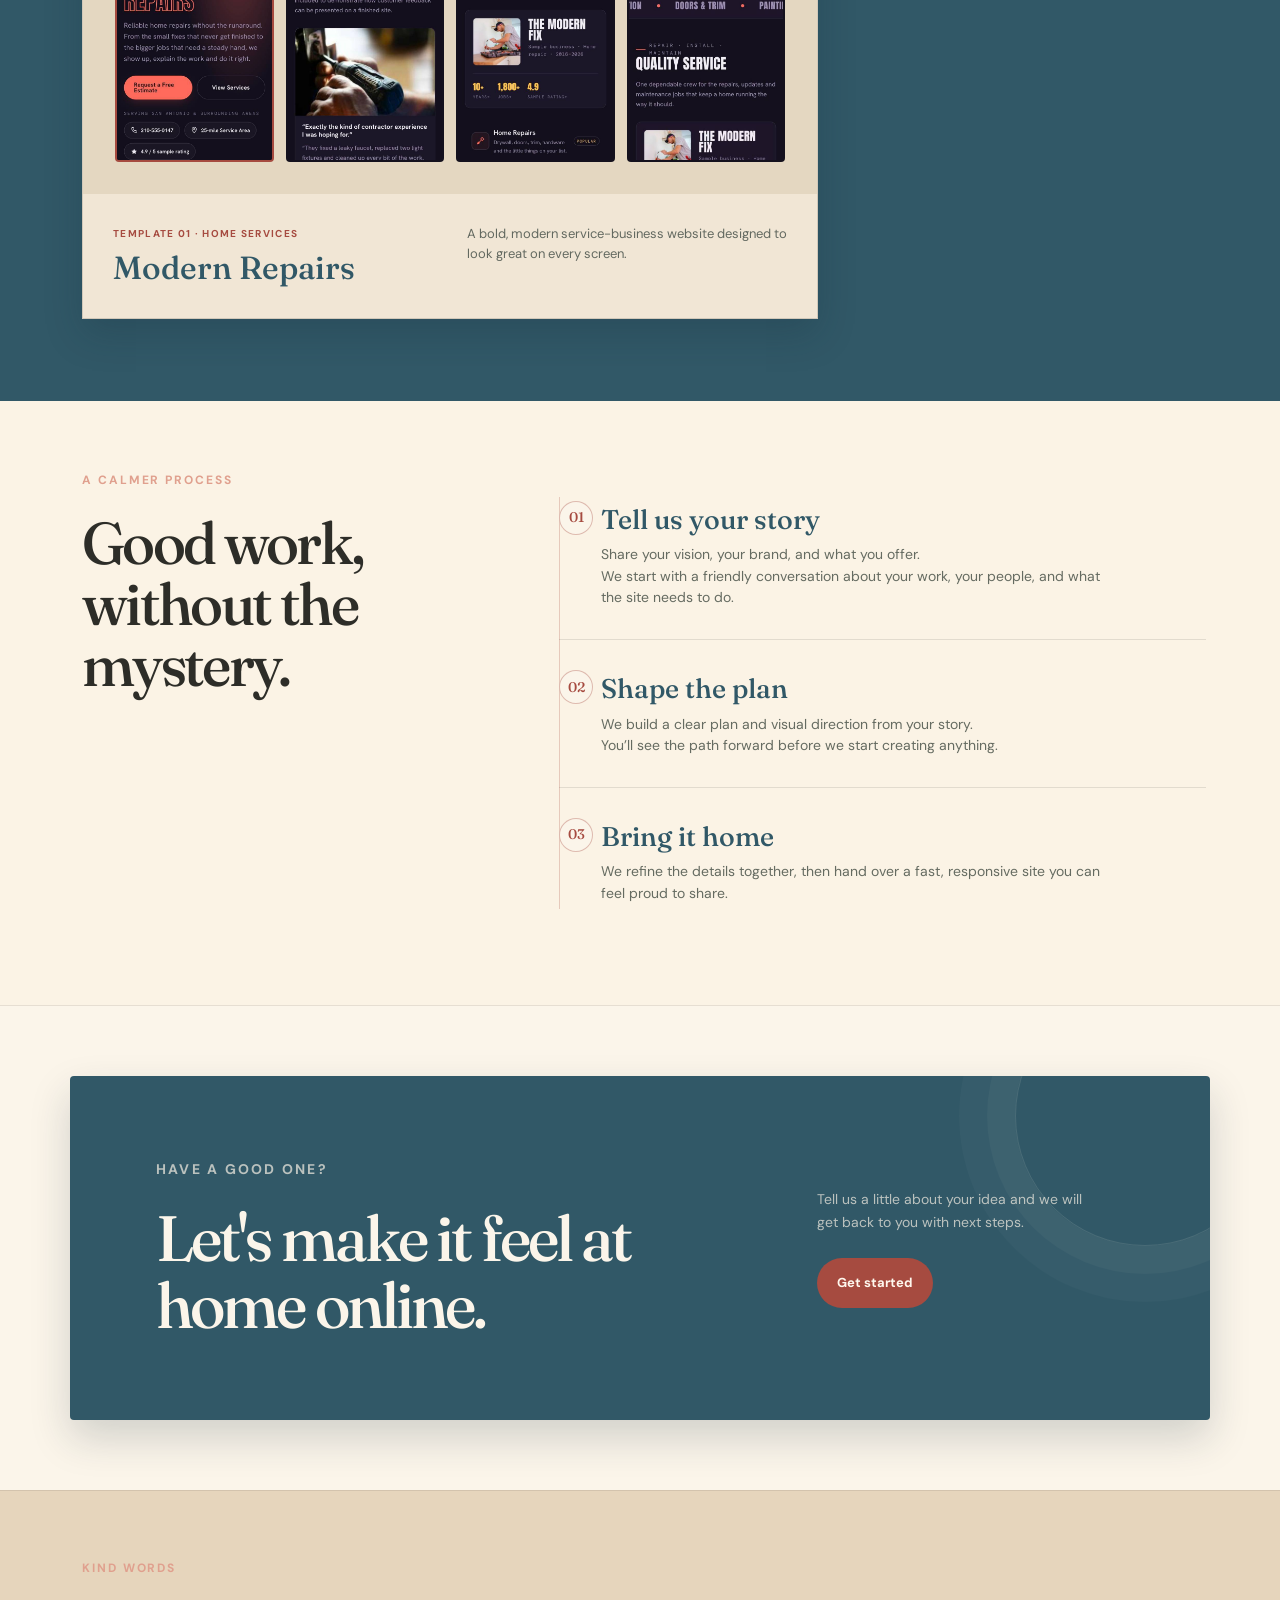
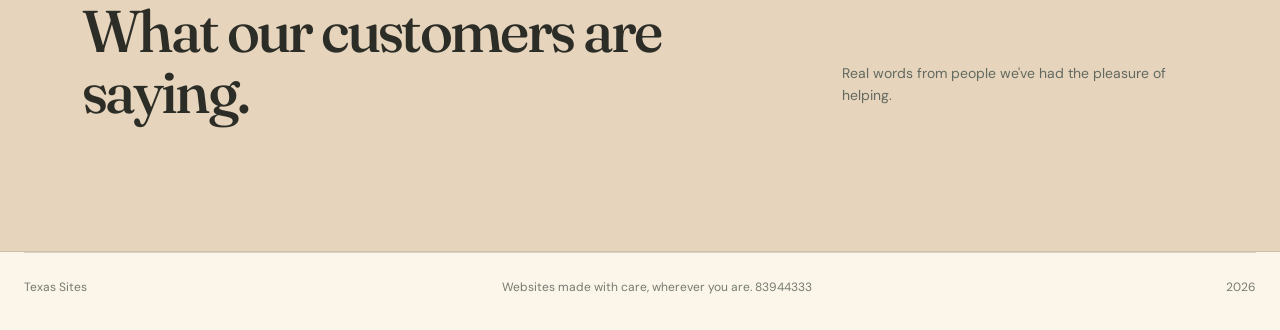
==== commit 4aa07db9: "Rebuild pricing chart with stable responsive positioning" ====
--- a/index.html
+++ b/index.html
@@ -21,27 +21,31 @@
     <link rel="preconnect" href="https://fonts.gstatic.com" crossorigin>
     <link href="https://fonts.googleapis.com/css2?family=DM+Sans:wght@400;500;600;700&family=Fraunces:opsz,wght@9..144,500;9..144,600&display=swap" rel="stylesheet">
     <link href="https://cdn.jsdelivr.net/npm/bootstrap@5.3.3/dist/css/bootstrap.min.css" rel="stylesheet">
-    <link rel="stylesheet" href="css/style.css?v=456">
+    <link rel="stylesheet" href="css/style.css?v=115">
     <style>
       .pricing-section { background:var(--sand); }
       .pricing-chart-wrap { max-width:1050px; margin:50px auto 0; }
       .pricing-chart { height:350px; display:grid; grid-template-columns:56px 1fr 4fr; gap:14px; padding:0 20px 30px 0; position:relative; }
       .pricing-chart::before { content:""; position:absolute; left:0; right:20px; top:0; height:320px; background:repeating-linear-gradient(to bottom, transparent 0, transparent 24.5%, rgba(45,45,40,.10) 24.5%, rgba(45,45,40,.10) 25%); pointer-events:none; }
       .pricing-axis { position:relative; z-index:2; height:320px; display:flex; flex-direction:column; justify-content:space-between; color:#676d64; font-size:11px; padding:0; }
-      .pricing-group { position:relative; z-index:1; height:320px; min-width:0; display:flex; align-items:stretch; gap:0; padding:0 18px; box-sizing:border-box; border:1px solid rgba(45,45,40,.12); border-radius:5px; }
+      .pricing-group { position:relative; z-index:1; height:320px; min-width:0; box-sizing:border-box; border:1px solid rgba(45,45,40,.12); border-radius:5px; overflow:visible; }
       .pricing-group.texas-group { background:rgba(224,239,244,.42); border-color:rgba(49,88,103,.12); }
       .pricing-group.competitor-group { background:rgba(247,226,219,.34); border-color:rgba(166,75,64,.10); }
-      .pricing-group-heading { position:absolute; top:17px; left:0; right:0; z-index:5; text-align:center; pointer-events:none; }
+      .pricing-group-heading { position:absolute; top:17px; left:0; right:0; z-index:10; text-align:center; pointer-events:none; }
       .pricing-group-heading strong { display:block; color:var(--navy); font-size:10px; letter-spacing:.16em; line-height:1.2; }
       .pricing-group-heading span { display:block; margin-top:5px; color:#58798a; font-size:8px; letter-spacing:.12em; text-transform:uppercase; }
       .competitor-group .pricing-group-heading strong { color:var(--red); }
       .competitor-group .pricing-group-heading span { color:#b96b5f; }
-      .pricing-bar-item { position:relative; z-index:2; flex:1 1 0; min-width:0; height:320px; margin:0; display:block; }
-      .pricing-bar-value { position:absolute; left:0; right:0; bottom:calc(var(--bar-height) + 8px); margin:0; color:var(--navy); font-size:12px; font-weight:700; text-align:center; z-index:6; }
+      .pricing-bar-item { position:absolute; top:0; bottom:0; z-index:2; min-width:0; height:auto; margin:0; display:block; }
+      .texas-group .pricing-bar-item { left:0; width:100%; }
+      .competitor-group .pricing-bar-item:nth-of-type(2) { left:0; width:33.333333%; }
+      .competitor-group .pricing-bar-item:nth-of-type(3) { left:33.333333%; width:33.333333%; }
+      .competitor-group .pricing-bar-item:nth-of-type(4) { left:66.666666%; width:33.333334%; }
+      .pricing-bar-value { position:absolute; left:0; right:0; bottom:calc(var(--bar-height) + 8px); margin:0; color:var(--navy); font-size:12px; font-weight:700; line-height:1; text-align:center; z-index:8; }
       .pricing-bar-item.value-inside .pricing-bar-value { top:8px; bottom:auto; color:var(--navy); text-shadow:none; }
-      .pricing-bar { position:absolute; left:50%; bottom:0; width:100%; max-width:170px; height:var(--bar-height); min-height:0; transform:translateX(-50%); border-radius:12px 12px 0 0; background:var(--red); }
+      .pricing-bar { position:absolute; left:50%; bottom:0; width:72%; max-width:170px; height:var(--bar-height); min-height:0; transform:translateX(-50%); border-radius:12px 12px 0 0; background:var(--red); }
       .pricing-bar-item.texas-sites .pricing-bar { background:var(--navy); }
-      .pricing-bar-label { position:absolute; left:0; right:0; bottom:-28px; margin:0; color:#4f554e; font-size:12px; line-height:1.15; text-align:center; white-space:nowrap; }
+      .pricing-bar-label { position:absolute; left:0; right:0; bottom:-28px; margin:0; color:#4f554e; font-size:12px; line-height:1.15; text-align:center; white-space:nowrap; z-index:7; }
       .pricing-chart-note { margin:24px 0 0; color:#676d64; font-size:12px; line-height:1.55; text-align:center; }
       .pricing-package-strip { max-width:1050px; margin:34px auto 0; padding:24px 28px; border:1px solid var(--line); background:rgba(247,240,228,.55); display:flex; justify-content:space-between; align-items:center; gap:28px; }
       .pricing-package-strip strong { color:var(--navy); font-family:Fraunces,Georgia,serif; font-size:24px; font-weight:500; }
@@ -96,14 +100,14 @@
         .pricing-chart { height:320px; grid-template-columns:42px 1fr 4fr; gap:8px; padding:0 4px 35px 0; }
         .pricing-chart::before { left:0; right:4px; height:285px; }
         .pricing-axis { height:285px; font-size:9px; }
-        .pricing-group { height:285px; gap:0; padding:0 8px; border-radius:4px; }
+        .pricing-group { height:285px; border-radius:4px; }
         .pricing-group-heading { top:12px; }
         .pricing-group-heading strong { font-size:7px; letter-spacing:.12em; }
         .pricing-group-heading span { margin-top:3px; font-size:6px; letter-spacing:.08em; }
-        .pricing-bar-item { height:285px; margin:0; }
+        .pricing-bar-item { height:auto; }
         .pricing-bar { width:72%; max-width:none; }
         .pricing-bar-value { font-size:10px; line-height:1; }
-        .pricing-bar-label { width:100%; height:34px; font-size:10px; line-height:1.15; white-space:normal; text-align:center; display:flex; align-items:flex-start; justify-content:center; }
+        .pricing-bar-label { bottom:-34px; font-size:10px; }
         .pricing-package-strip { display:block; padding:22px; }
         .pricing-package-price { margin-top:10px; }
         .package-card { padding:28px 22px; }
@@ -216,7 +220,7 @@
       <section class="section testimonials-section" id="testimonials"><div class="container"><div class="row align-items-end g-4 mb-5"><div class="col-lg-8"><p class="eyebrow">Kind words</p><h2>What our customers are saying.</h2></div><div class="col-lg-4 section-heading-copy"><p>Real words from people we've had the pleasure of helping.</p></div></div><div class="testimonial-carousel" aria-live="polite"><div id="testimonial-track" class="testimonial-track"></div></div><div class="testimonial-controls"><div id="testimonial-dots" class="testimonial-dots" aria-label="Testimonial navigation"></div></div></div></section>
     </main>
     <button class="back-to-top" id="back-to-top" type="button" aria-label="Back to top" title="Back to top"><svg viewBox="0 0 24 24" aria-hidden="true"><path d="M12 19V5"></path><path d="m6 11 6-6 6 6"></path></svg></button>
-    <footer><span>Texas Sites</span><span>Websites made with care, wherever you are. <span id="site-commit">35278285</span></span><span>2026</span></footer>
+    <footer><span>Texas Sites</span><span>Websites made with care, wherever you are. <span id="site-commit">83944333</span></span><span>2026</span></footer>
     <script>
       (() => {
         const url = "https://raw.githubusercontent.com/texassites/texassites.github.io/main/testimonials/testimonials.json";
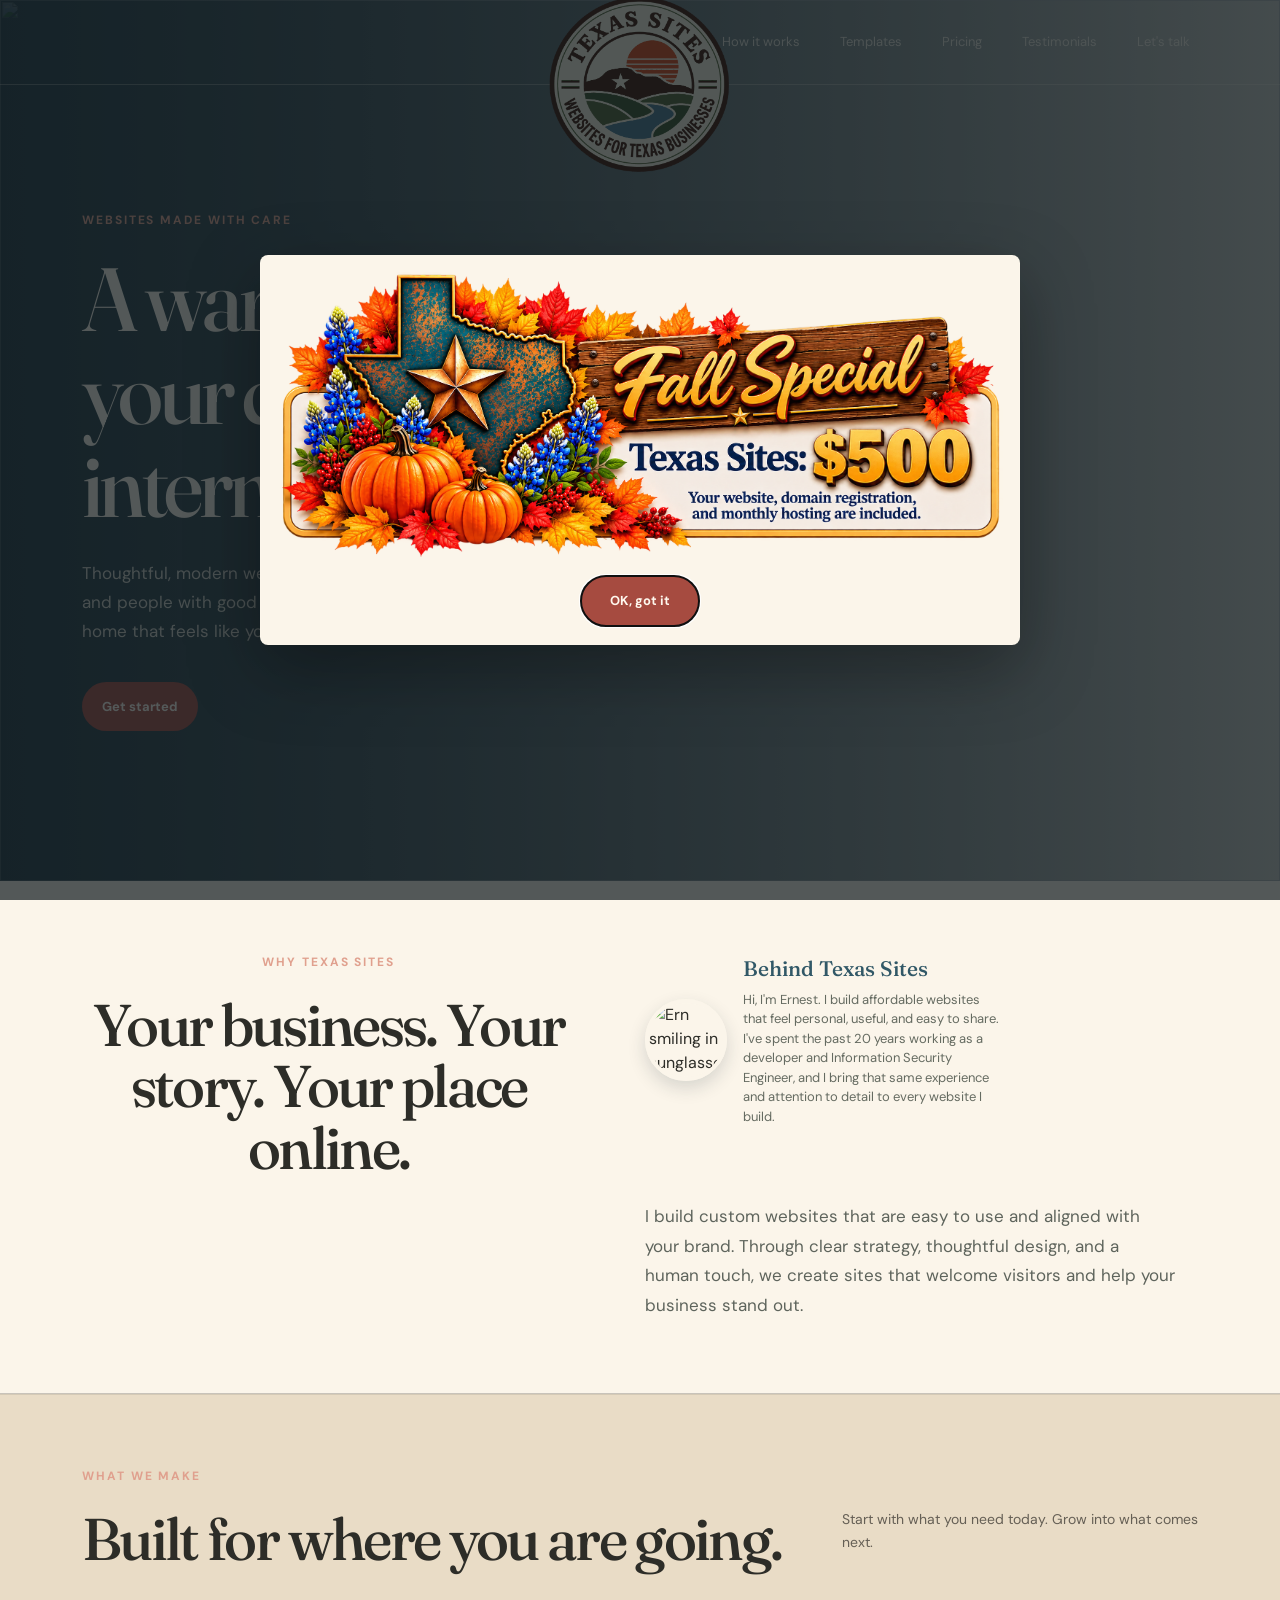
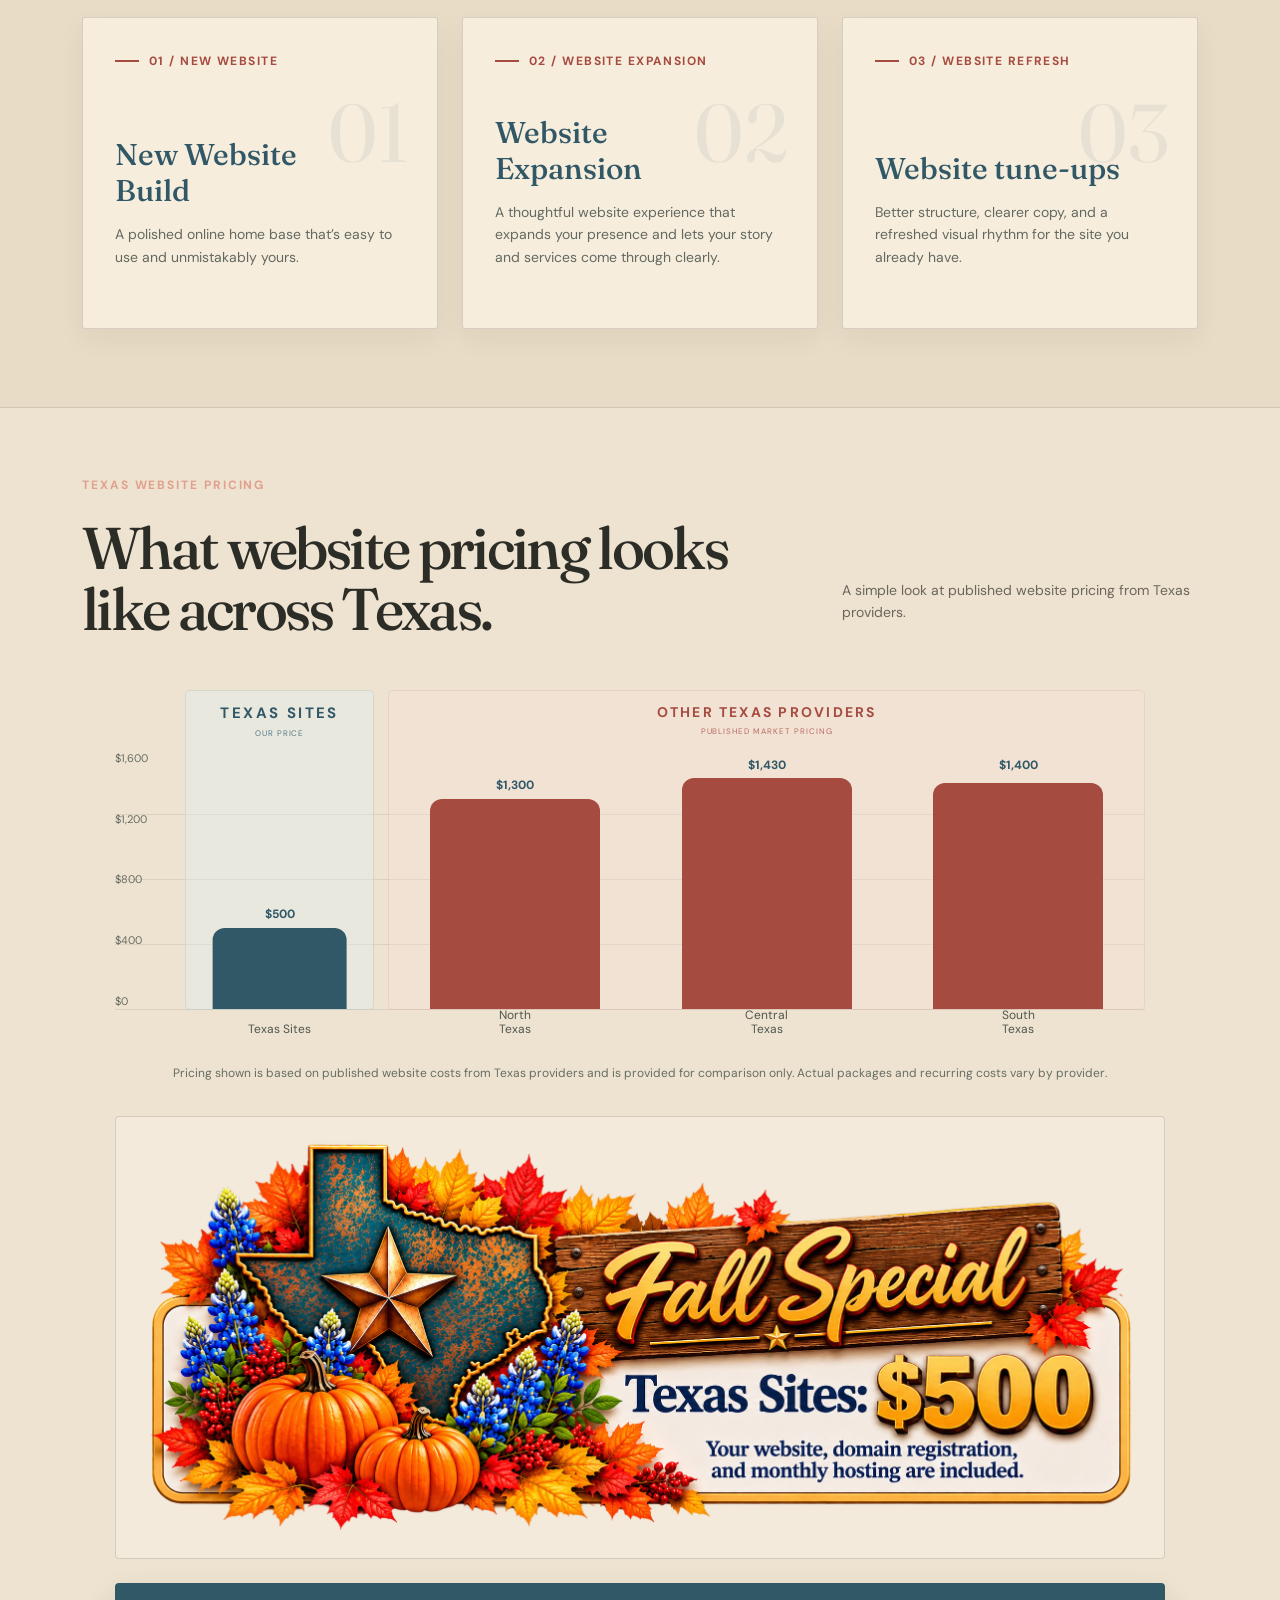
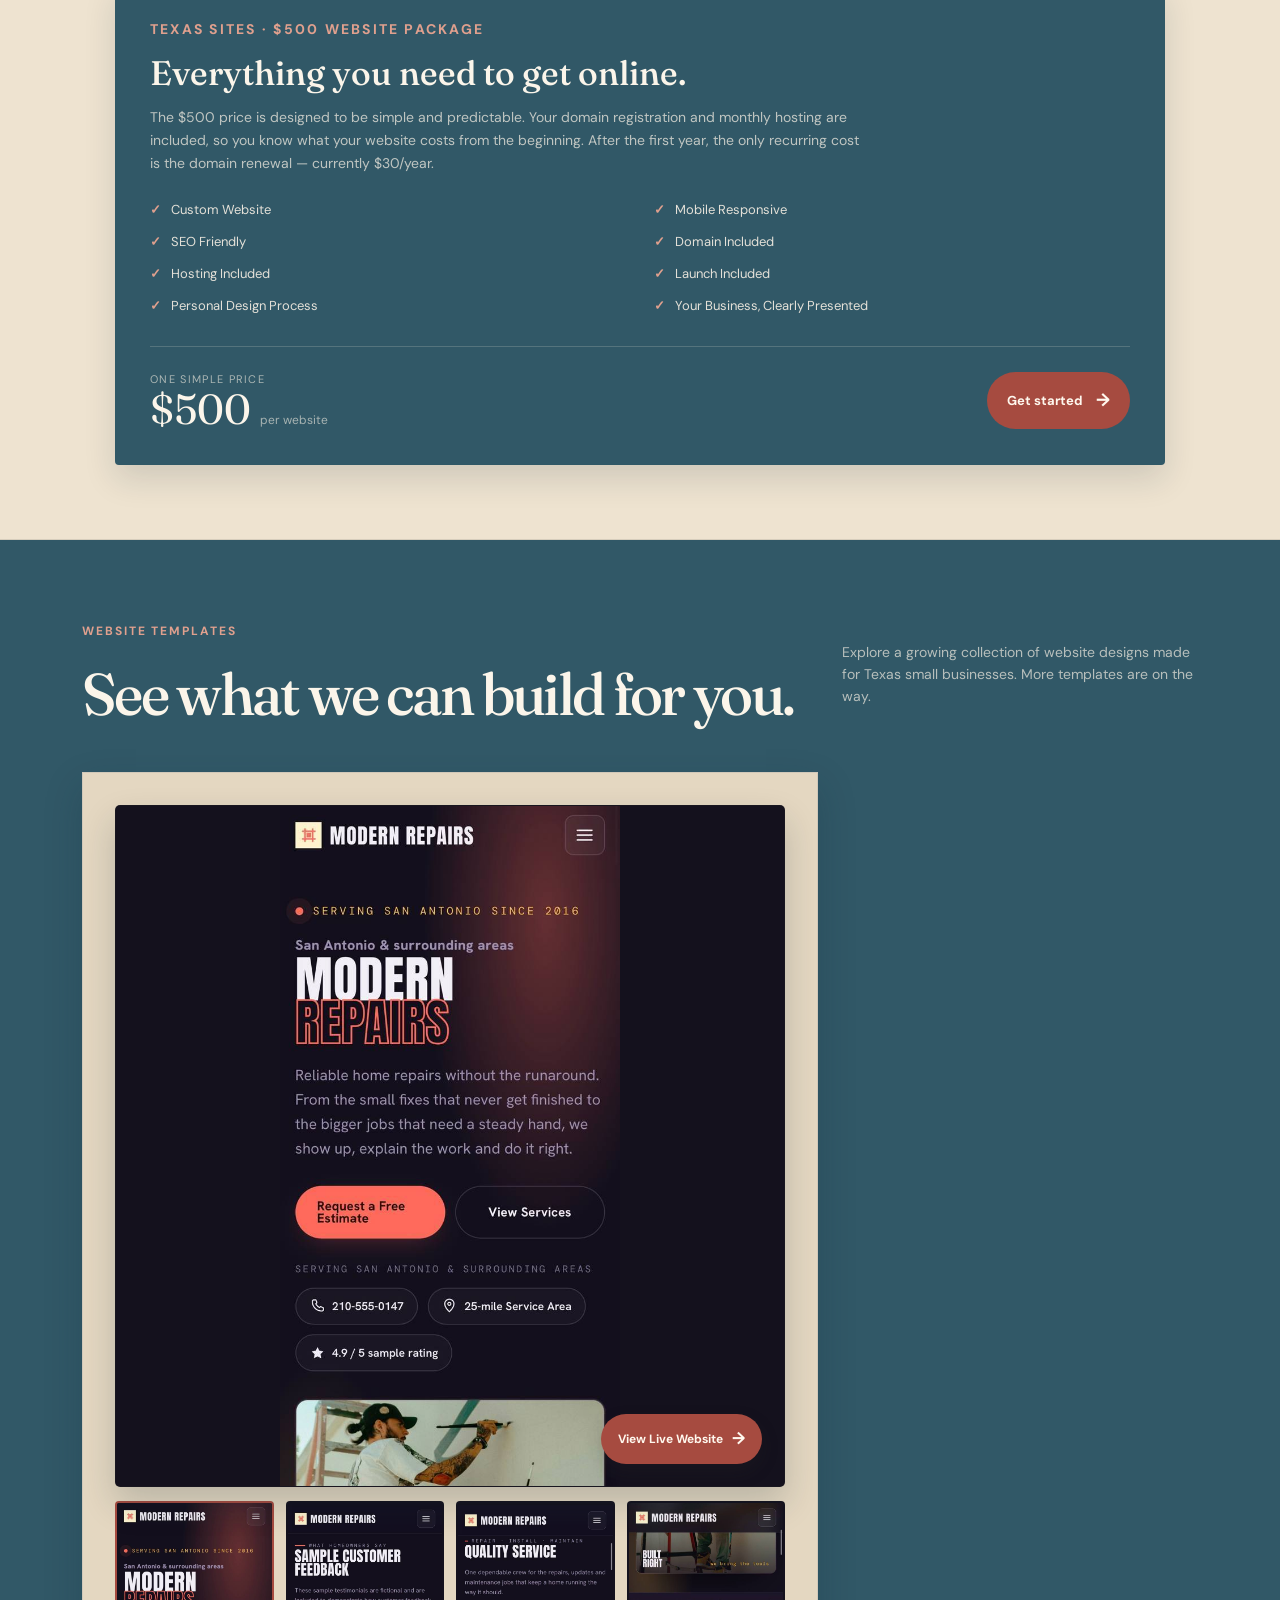
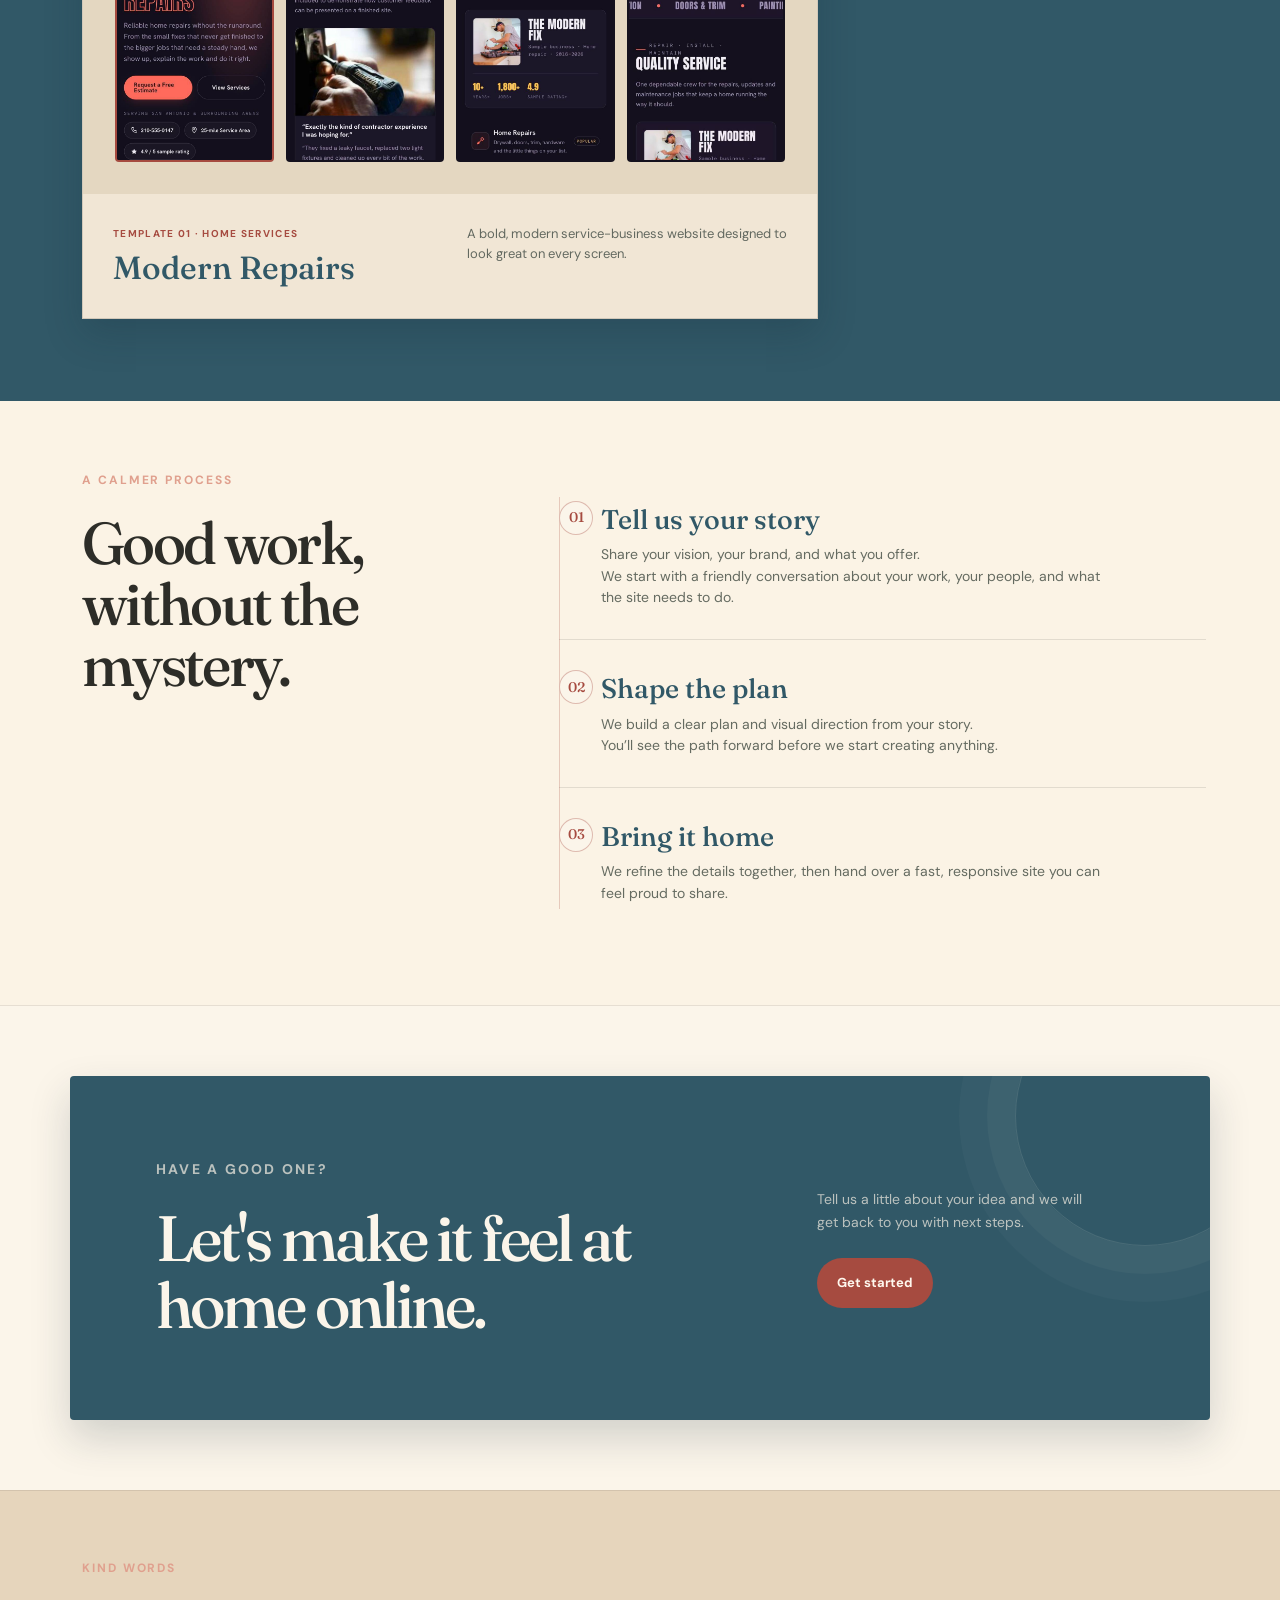
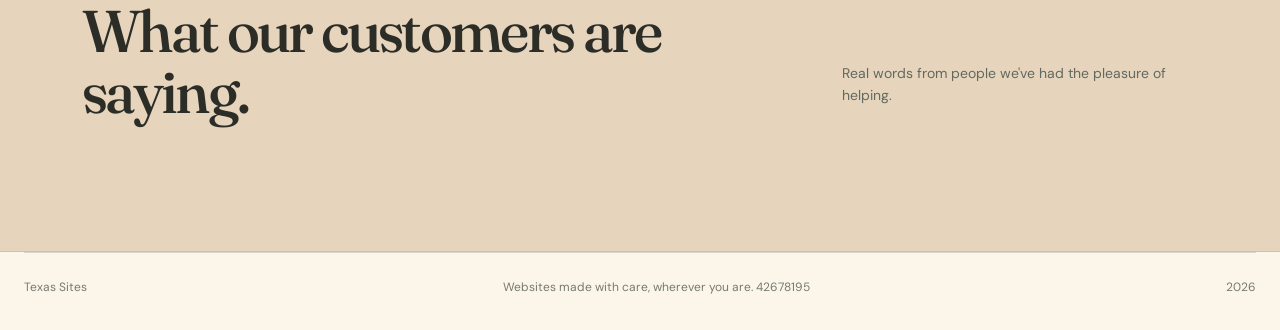
==== commit 62b73273: "Fix pricing chart header and plot geometry" ====
--- a/index.html
+++ b/index.html
@@ -21,22 +21,22 @@
     <link rel="preconnect" href="https://fonts.gstatic.com" crossorigin>
     <link href="https://fonts.googleapis.com/css2?family=DM+Sans:wght@400;500;600;700&family=Fraunces:opsz,wght@9..144,500;9..144,600&display=swap" rel="stylesheet">
     <link href="https://cdn.jsdelivr.net/npm/bootstrap@5.3.3/dist/css/bootstrap.min.css" rel="stylesheet">
-    <link rel="stylesheet" href="css/style.css?v=115">
+    <link rel="stylesheet" href="css/style.css?v=672">
     <style>
       .pricing-section { background:var(--sand); }
       .pricing-chart-wrap { max-width:1050px; margin:50px auto 0; }
       .pricing-chart { height:350px; display:grid; grid-template-columns:56px 1fr 4fr; gap:14px; padding:0 20px 30px 0; position:relative; }
-      .pricing-chart::before { content:""; position:absolute; left:0; right:20px; top:0; height:320px; background:repeating-linear-gradient(to bottom, transparent 0, transparent 24.5%, rgba(45,45,40,.10) 24.5%, rgba(45,45,40,.10) 25%); pointer-events:none; }
-      .pricing-axis { position:relative; z-index:2; height:320px; display:flex; flex-direction:column; justify-content:space-between; color:#676d64; font-size:11px; padding:0; }
+      .pricing-chart::before { content:""; position:absolute; left:0; right:20px; top:60px; height:260px; background:repeating-linear-gradient(to bottom, transparent 0, transparent 24.5%, rgba(45,45,40,.10) 24.5%, rgba(45,45,40,.10) 25%); pointer-events:none; }
+      .pricing-axis { position:relative; z-index:2; height:260px; margin-top:60px; display:flex; flex-direction:column; justify-content:space-between; color:#676d64; font-size:11px; padding:0; }
       .pricing-group { position:relative; z-index:1; height:320px; min-width:0; box-sizing:border-box; border:1px solid rgba(45,45,40,.12); border-radius:5px; overflow:visible; }
       .pricing-group.texas-group { background:rgba(224,239,244,.42); border-color:rgba(49,88,103,.12); }
       .pricing-group.competitor-group { background:rgba(247,226,219,.34); border-color:rgba(166,75,64,.10); }
-      .pricing-group-heading { position:absolute; top:17px; left:0; right:0; z-index:10; text-align:center; pointer-events:none; }
+      .pricing-group-heading { position:absolute; top:13px; left:0; right:0; z-index:10; text-align:center; pointer-events:none; }
       .pricing-group-heading strong { display:block; color:var(--navy); font-size:10px; letter-spacing:.16em; line-height:1.2; }
       .pricing-group-heading span { display:block; margin-top:5px; color:#58798a; font-size:8px; letter-spacing:.12em; text-transform:uppercase; }
       .competitor-group .pricing-group-heading strong { color:var(--red); }
       .competitor-group .pricing-group-heading span { color:#b96b5f; }
-      .pricing-bar-item { position:absolute; top:0; bottom:0; z-index:2; min-width:0; height:auto; margin:0; display:block; }
+      .pricing-bar-item { position:absolute; top:60px; bottom:0; z-index:2; min-width:0; height:auto; margin:0; display:block; }
       .texas-group .pricing-bar-item { left:0; width:100%; }
       .competitor-group .pricing-bar-item:nth-of-type(2) { left:0; width:33.333333%; }
       .competitor-group .pricing-bar-item:nth-of-type(3) { left:33.333333%; width:33.333333%; }
@@ -98,13 +98,13 @@
       }
       @media (max-width:767.98px) {
         .pricing-chart { height:320px; grid-template-columns:42px 1fr 4fr; gap:8px; padding:0 4px 35px 0; }
-        .pricing-chart::before { left:0; right:4px; height:285px; }
-        .pricing-axis { height:285px; font-size:9px; }
+        .pricing-chart::before { left:0; right:4px; top:55px; height:230px; }
+        .pricing-axis { height:230px; margin-top:55px; font-size:9px; }
         .pricing-group { height:285px; border-radius:4px; }
-        .pricing-group-heading { top:12px; }
-        .pricing-group-heading strong { font-size:7px; letter-spacing:.12em; }
-        .pricing-group-heading span { margin-top:3px; font-size:6px; letter-spacing:.08em; }
-        .pricing-bar-item { height:auto; }
+        .pricing-group-heading { top:11px; }
+        .pricing-group-heading strong { font-size:7px; letter-spacing:.10em; }
+        .pricing-group-heading span { margin-top:3px; font-size:6px; letter-spacing:.07em; }
+        .pricing-bar-item { top:55px; bottom:0; height:auto; }
         .pricing-bar { width:72%; max-width:none; }
         .pricing-bar-value { font-size:10px; line-height:1; }
         .pricing-bar-label { bottom:-34px; font-size:10px; }
@@ -220,7 +220,7 @@
       <section class="section testimonials-section" id="testimonials"><div class="container"><div class="row align-items-end g-4 mb-5"><div class="col-lg-8"><p class="eyebrow">Kind words</p><h2>What our customers are saying.</h2></div><div class="col-lg-4 section-heading-copy"><p>Real words from people we've had the pleasure of helping.</p></div></div><div class="testimonial-carousel" aria-live="polite"><div id="testimonial-track" class="testimonial-track"></div></div><div class="testimonial-controls"><div id="testimonial-dots" class="testimonial-dots" aria-label="Testimonial navigation"></div></div></div></section>
     </main>
     <button class="back-to-top" id="back-to-top" type="button" aria-label="Back to top" title="Back to top"><svg viewBox="0 0 24 24" aria-hidden="true"><path d="M12 19V5"></path><path d="m6 11 6-6 6 6"></path></svg></button>
-    <footer><span>Texas Sites</span><span>Websites made with care, wherever you are. <span id="site-commit">83944333</span></span><span>2026</span></footer>
+    <footer><span>Texas Sites</span><span>Websites made with care, wherever you are. <span id="site-commit">42678195</span></span><span>2026</span></footer>
     <script>
       (() => {
         const url = "https://raw.githubusercontent.com/texassites/texassites.github.io/main/testimonials/testimonials.json";
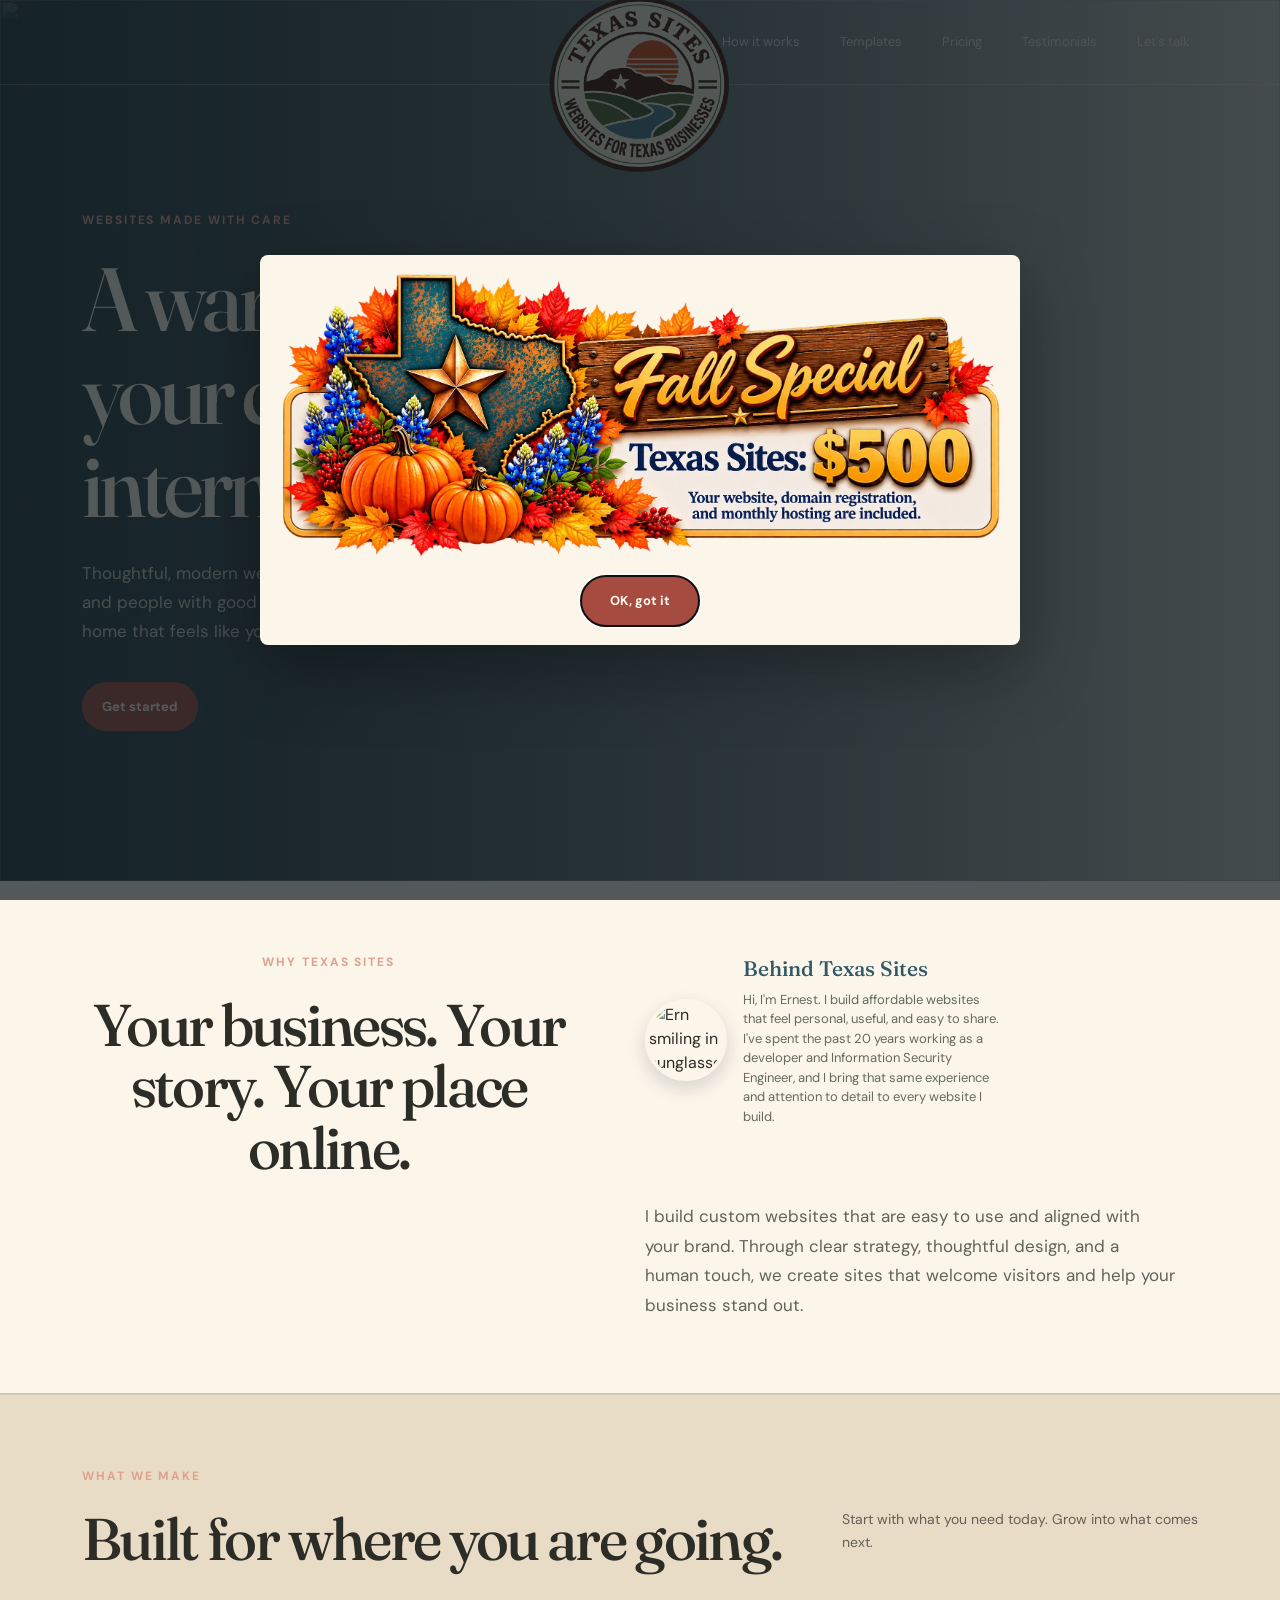
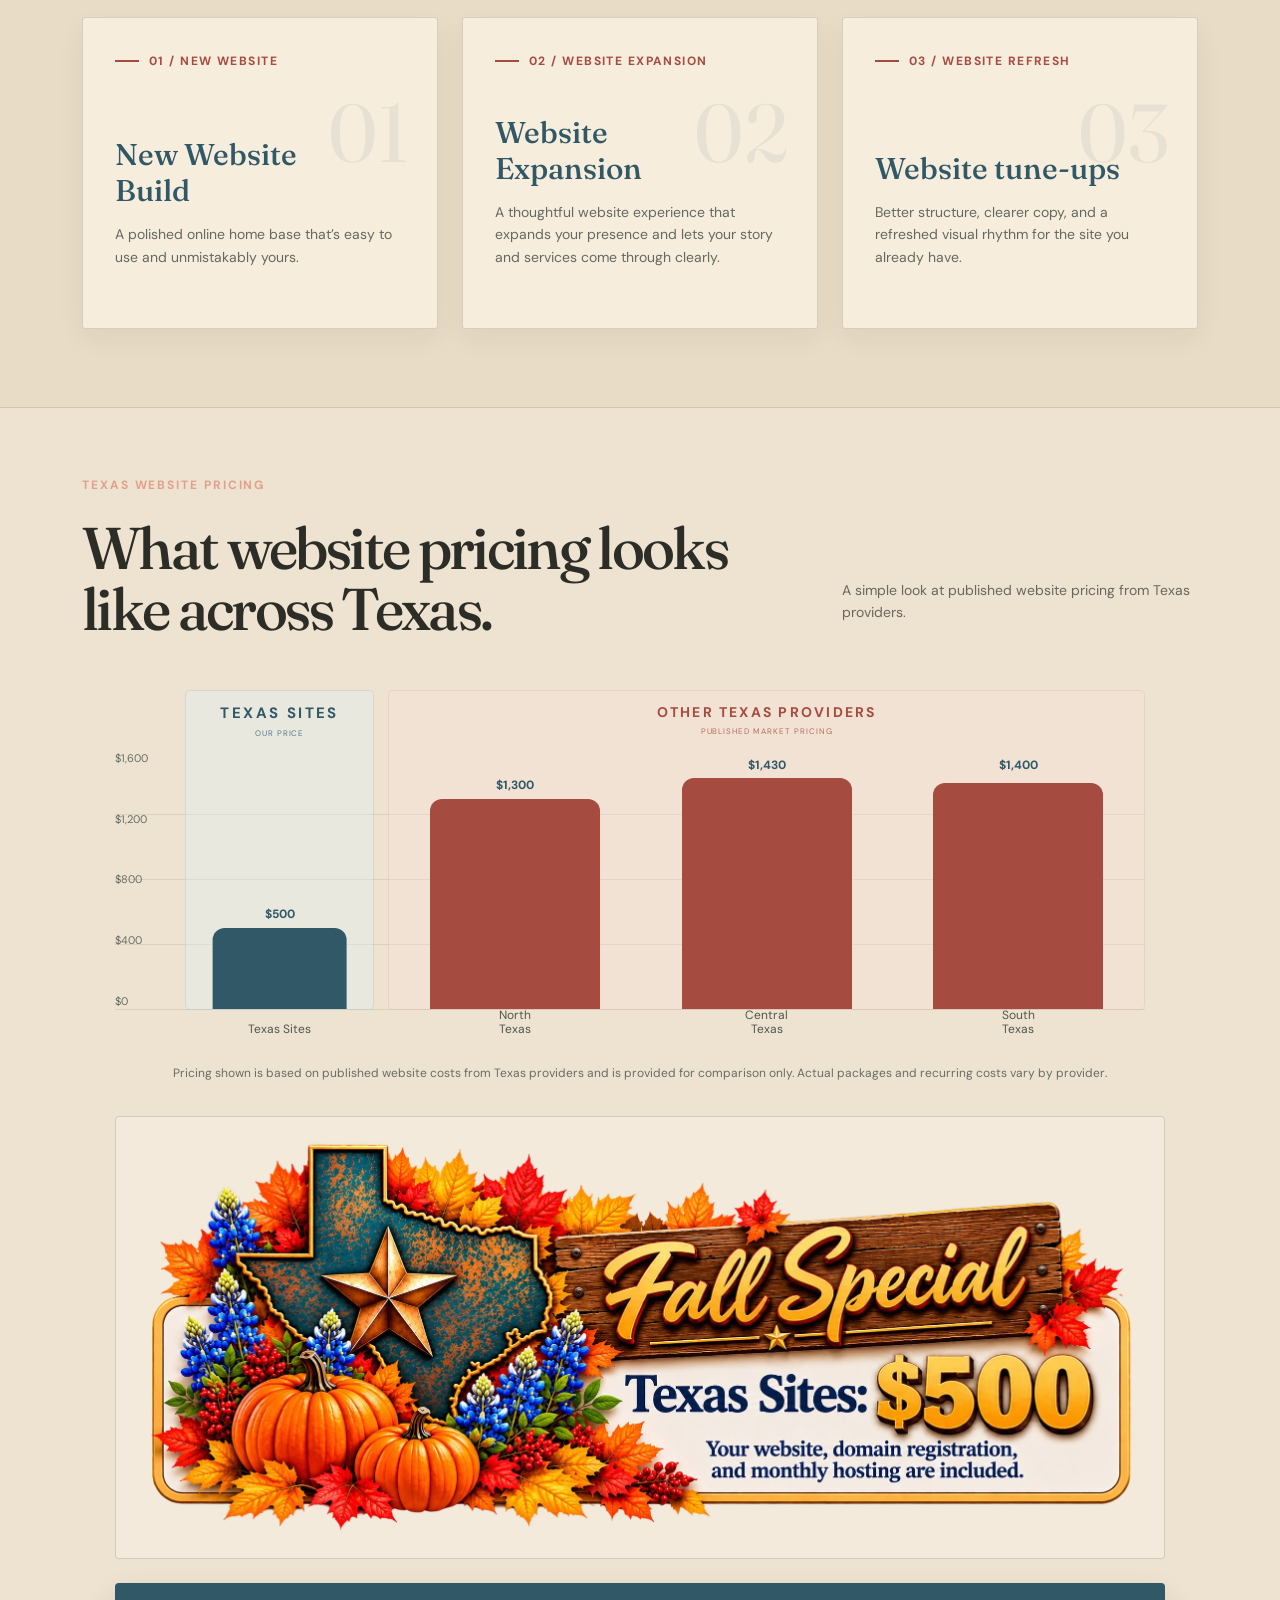
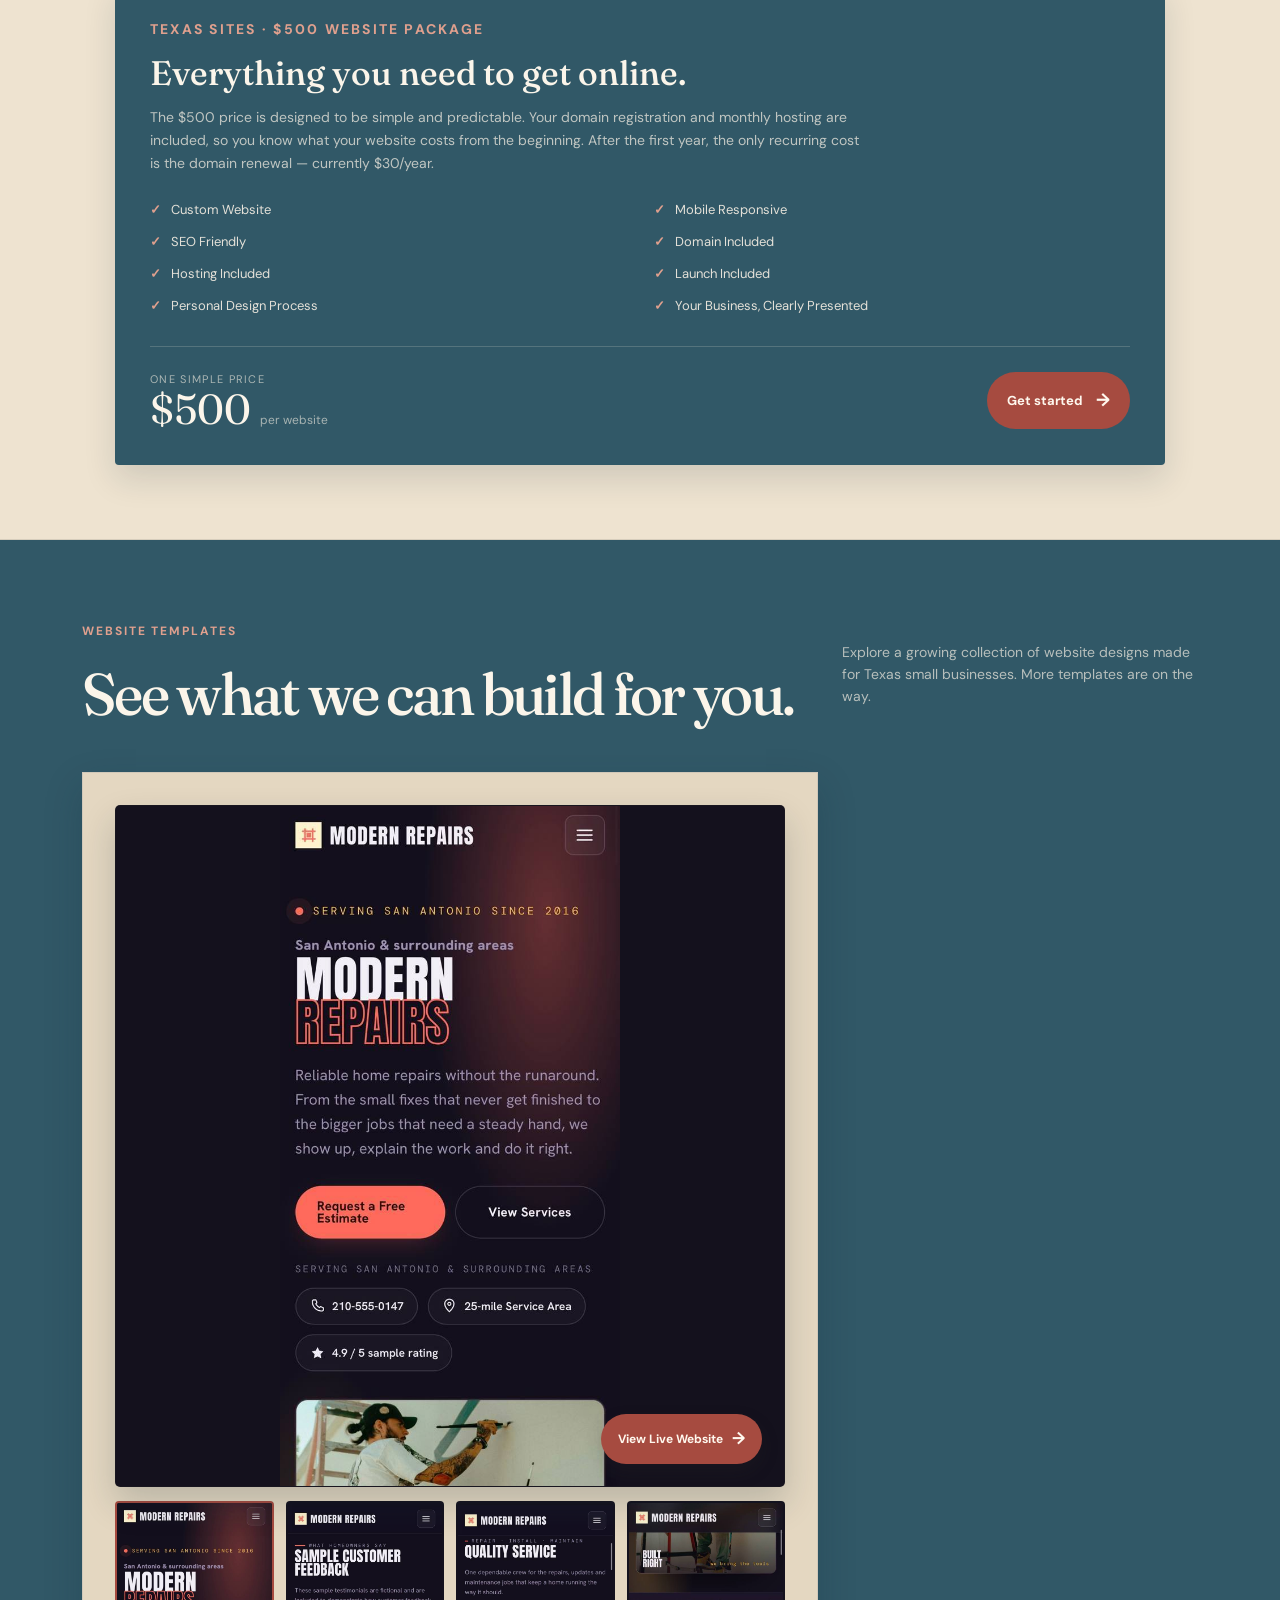
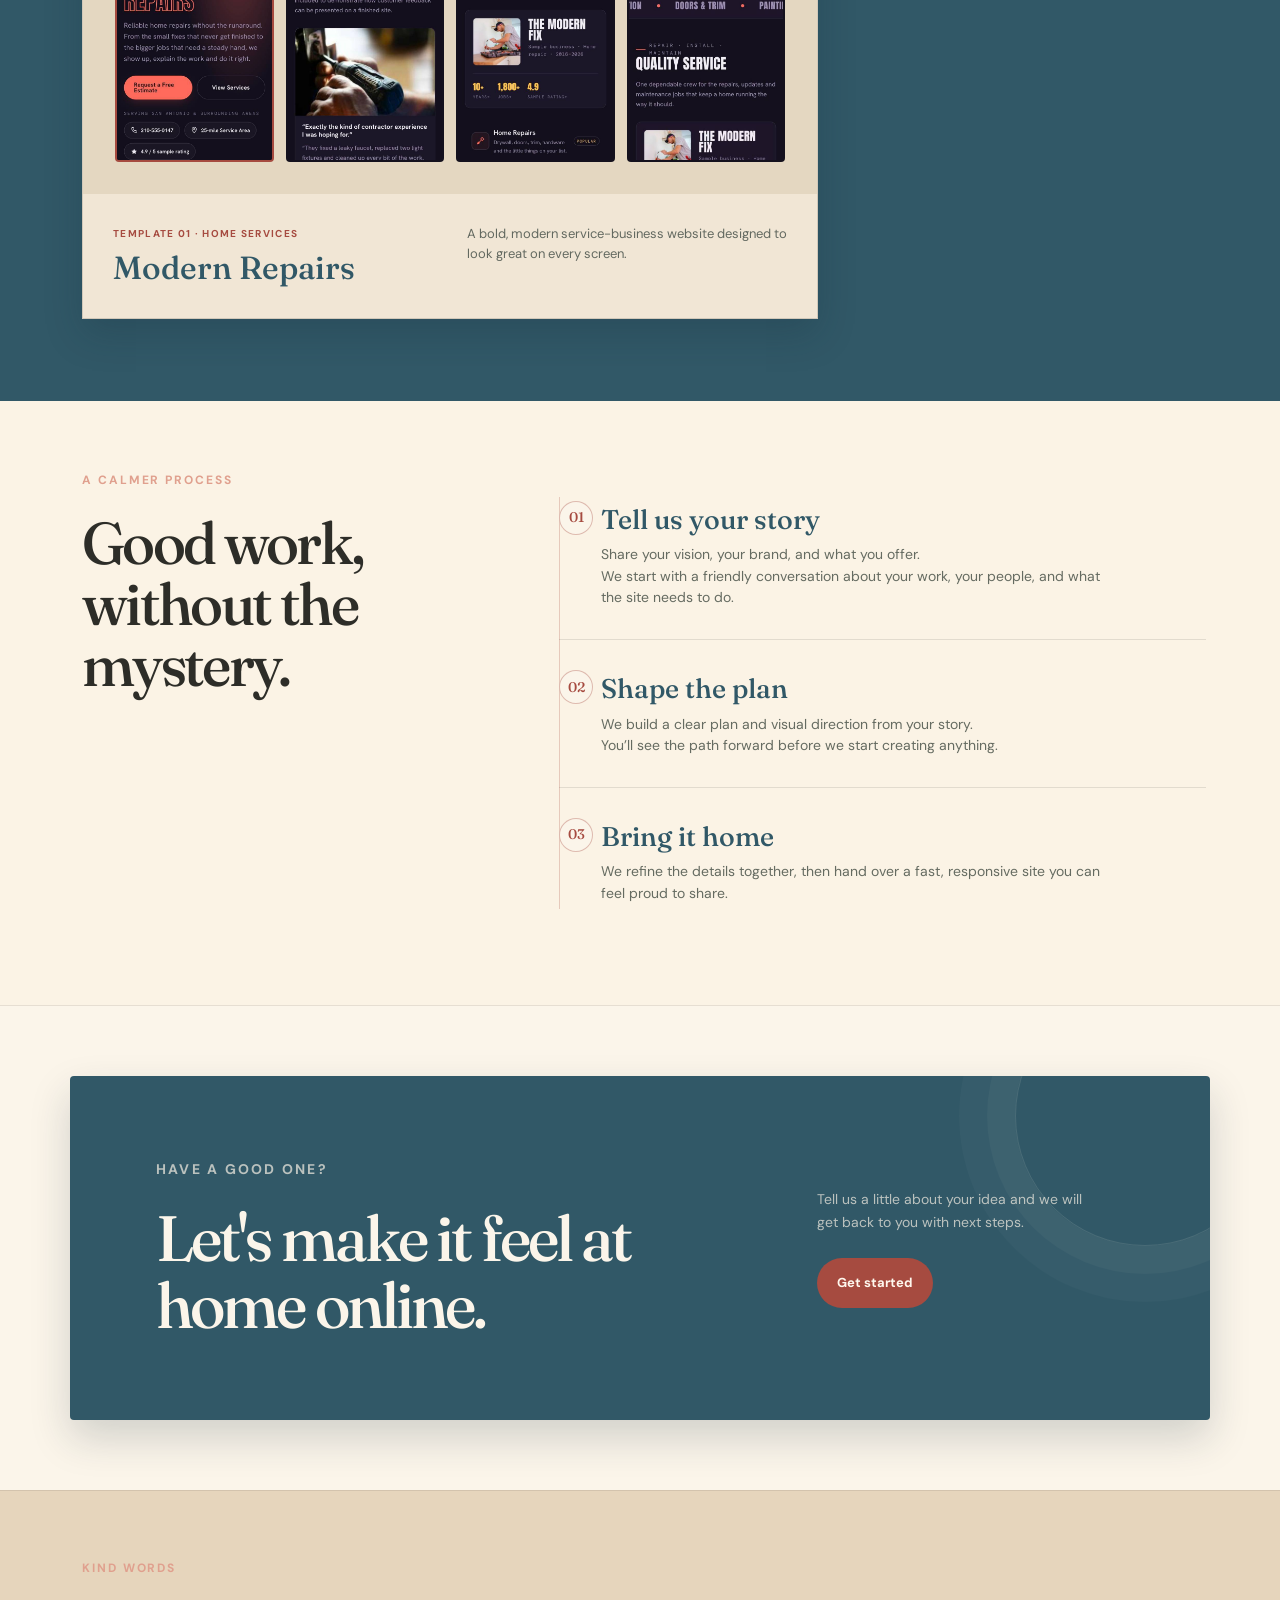
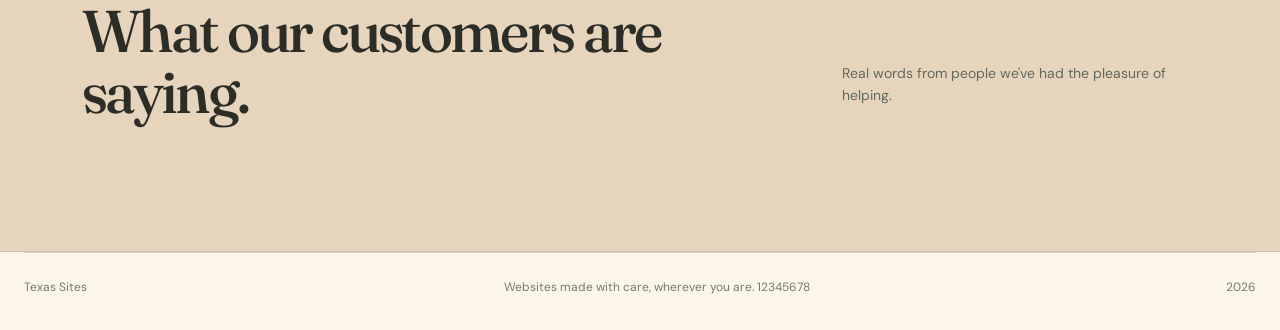
==== commit c15128a5: "fall banner convert webp" ====
--- a/index.html
+++ b/index.html
@@ -121,7 +121,7 @@
     <div class="fall-special-modal" id="fall-special-modal" role="dialog" aria-modal="true" aria-labelledby="fall-special-title">
       <div class="fall-special-dialog">
         <h2 id="fall-special-title" class="visually-hidden">Fall Special</h2>
-        <img src="img/fall-special-banner.png" alt="Fall Special — Texas Sites: $500. $500 gets you your website, domain registration, and hosting — no monthly hosting bill. After the first year, the only annual renewal is $30 for your domain." decoding="async">
+        <img src="img/fall-special-banner-web.webp" alt="Fall Special — Texas Sites: $500. $500 gets you your website, domain registration, and hosting — no monthly hosting bill. After the first year, the only annual renewal is $30 for your domain." decoding="async">
         <button class="button fall-special-ok" id="fall-special-ok" type="button">OK, got it</button>
       </div>
     </div>
@@ -201,7 +201,7 @@
             </div>
             <p class="pricing-chart-note">Pricing shown is based on published website costs from Texas providers and is provided for comparison only. Actual packages and recurring costs vary by provider.</p>
           </div>
-          <div class="pricing-package-strip"><img class="fall-special-banner" src="img/fall-special-banner.png" alt="Fall Special — Texas Sites: $500. Your website, domain registration, and monthly hosting are included." loading="lazy" decoding="async"></div>
+          <div class="pricing-package-strip"><img class="fall-special-banner" src="img/fall-special-banner-web.webp" alt="Fall Special — Texas Sites: $500. Your website, domain registration, and monthly hosting are included." loading="lazy" decoding="async"></div>
           <div class="package-card">
             <p class="eyebrow">Texas Sites · $500 website package</p>
             <h3>Everything you need to get online.</h3>
@@ -220,7 +220,7 @@
       <section class="section testimonials-section" id="testimonials"><div class="container"><div class="row align-items-end g-4 mb-5"><div class="col-lg-8"><p class="eyebrow">Kind words</p><h2>What our customers are saying.</h2></div><div class="col-lg-4 section-heading-copy"><p>Real words from people we've had the pleasure of helping.</p></div></div><div class="testimonial-carousel" aria-live="polite"><div id="testimonial-track" class="testimonial-track"></div></div><div class="testimonial-controls"><div id="testimonial-dots" class="testimonial-dots" aria-label="Testimonial navigation"></div></div></div></section>
     </main>
     <button class="back-to-top" id="back-to-top" type="button" aria-label="Back to top" title="Back to top"><svg viewBox="0 0 24 24" aria-hidden="true"><path d="M12 19V5"></path><path d="m6 11 6-6 6 6"></path></svg></button>
-    <footer><span>Texas Sites</span><span>Websites made with care, wherever you are. <span id="site-commit">42678195</span></span><span>2026</span></footer>
+    <footer><span>Texas Sites</span><span>Websites made with care, wherever you are. <span id="site-commit">12345678</span></span><span>2026</span></footer>
     <script>
       (() => {
         const url = "https://raw.githubusercontent.com/texassites/texassites.github.io/main/testimonials/testimonials.json";
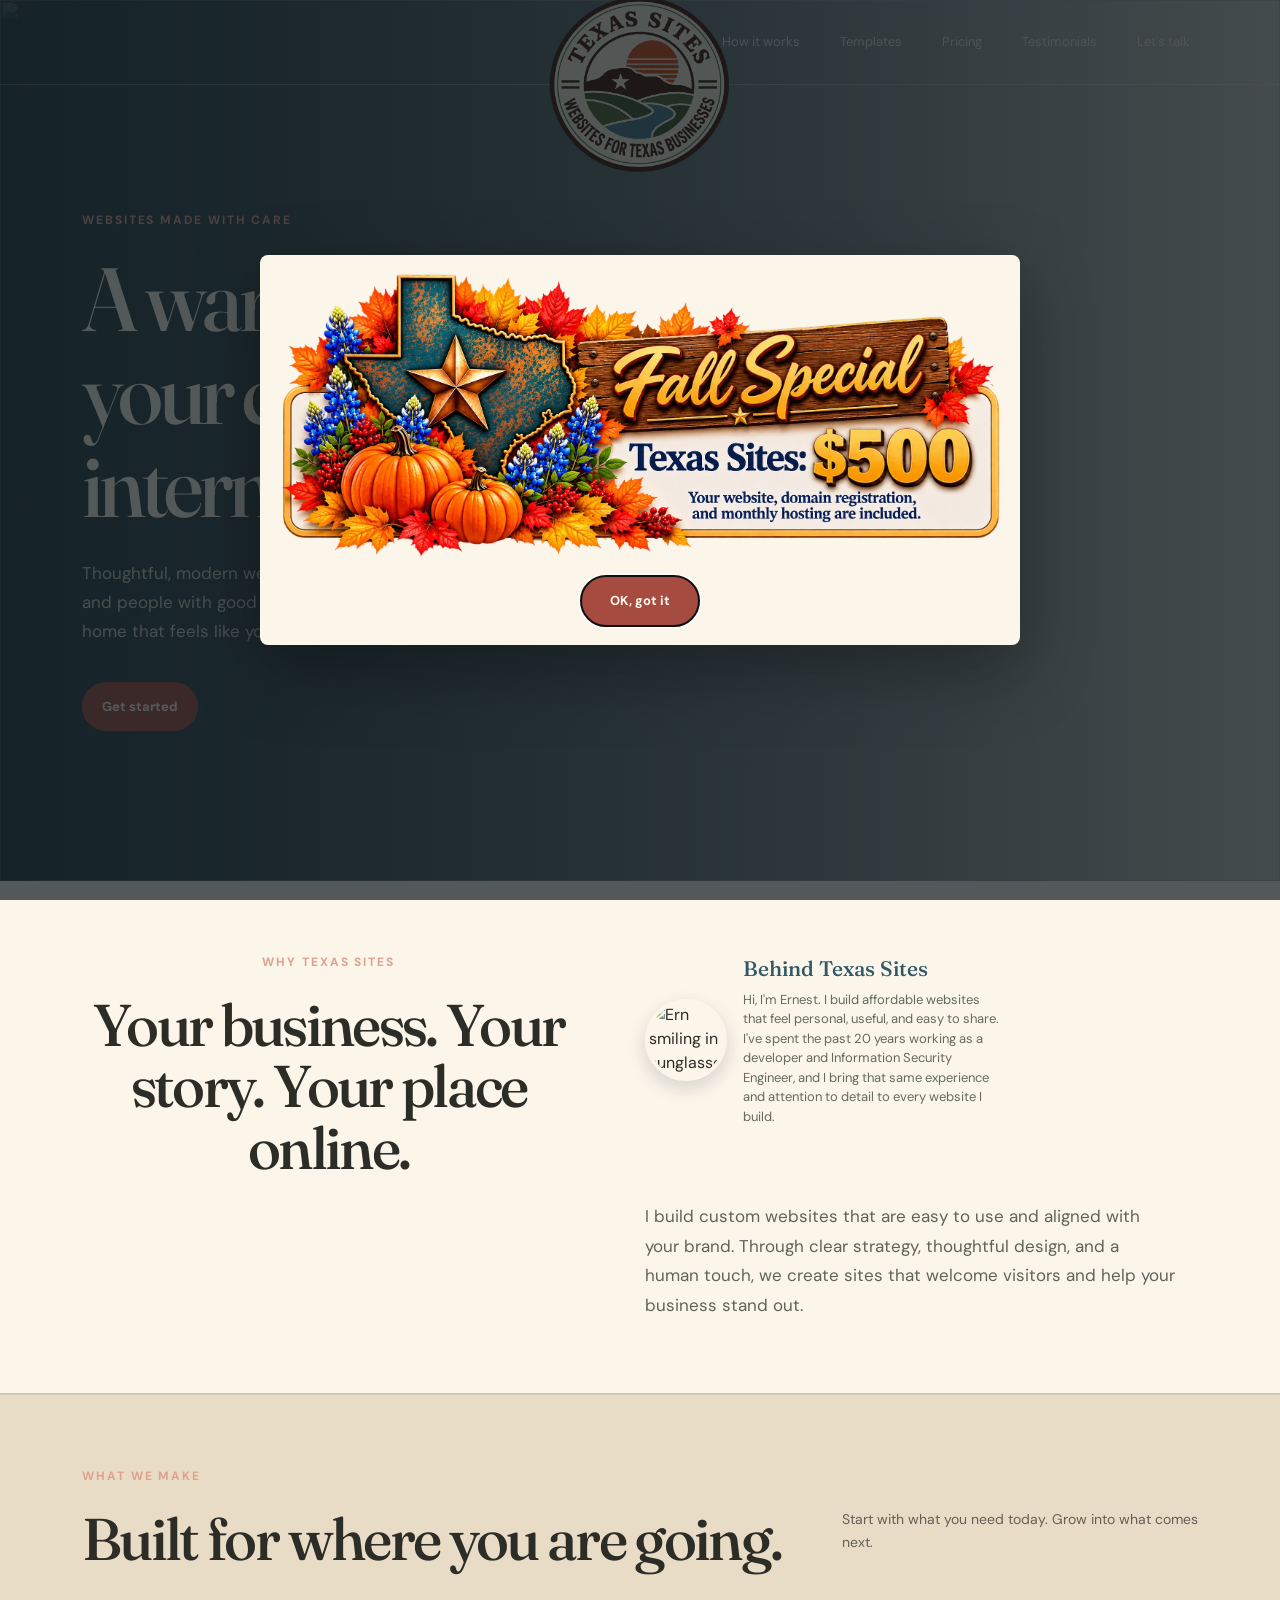
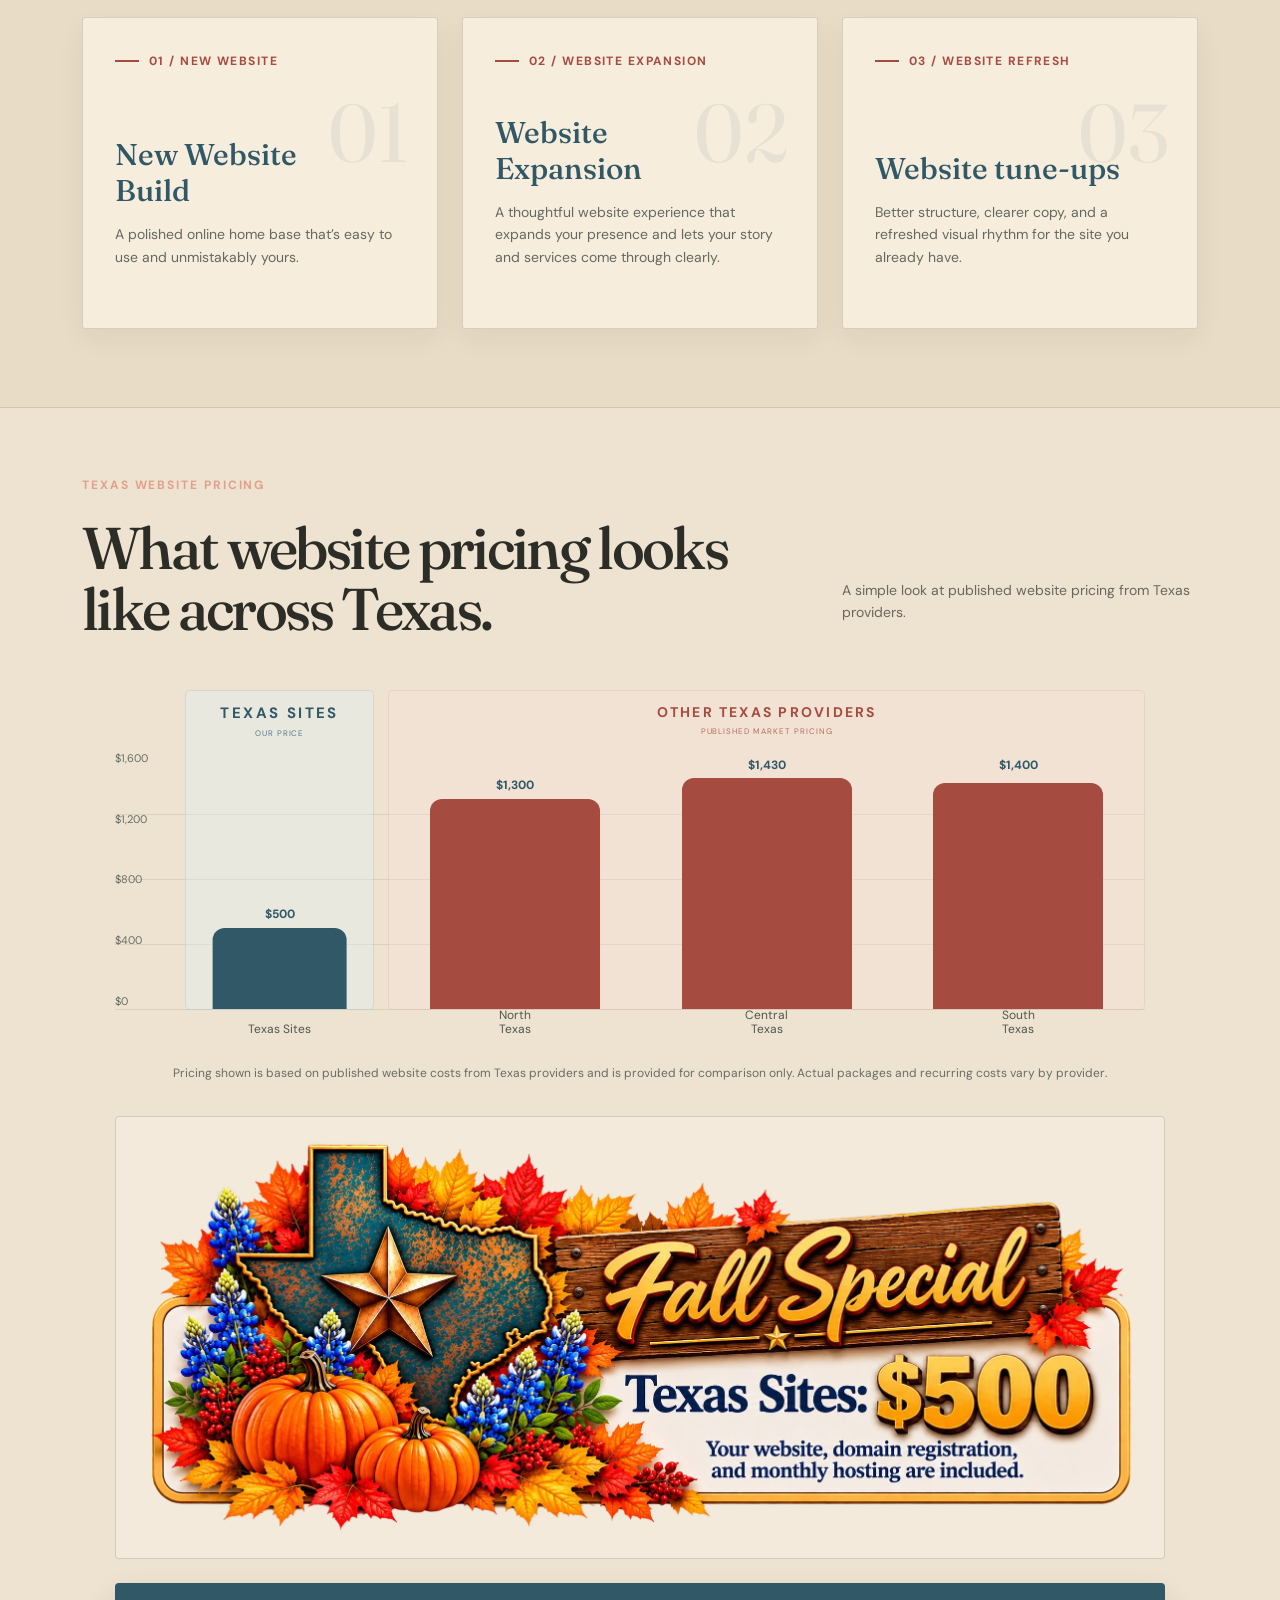
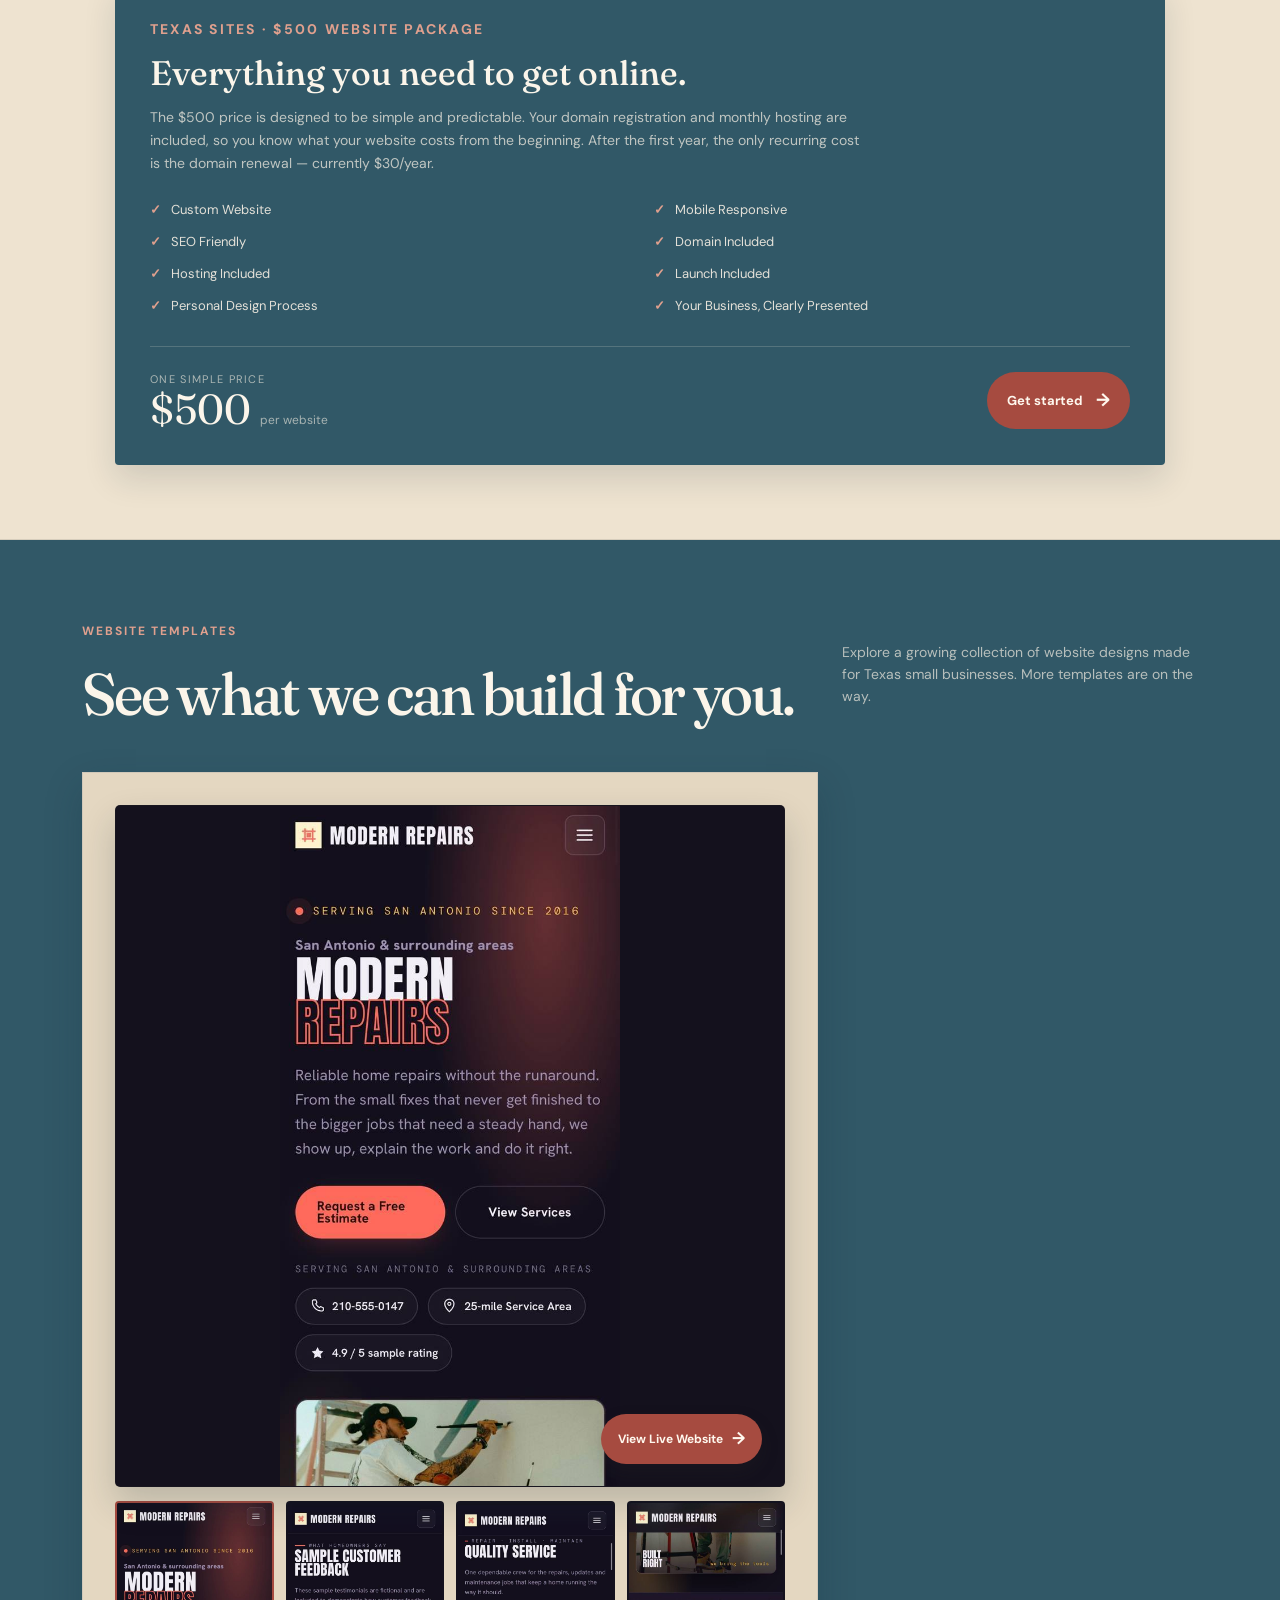
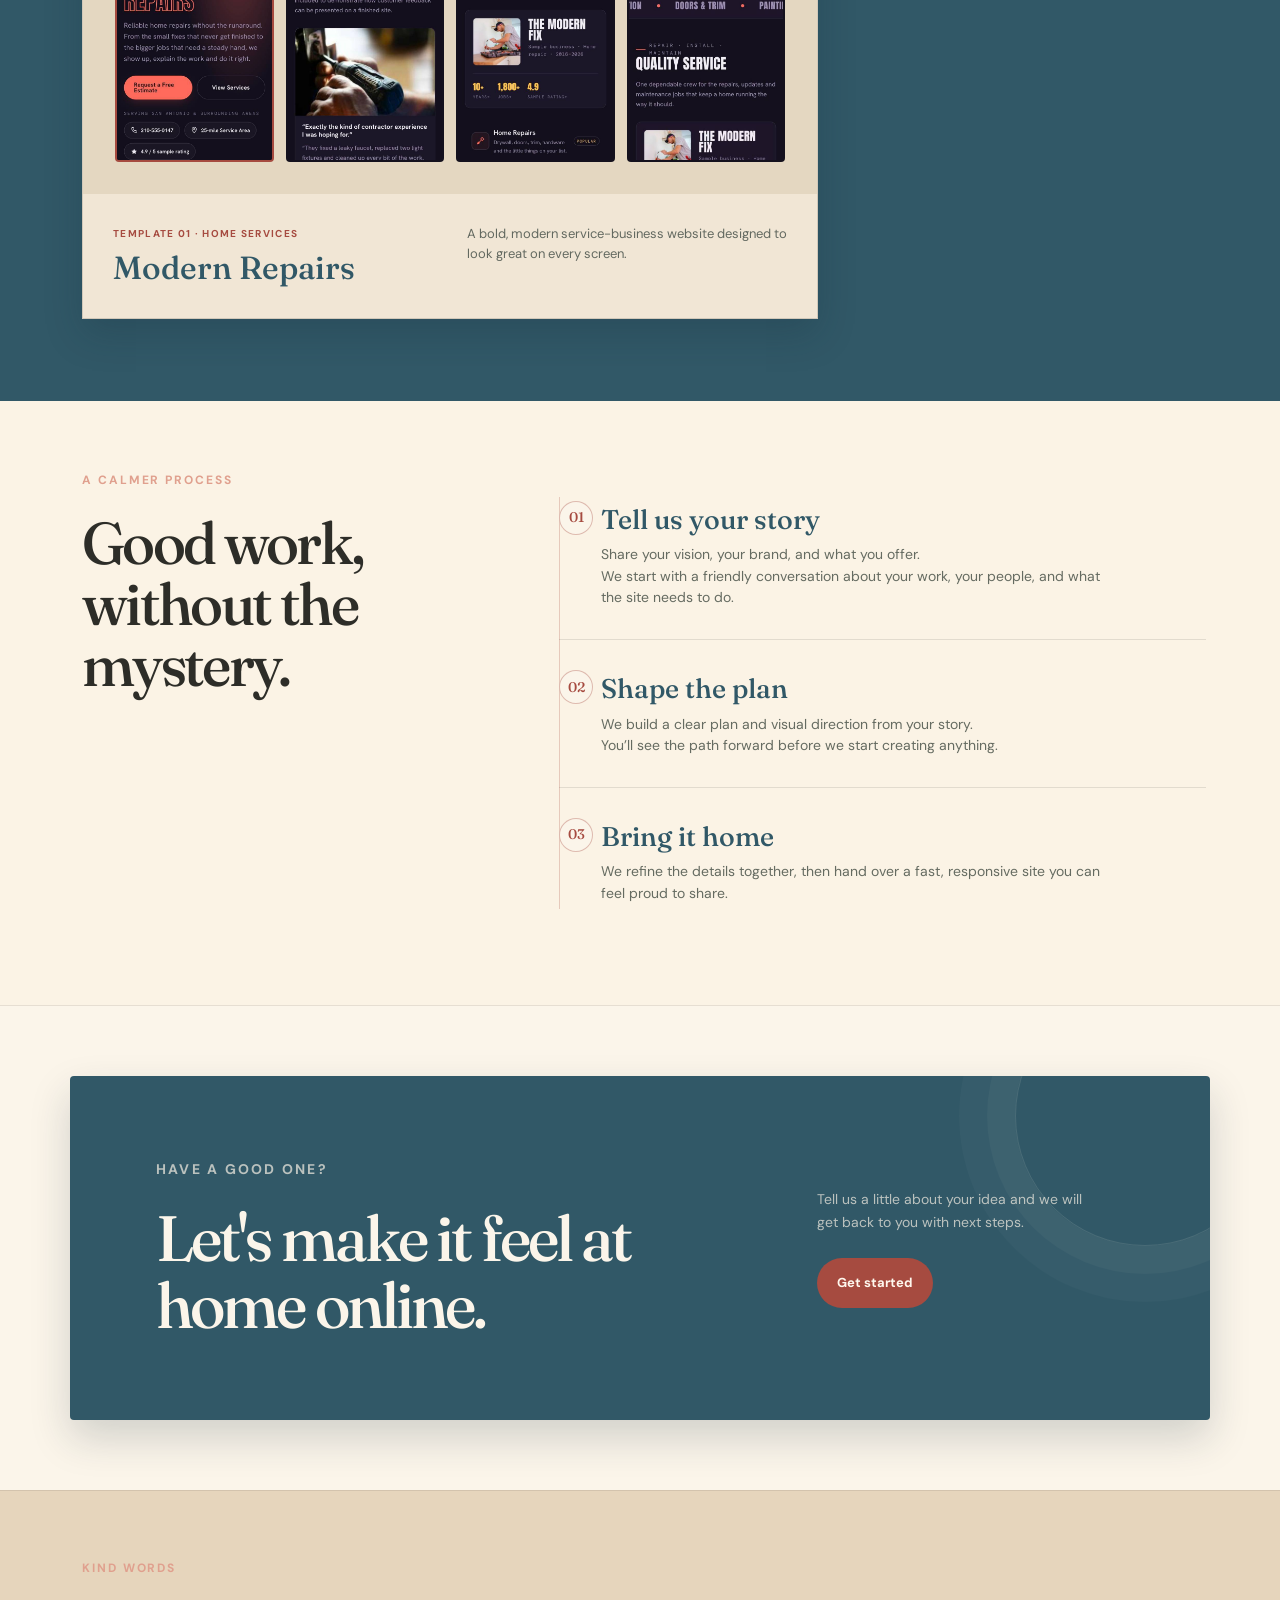
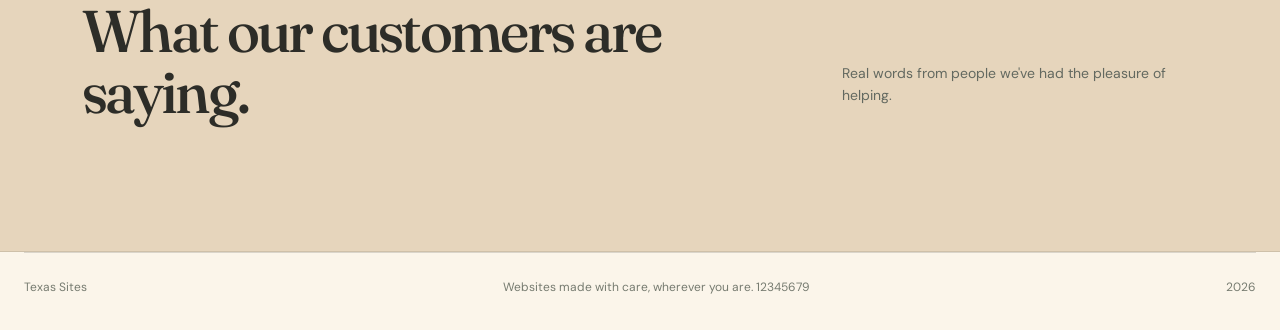
==== commit e2cad94f: "fall banner rename old" ====
--- a/index.html
+++ b/index.html
@@ -220,7 +220,7 @@
       <section class="section testimonials-section" id="testimonials"><div class="container"><div class="row align-items-end g-4 mb-5"><div class="col-lg-8"><p class="eyebrow">Kind words</p><h2>What our customers are saying.</h2></div><div class="col-lg-4 section-heading-copy"><p>Real words from people we've had the pleasure of helping.</p></div></div><div class="testimonial-carousel" aria-live="polite"><div id="testimonial-track" class="testimonial-track"></div></div><div class="testimonial-controls"><div id="testimonial-dots" class="testimonial-dots" aria-label="Testimonial navigation"></div></div></div></section>
     </main>
     <button class="back-to-top" id="back-to-top" type="button" aria-label="Back to top" title="Back to top"><svg viewBox="0 0 24 24" aria-hidden="true"><path d="M12 19V5"></path><path d="m6 11 6-6 6 6"></path></svg></button>
-    <footer><span>Texas Sites</span><span>Websites made with care, wherever you are. <span id="site-commit">12345678</span></span><span>2026</span></footer>
+    <footer><span>Texas Sites</span><span>Websites made with care, wherever you are. <span id="site-commit">12345679</span></span><span>2026</span></footer>
     <script>
       (() => {
         const url = "https://raw.githubusercontent.com/texassites/texassites.github.io/main/testimonials/testimonials.json";
